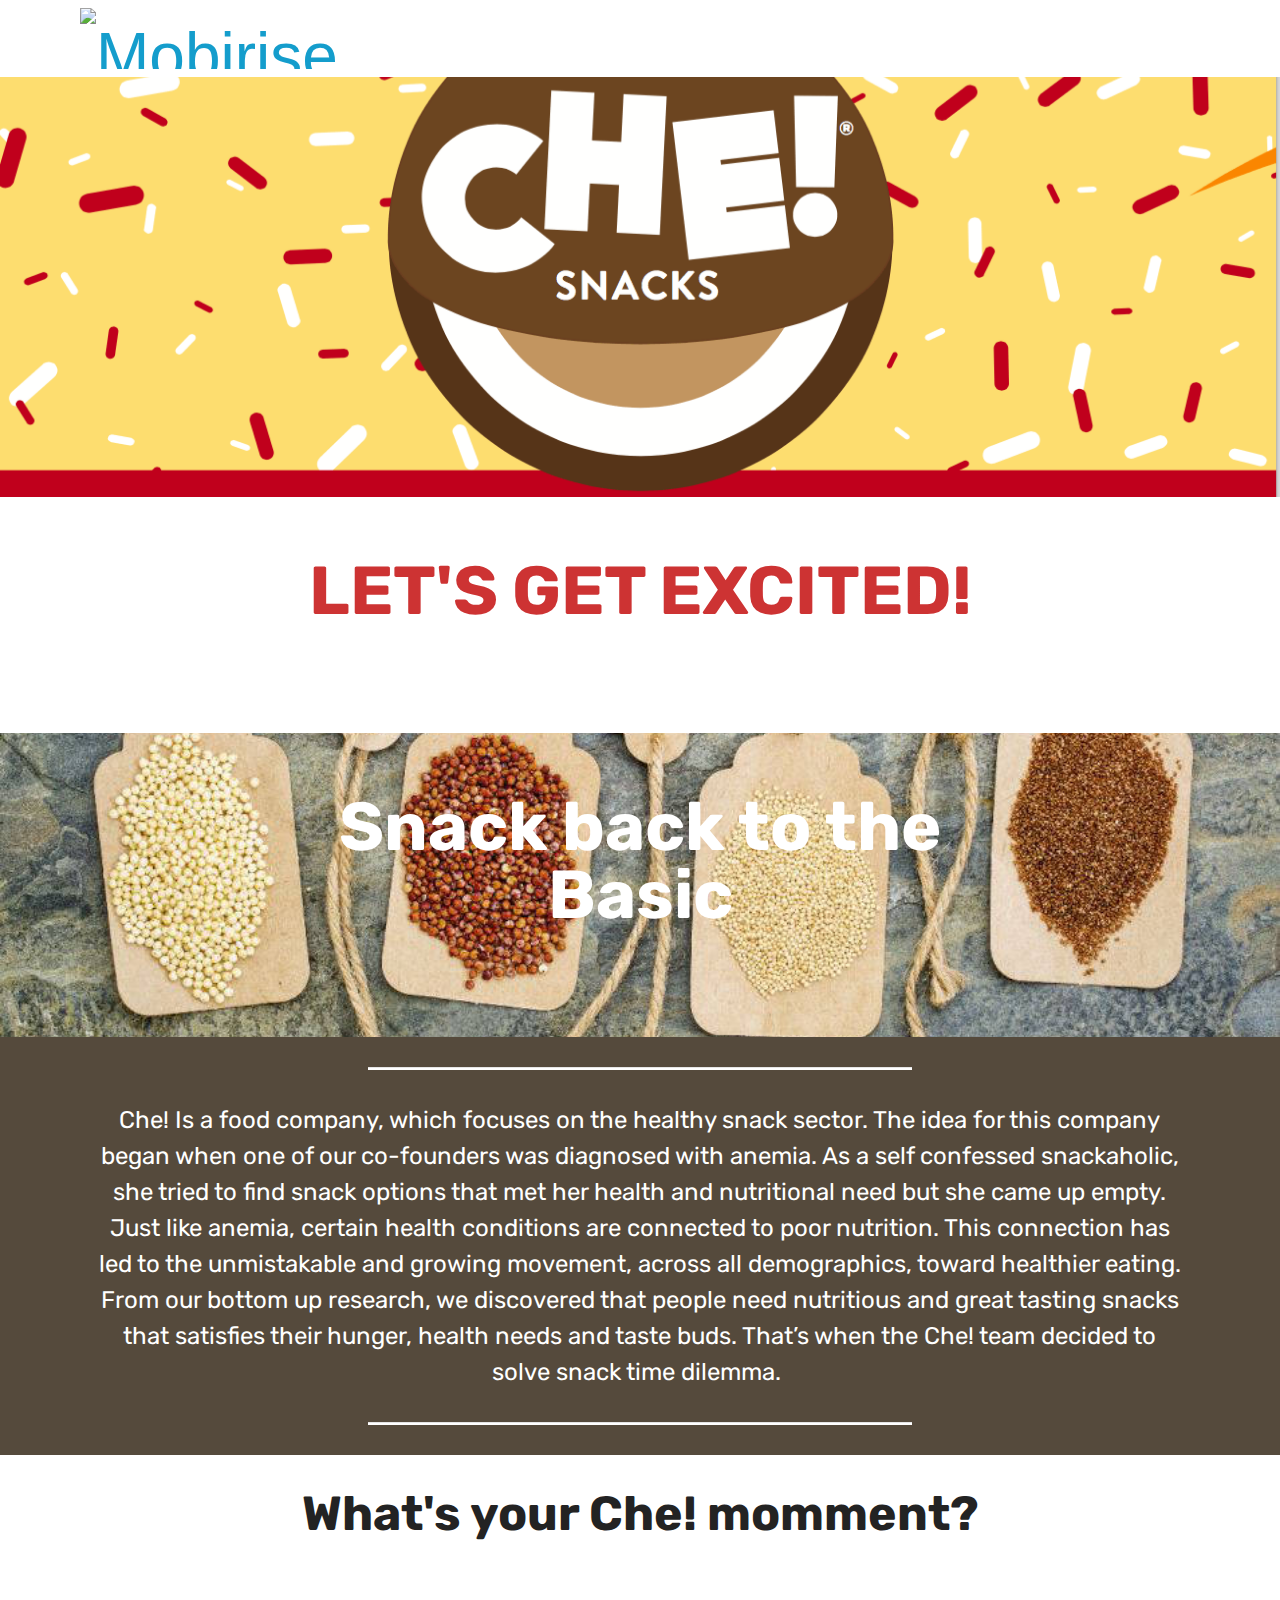
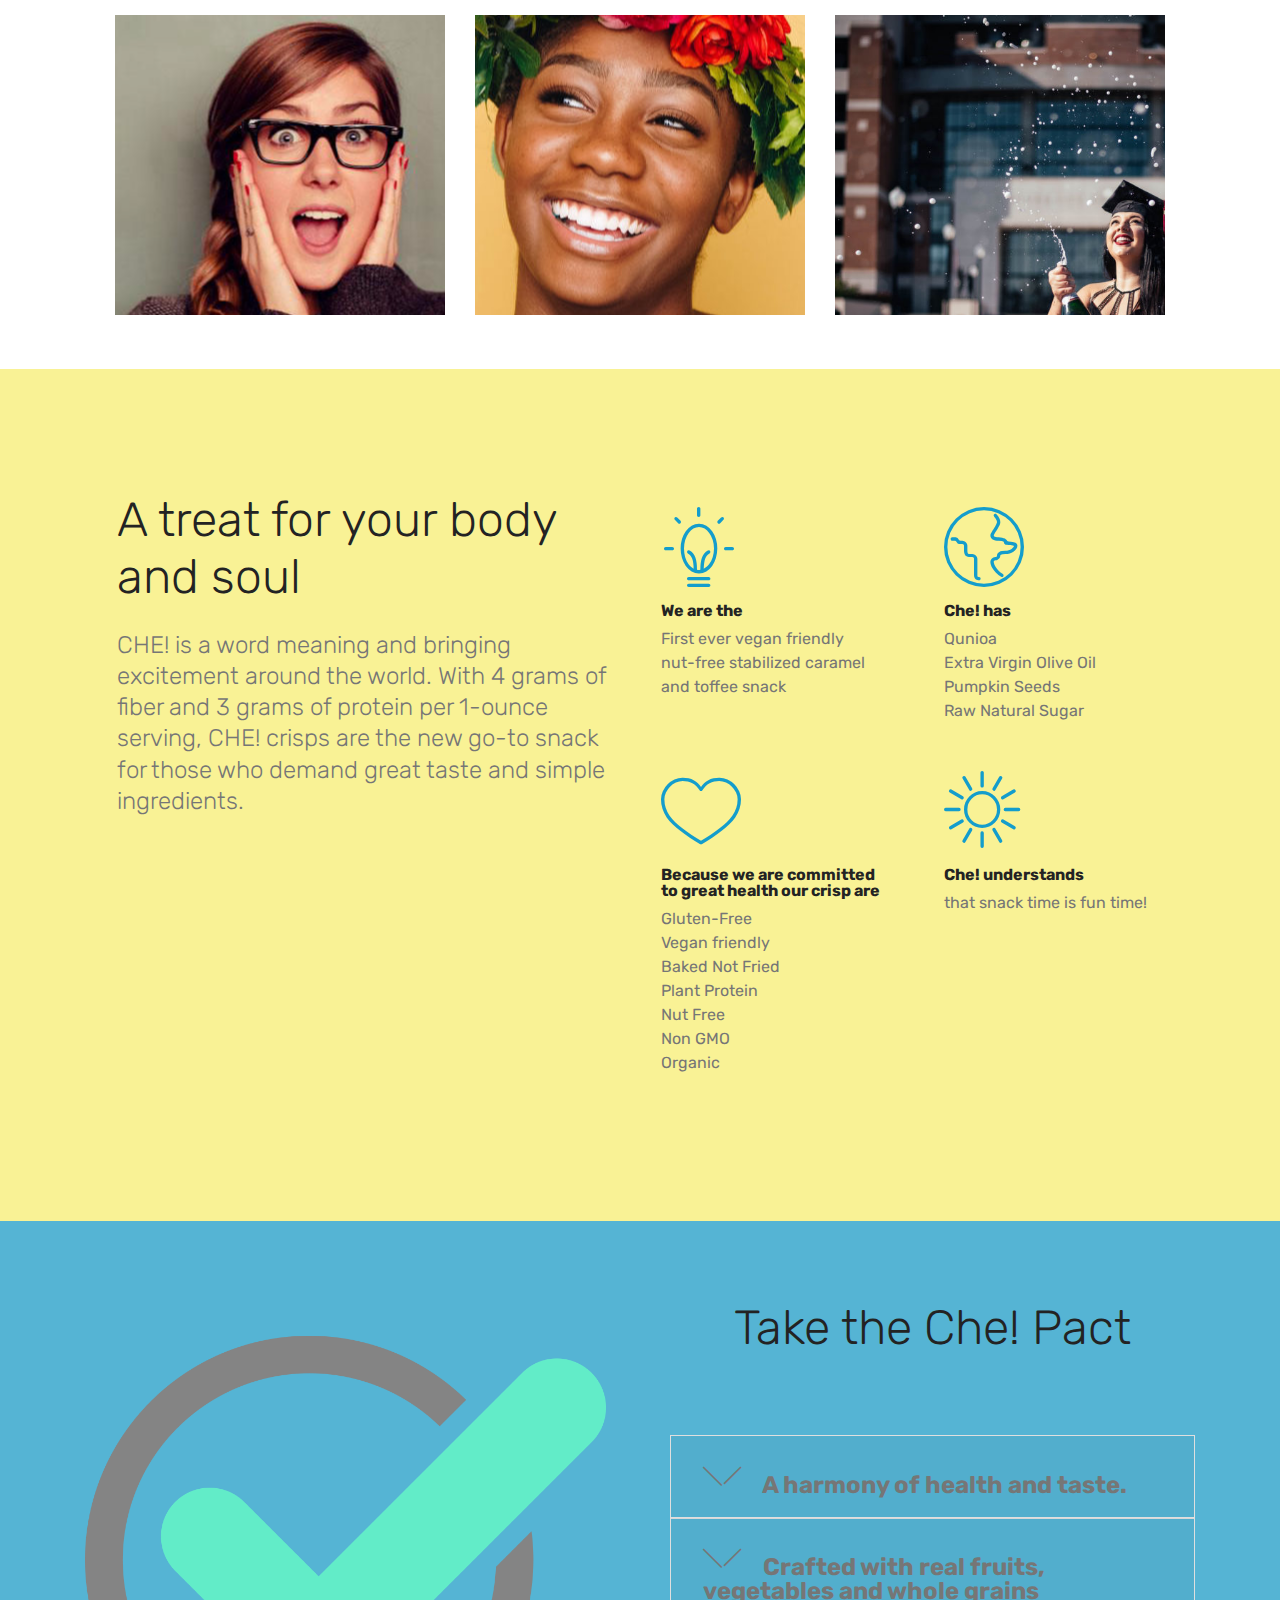
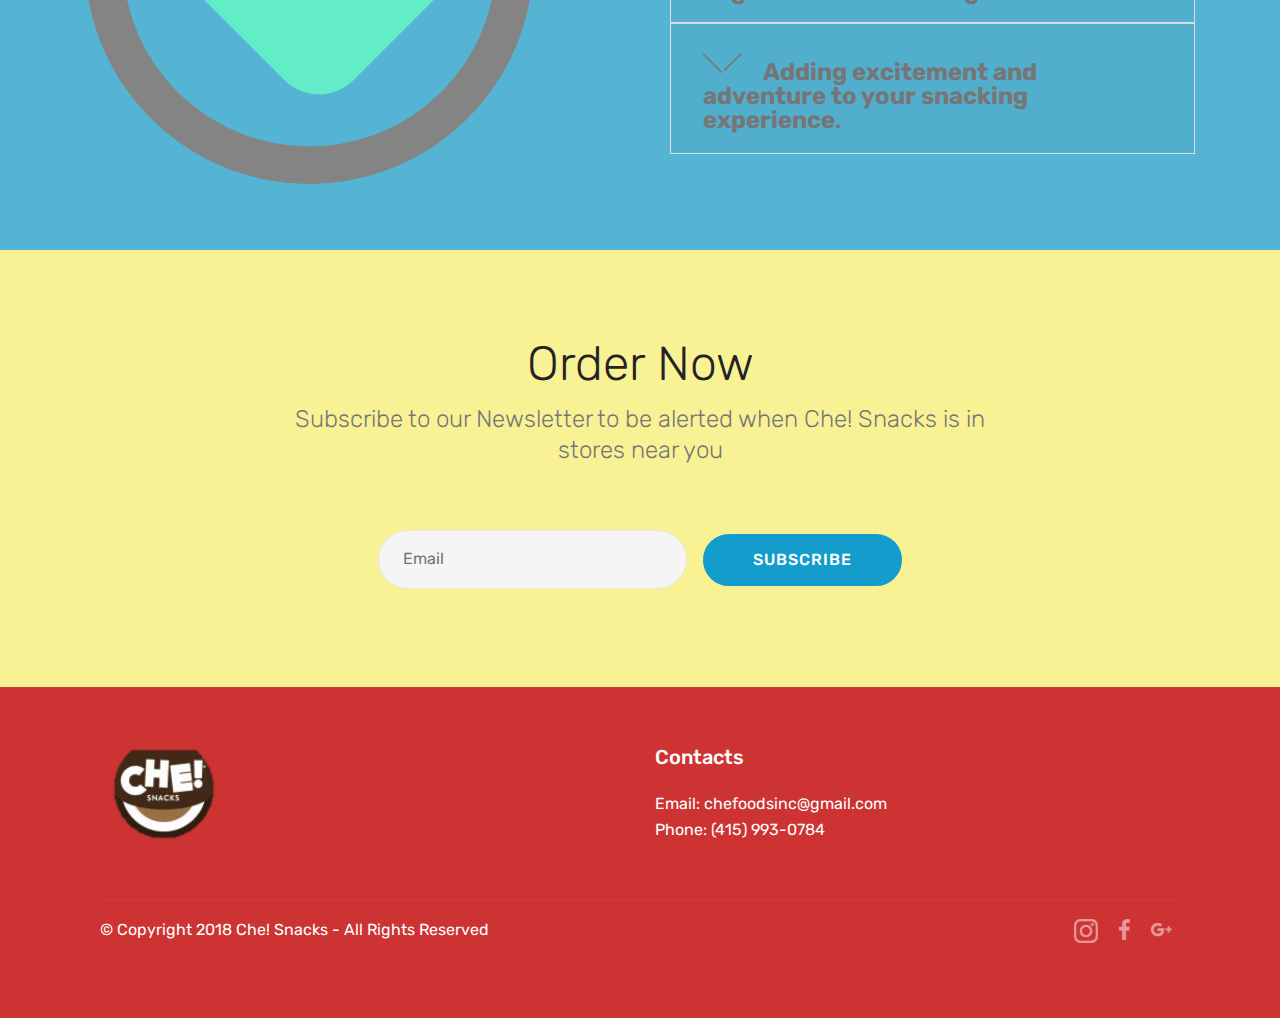
==== index.html @ 6f8c2b4f "Update index.html" ====
<!DOCTYPE html>
<html >
<head>
  <!-- Site made with Mobirise Website Builder v4.6.7, https://mobirise.com -->
  <meta charset="UTF-8">
  <meta http-equiv="X-UA-Compatible" content="IE=edge">
  <meta name="generator" content="Mobirise v4.6.7, mobirise.com">
  <meta name="viewport" content="width=device-width, initial-scale=1, minimum-scale=1">
  <link rel="shortcut icon" href="assets/images/che-logo.png" type="image/x-icon">
  <meta name="description" content="">
  <title>Home</title>
  <link rel="stylesheet" href="assets/web/assets/mobirise-icons/mobirise-icons.css">
  <link rel="stylesheet" href="assets/tether/tether.min.css">
  <link rel="stylesheet" href="assets/bootstrap/css/bootstrap.min.css">
  <link rel="stylesheet" href="assets/bootstrap/css/bootstrap-grid.min.css">
  <link rel="stylesheet" href="assets/bootstrap/css/bootstrap-reboot.min.css">
  <link rel="stylesheet" href="assets/dropdown/css/style.css">
  <link rel="stylesheet" href="assets/socicon/css/styles.css">
  <link rel="stylesheet" href="assets/theme/css/style.css">
  <link rel="stylesheet" href="assets/mobirise/css/mbr-additional.css" type="text/css">
  
  
  
</head>
<body>
  <section class="menu cid-qO1RiA4rN6" once="menu" id="menu1-e">

    

    <nav class="navbar navbar-expand beta-menu navbar-dropdown align-items-center navbar-fixed-top navbar-toggleable-sm">
        <button class="navbar-toggler navbar-toggler-right" type="button" data-toggle="collapse" data-target="#navbarSupportedContent" aria-controls="navbarSupportedContent" aria-expanded="false" aria-label="Toggle navigation">
            <div class="hamburger">
                <span></span>
                <span></span>
                <span></span>
                <span></span>
            </div>
        </button>
        <div class="menu-logo">
            <div class="navbar-brand">
                <span class="navbar-logo">
                    <a href="https://chesnacks.com/">
                         <img src="assets/images/che-logo.png" alt="Mobirise" title="" style="height: 3.8rem;">
                    </a>
                </span>
                
            </div>
        </div>
        <div class="collapse navbar-collapse" id="navbarSupportedContent">
            
            
        </div>
    </nav>
</section>

<section class="engine"><a href="https://mobirise.ws/e">best website design software</a></section><section class="cid-qO80eVeSdP" id="image2-11">

    

    <figure class="mbr-figure">
        <div class="image-block" style="width: 100%;">
            <img src="assets/images/che-classic-3-1303x506.png" alt="Mobirise" title="">
            
        </div>
    </figure>
</section>

<section class="mbr-section content5 cid-qO7YKLffdT" id="content5-z">

    

    

    <div class="container">
        <div class="media-container-row">
            <div class="title col-12 col-md-8">
                <h2 class="align-center mbr-bold mbr-white pb-3 mbr-fonts-style display-1">LET'S GET EXCITED!</h2>
                <h3 class="mbr-section-subtitle align-center mbr-light mbr-white pb-3 mbr-fonts-style display-5"></h3>
                
                
            </div>
        </div>
    </div>
</section>

<section class="mbr-section content5 cid-qO8dg7ZeqA mbr-parallax-background" id="content5-16">

    

    

    <div class="container">
        <div class="media-container-row">
            <div class="title col-12 col-md-8">
                <h2 class="align-center mbr-bold mbr-white pb-3 mbr-fonts-style display-1">
                    Snack back to the Basic</h2>
                <h3 class="mbr-section-subtitle align-center mbr-light mbr-white pb-3 mbr-fonts-style display-5"></h3>
                
                
            </div>
        </div>
    </div>
</section>

<section class="mbr-section article content10 cid-qO8dQHTdaf" id="content10-17">
    
     

    <div class="container">
        <div class="inner-container" style="width: 98%;">
            <hr class="line" style="width: 50%;">
            <div class="section-text align-center mbr-white mbr-fonts-style display-5">Che! Is a food company, which focuses on the healthy snack sector. The idea for this company began when one of our co-founders was diagnosed with anemia. As a self confessed snackaholic, she tried to find snack options that met her health and nutritional need but she came up empty. Just like anemia, certain health conditions are connected to poor nutrition. This connection has led to the unmistakable and growing movement, across all demographics, toward healthier eating. From our bottom up research, we discovered that people need nutritious and great tasting snacks that satisfies their hunger, health needs and taste buds. That’s when the Che! team decided to solve snack time dilemma.&nbsp;</div>
            <hr class="line" style="width: 50%;">
        </div>
    </div>
</section>

<section class="features15 cid-qO3P4urcSn" id="features15-r">

    

    
    <div class="container">
        <h2 class="mbr-section-title pb-3 align-center mbr-fonts-style display-2"><strong>
            What's your Che! momment?</strong></h2>
        <h3 class="mbr-section-subtitle display-5 align-center mbr-fonts-style"></h3>

        <div class="media-container-row container pt-5 mt-2">

            <div class="col-12 col-md-6 mb-4 col-lg-4">
                <div class="card flip-card p-5 align-center">
                    <div class="card-front card_cont">
                        <img src="assets/images/customer-service-1-745x311.jpg" alt="Mobirise" title="">
                    </div>
                    <div class="card_back card_cont">
                        <h4 class="card-title display-5 py-2 mbr-fonts-style">
                            Classic</h4>
                        <p class="mbr-text mbr-fonts-style display-4">"A surprise or an event that brings joy to your day".</p>
                    </div>
                </div>
            </div>

            <div class="col-12 col-md-6 mb-4 col-lg-4">
                
                <div class="card flip-card p-5 align-center">
                    <div class="card-front card_cont">
                        <img src="assets/images/mbr-4-1100x733.jpg" alt="Mobirise" title="">
                    </div>
                    <div class="card_back card_cont">
                        <h4 class="card-title py-2 mbr-fonts-style display-5">
                            Sweet</h4>
                        <p class="mbr-text mbr-fonts-style display-7">&nbsp;"Smiling because something or someone has delighted your heart".</p>
                    </div>
                </div>
            </div>
            
            <div class="col-12 col-md-6 mb-4 col-lg-4">
                <div class="card flip-card p-5 align-center">
                    <div class="card-front card_cont">
                        <img src="assets/images/mbr-840x620.jpg" alt="Mobirise" title="">
                    </div>
                    <div class="card_back card_cont">
                        <h4 class="card-title py-2 mbr-fonts-style display-5">
                            Crunchy</h4>
                        <p class="mbr-text mbr-fonts-style display-7">"Life biggest momments and transitions should be shared".</p>
                    </div>
                </div> 
            </div>

            
        </div>
</div></section>
  
  <section class="counters2 counters cid-qOAVzwo6Ih visible" id="counters2-19">

    

    

    <div class="container pt-4 mt-2">
        <div class="media-container-row">
            <div class="media-block" style="width: 49%;">
                <h2 class="mbr-section-title pb-3 align-left mbr-fonts-style display-2">A treat for your body and soul</h2>
                <h3 class="mbr-section-subtitle pb-5 align-left mbr-fonts-style display-5">CHE! is a word meaning and bringing excitement around the world. With 4 grams of fiber and 3 grams of protein per 1-ounce serving, CHE! crisps are the new go-to snack for those who demand great taste and simple ingredients.&nbsp;</h3>
                <div class="mbr-figure">
                    <img src="assets/images/bag.jpg" alt="" title="">
                </div>
            </div>
            <div class="cards-block">
                <div class="cards-container">
                    <div class="card px-3 align-left col-12 col-md-6">
                        <div class="panel-item p-3">
                            <div class="card-img pb-3">
                                <span class="mbr-iconfont pr-2 mbri-idea"></span>
                                <h3 class="count py-3 mbr-fonts-style display-2"></h3>
                            </div>
                            <div class="card-text">
                                <h4 class="mbr-content-title mbr-bold mbr-fonts-style display-7">
                                    We are the</h4>
                                <p class="mbr-content-text mbr-fonts-style display-7">First ever vegan friendly nut-free stabilized caramel and toffee snack</p>
                            </div>
                        </div>
                    </div>
                    <div class="card px-3 align-left col-12 col-md-6">
                        <div class="panel-item p-3">
                            <div class="card-img pb-3">
                                <span class="mbr-iconfont pr-2 mbri-globe"></span>
                                <h3 class="count py-3 mbr-fonts-style display-2"></h3>
                            </div>
                            <div class="card-text">
                                <h4 class="mbr-content-title mbr-bold mbr-fonts-style display-7">
                                    Che! has</h4>
                                <p class="mbr-content-text mbr-fonts-style display-7">Qunioa<br>Extra Virgin Olive Oil<br>Pumpkin Seeds<br>Raw Natural Sugar<br>
                                </p>
                            </div>
                        </div>
                    </div>
                    <div class="card px-3 align-left col-12 col-md-6">
                        <div class="panel-item p-3">
                            <div class="card-img pb-3">
                                <span class="mbr-iconfont pr-2 mbri-hearth"></span>
                                <h3 class="count py-3 mbr-fonts-style display-2"></h3>
                            </div>
                            <div class="card-text">
                                <h4 class="mbr-content-title mbr-bold mbr-fonts-style display-7">
                                    Because we are committed to great health our crisp are</h4>
                                <p class="mbr-content-text mbr-fonts-style display-7">Gluten-Free<br>Vegan&nbsp;friendly<br>Baked Not Fried<br>Plant Protein<br>Nut Free<br>Non GMO<br>Organic<br><br></p>
                            </div>
                        </div>
                    </div>
                    <div class="card px-3 align-left col-12 col-md-6">
                        <div class="panel-item p-3">
                            <div class="card-img pb-3">
                                <span class="mbr-iconfont pr-2 mbri-sun2"></span>
                                <h3 class="count py-3 mbr-fonts-style display-2"></h3>
                            </div>
                            <div class="card-texts">
                                <h4 class="mbr-content-title mbr-bold mbr-fonts-style display-7">
                                    Che! understands</h4>
                                <p class="mbr-content-text mbr-fonts-style display-7">
                                        that snack time is fun time!</p>
                            </div>
                        </div>
                    </div>
                </div>
            </div>
        </div>
    </div>
</section>
  
  
  
  
  
  
  
  

<section class="accordion2 cid-qO7IZancyB" id="accordion2-u">

    


    
    <div class="container">
        <div class="media-container-row pt-5">
            <div class="accordion-content">
                <h2 class="mbr-section-title align-center pb-3 mbr-fonts-style display-2">
                        Take the Che! Pact</h2>
                
                <div id="bootstrap-accordion_16" class="panel-group accordionStyles accordion pt-5 mt-3" role="tablist" aria-multiselectable="true">
                        <div class="card">
                            <div class="card-header" role="tab" id="headingOne">
                                <a role="button" class="collapsed panel-title text-black" data-toggle="collapse" data-core="" href="#collapse1_16" aria-expanded="false" aria-controls="collapse1">
                                    <h4 class="mbr-fonts-style display-5">
                                        <span class="sign mbr-iconfont mbri-arrow-down inactive"></span><strong>&nbsp;A harmony of health and taste.&nbsp;</strong></h4>
                                </a>
                            </div>
                            <div id="collapse1_16" class="panel-collapse noScroll collapse" role="tabpanel" aria-labelledby="headingOne" data-parent="#bootstrap-accordion_16">
                                <div class="panel-body p-4">
                                    <p class="mbr-fonts-style panel-text display-7">At Che, we develop recipes and flavors which satisfy the taste, health and nutritional needs of customers just like you. With Che! Your health and taste buds count, which is why we create every bite to enhance the productive lifestyle of our consumers.</p>
                                </div>
                            </div>
                        </div>
                
                        <div class="card">
                            <div class="card-header" role="tab" id="headingTwo">
                                <a role="button" class="collapsed panel-title text-black" data-toggle="collapse" data-core="" href="#collapse2_16" aria-expanded="false" aria-controls="collapse2">
                                    <h4 class="mbr-fonts-style mbr-fonts-style display-5">
                                        <span class="sign mbr-iconfont mbri-arrow-down inactive"></span>&nbsp;<strong>Crafted with real fruits, vegetables and whole grains</strong>&nbsp;</h4>
                                </a>
                                
                            </div>
                            <div id="collapse2_16" class="panel-collapse noScroll collapse" role="tabpanel" aria-labelledby="headingTwo" data-parent="#bootstrap-accordion_16">
                                <div class="panel-body p-4">
                                    <p class="mbr-fonts-style panel-text display-7">At Che, we developed proprietary recipes with healthy and non-traditional ingredients. This means that we do not use any potato, corn and sugar syrups in our snacks. We combined ancient grains, fruits and vegetables to create a sweet, great tasting, low calorie crisp packed with key nutrients needed in the daily life of a consumer.</p>
                                </div>
                            </div>
                        </div>
                
                        <div class="card">
                            <div class="card-header" role="tab" id="headingThree">
                                <a role="button" class="collapsed panel-title text-black" data-toggle="collapse" data-core="" href="#collapse3_16" aria-expanded="false" aria-controls="collapse3">
                                    <h4 class="mbr-fonts-style display-5">
                                        <span class="sign mbr-iconfont mbri-arrow-down inactive"></span>&nbsp;<strong>Adding excitement and adventure to your snacking experience</strong>.</h4>
                                </a>
                            </div>
                            <div id="collapse3_16" class="panel-collapse noScroll collapse" role="tabpanel" aria-labelledby="headingThree" data-parent="#bootstrap-accordion_16">
                                <div class="panel-body p-4">
                                    <p class="mbr-fonts-style panel-text display-7">Our product is not a cookie, not a cracker and not a chip. It’s CHE!, a word meaning and bringing more “excitement” to the world in the form of a healthy snack!<br></p>
                                </div>
                            </div>
                        </div>
                
                        
                
                        
                
                        
                </div>
            </div>
            <div class="mbr-figure" style="width: 105%;">
                    <img src="assets/images/chepact.png" alt="Mobirise" title="">
            </div>
        </div>
    </div>
</section>

<section class="mbr-section form3 cid-qO3XHjHid6" id="form3-s">

    

    

    <div class="container">
        <div class="row justify-content-center">
            <div class="title col-12 col-lg-8">
                <h2 class="align-center pb-2 mbr-fonts-style display-2">
                    Order Now</h2>
                <h3 class="mbr-section-subtitle align-center pb-5 mbr-light mbr-fonts-style display-5">
                    Subscribe to our Newsletter to be alerted when Che! Snacks is in stores near you</h3>
            </div>
        </div>

        <div class="row py-2 justify-content-center">
            <div class="col-12 col-lg-6  col-md-8 " data-form-type="formoid">
                <div data-form-alert="" hidden="">
                        Thanks for filling out the form!
                </div>
                <form class="mbr-form" action="https://mobirise.com/" method="post" data-form-title="Mobirise Form"><input type="hidden" name="email" data-form-email="true" value="y5MFlIm71McAo6XWN8nCHSjm3wcXzvOzAozg+pgdsl0Uuiav42mF0H3UH1X+DWxSndqVottc27DGq7xKSPs0o91grQ0ssksIIz6xSLy2q0poPch0MFm1dSqrblfK/vaS" data-form-field="Email">
                    <div class="mbr-subscribe input-group">
                        <input class="form-control" type="email" name="email" placeholder="Email" data-form-field="Email" required="" id="email-form3-s">
                        <span class="input-group-btn"><button href="" type="submit" class="btn btn-primary display-4">SUBSCRIBE</button></span>
                    </div>
                </form>
            </div>
        </div>
    </div>
</section>

<section class="cid-qO1RiCNyWA" id="footer1-g">

    

    

    <div class="container">
        <div class="media-container-row content text-white">
            <div class="col-12 col-md-3">
                <div class="media-wrap">
                    <a href="https://mobirise.com/">
                        <img src="assets/images/contact-254x192.png" alt="Mobirise" title="">
                    </a>
                </div>
            </div>
            <div class="col-12 col-md-3 mbr-fonts-style display-7">
                <h5 class="pb-3"></h5>
                <p class="mbr-text"><br><br></p>
            </div>
            <div class="col-12 col-md-3 mbr-fonts-style display-7">
                <h5 class="pb-3">
                    Contacts
                </h5>
                <p class="mbr-text">
                    Email: chefoodsinc@gmail.com 
                    <br>Phone: (415) 993-0784 &nbsp; &nbsp; &nbsp; &nbsp; &nbsp; &nbsp; &nbsp; &nbsp; &nbsp; &nbsp;&nbsp;<br></p>
            </div>
            <div class="col-12 col-md-3 mbr-fonts-style display-7">
                <h5 class="pb-3"></h5>
                <p class="mbr-text"></p>
            </div>
        </div>
        <div class="footer-lower">
            <div class="media-container-row">
                <div class="col-sm-12">
                    <hr>
                </div>
            </div>
            <div class="media-container-row mbr-white">
                <div class="col-sm-6 copyright">
                    <p class="mbr-text mbr-fonts-style display-7">
                        © Copyright 2018 Che! Snacks - All Rights Reserved
                    </p>
                </div>
                <div class="col-md-6">
                    <div class="social-list align-right">
                
                        <div class="soc-item">
                            <a href="https://www.instagram.com/chesnacks/" target="_blank">
                                <span class="mbr-iconfont mbr-iconfont-social socicon-instagram socicon" style="font-size: 24px;"></span>
                            </a>
                        </div>
                      
                       <div class="soc-item">
                            <a href="https://www.facebook.com/EatCheSnacks" target="_blank">
                                <span class="mbr-iconfont mbr-iconfont-social socicon-facebook socicon"></span>
                            </a>
                        </div>
                      <div class="soc-item">
                            <a href="https://plus.google.com/u/5/108209113927444561966" target="_blank">
                                <span class="mbr-iconfont mbr-iconfont-social socicon-googleplus socicon"></span>
                            </a>
                        </div>
                        
                        
                        
                    </div>
                </div>
            </div>
        </div>
    </div>
</section>


  <script src="assets/web/assets/jquery/jquery.min.js"></script>
  <script src="assets/popper/popper.min.js"></script>
  <script src="assets/tether/tether.min.js"></script>
  <script src="assets/bootstrap/js/bootstrap.min.js"></script>
  <script src="assets/smoothscroll/smooth-scroll.js"></script>
  <script src="assets/dropdown/js/script.min.js"></script>
  <script src="assets/parallax/jarallax.min.js"></script>
  <script src="assets/mbr-flip-card/mbr-flip-card.js"></script>
  <script src="assets/mbr-switch-arrow/mbr-switch-arrow.js"></script>
  <script src="assets/touchswipe/jquery.touch-swipe.min.js"></script>
  <script src="assets/theme/js/script.js"></script>
  <script src="assets/formoid/formoid.min.js"></script>
  
  
</body>
</html>
---- assets/web/assets/mobirise-icons/mobirise-icons.css ----
@font-face {
  font-family: 'MobiriseIcons';
  src:  url('mobirise-icons.eot?spat4u');
  src:  url('mobirise-icons.eot?spat4u#iefix') format('embedded-opentype'),
    url('mobirise-icons.ttf?spat4u') format('truetype'),
    url('mobirise-icons.woff?spat4u') format('woff'),
    url('mobirise-icons.svg?spat4u#MobiriseIcons') format('svg');
  font-weight: normal;
  font-style: normal;
}

[class^="mbri-"], [class*=" mbri-"] {
  /* use !important to prevent issues with browser extensions that change fonts */
  font-family: MobiriseIcons !important;
  speak: none;
  font-style: normal;
  font-weight: normal;
  font-variant: normal;
  text-transform: none;
  line-height: 1;

  /* Better Font Rendering =========== */
  -webkit-font-smoothing: antialiased;
  -moz-osx-font-smoothing: grayscale;
}

.mbri-add-submenu:before {
  content: "\e900";
}
.mbri-alert:before {
  content: "\e901";
}
.mbri-align-center:before {
  content: "\e902";
}
.mbri-align-justify:before {
  content: "\e903";
}
.mbri-align-left:before {
  content: "\e904";
}
.mbri-align-right:before {
  content: "\e905";
}
.mbri-android:before {
  content: "\e906";
}
.mbri-apple:before {
  content: "\e907";
}
.mbri-arrow-down:before {
  content: "\e908";
}
.mbri-arrow-next:before {
  content: "\e909";
}
.mbri-arrow-prev:before {
  content: "\e90a";
}
.mbri-arrow-up:before {
  content: "\e90b";
}
.mbri-bold:before {
  content: "\e90c";
}
.mbri-bookmark:before {
  content: "\e90d";
}
.mbri-bootstrap:before {
  content: "\e90e";
}
.mbri-briefcase:before {
  content: "\e90f";
}
.mbri-browse:before {
  content: "\e910";
}
.mbri-bulleted-list:before {
  content: "\e911";
}
.mbri-calendar:before {
  content: "\e912";
}
.mbri-camera:before {
  content: "\e913";
}
.mbri-cart-add:before {
  content: "\e914";
}
.mbri-cart-full:before {
  content: "\e915";
}
.mbri-cash:before {
  content: "\e916";
}
.mbri-change-style:before {
  content: "\e917";
}
.mbri-chat:before {
  content: "\e918";
}
.mbri-clock:before {
  content: "\e919";
}
.mbri-close:before {
  content: "\e91a";
}
.mbri-cloud:before {
  content: "\e91b";
}
.mbri-code:before {
  content: "\e91c";
}
.mbri-contact-form:before {
  content: "\e91d";
}
.mbri-credit-card:before {
  content: "\e91e";
}
.mbri-cursor-click:before {
  content: "\e91f";
}
.mbri-cust-feedback:before {
  content: "\e920";
}
.mbri-database:before {
  content: "\e921";
}
.mbri-delivery:before {
  content: "\e922";
}
.mbri-desktop:before {
  content: "\e923";
}
.mbri-devices:before {
  content: "\e924";
}
.mbri-down:before {
  content: "\e925";
}
.mbri-download:before {
  content: "\e989";
}
.mbri-drag-n-drop:before {
  content: "\e927";
}
.mbri-drag-n-drop2:before {
  content: "\e928";
}
.mbri-edit:before {
  content: "\e929";
}
.mbri-edit2:before {
  content: "\e92a";
}
.mbri-error:before {
  content: "\e92b";
}
.mbri-extension:before {
  content: "\e92c";
}
.mbri-features:before {
  content: "\e92d";
}
.mbri-file:before {
  content: "\e92e";
}
.mbri-flag:before {
  content: "\e92f";
}
.mbri-folder:before {
  content: "\e930";
}
.mbri-gift:before {
  content: "\e931";
}
.mbri-github:before {
  content: "\e932";
}
.mbri-globe:before {
  content: "\e933";
}
.mbri-globe-2:before {
  content: "\e934";
}
.mbri-growing-chart:before {
  content: "\e935";
}
.mbri-hearth:before {
  content: "\e936";
}
.mbri-help:before {
  content: "\e937";
}
.mbri-home:before {
  content: "\e938";
}
.mbri-hot-cup:before {
  content: "\e939";
}
.mbri-idea:before {
  content: "\e93a";
}
.mbri-image-gallery:before {
  content: "\e93b";
}
.mbri-image-slider:before {
  content: "\e93c";
}
.mbri-info:before {
  content: "\e93d";
}
.mbri-italic:before {
  content: "\e93e";
}
.mbri-key:before {
  content: "\e93f";
}
.mbri-laptop:before {
  content: "\e940";
}
.mbri-layers:before {
  content: "\e941";
}
.mbri-left-right:before {
  content: "\e942";
}
.mbri-left:before {
  content: "\e943";
}
.mbri-letter:before {
  content: "\e944";
}
.mbri-like:before {
  content: "\e945";
}
.mbri-link:before {
  content: "\e946";
}
.mbri-lock:before {
  content: "\e947";
}
.mbri-login:before {
  content: "\e948";
}
.mbri-logout:before {
  content: "\e949";
}
.mbri-magic-stick:before {
  content: "\e94a";
}
.mbri-map-pin:before {
  content: "\e94b";
}
.mbri-menu:before {
  content: "\e94c";
}
.mbri-mobile:before {
  content: "\e94d";
}
.mbri-mobile2:before {
  content: "\e94e";
}
.mbri-mobirise:before {
  content: "\e94f";
}
.mbri-more-horizontal:before {
  content: "\e950";
}
.mbri-more-vertical:before {
  content: "\e951";
}
.mbri-music:before {
  content: "\e952";
}
.mbri-new-file:before {
  content: "\e953";
}
.mbri-numbered-list:before {
  content: "\e954";
}
.mbri-opened-folder:before {
  content: "\e955";
}
.mbri-pages:before {
  content: "\e956";
}
.mbri-paper-plane:before {
  content: "\e957";
}
.mbri-paperclip:before {
  content: "\e958";
}
.mbri-photo:before {
  content: "\e959";
}
.mbri-photos:before {
  content: "\e95a";
}
.mbri-pin:before {
  content: "\e95b";
}
.mbri-play:before {
  content: "\e95c";
}
.mbri-plus:before {
  content: "\e95d";
}
.mbri-preview:before {
  content: "\e95e";
}
.mbri-print:before {
  content: "\e95f";
}
.mbri-protect:before {
  content: "\e960";
}
.mbri-question:before {
  content: "\e961";
}
.mbri-quote-left:before {
  content: "\e962";
}
.mbri-quote-right:before {
  content: "\e963";
}
.mbri-refresh:before {
  content: "\e964";
}
.mbri-responsive:before {
  content: "\e965";
}
.mbri-right:before {
  content: "\e966";
}
.mbri-rocket:before {
  content: "\e967";
}
.mbri-sad-face:before {
  content: "\e968";
}
.mbri-sale:before {
  content: "\e969";
}
.mbri-save:before {
  content: "\e96a";
}
.mbri-search:before {
  content: "\e96b";
}
.mbri-setting:before {
  content: "\e96c";
}
.mbri-setting2:before {
  content: "\e96d";
}
.mbri-setting3:before {
  content: "\e96e";
}
.mbri-share:before {
  content: "\e96f";
}
.mbri-shopping-bag:before {
  content: "\e970";
}
.mbri-shopping-basket:before {
  content: "\e971";
}
.mbri-shopping-cart:before {
  content: "\e972";
}
.mbri-sites:before {
  content: "\e973";
}
.mbri-smile-face:before {
  content: "\e974";
}
.mbri-speed:before {
  content: "\e975";
}
.mbri-star:before {
  content: "\e976";
}
.mbri-success:before {
  content: "\e977";
}
.mbri-sun:before {
  content: "\e978";
}
.mbri-sun2:before {
  content: "\e979";
}
.mbri-tablet:before {
  content: "\e97a";
}
.mbri-tablet-vertical:before {
  content: "\e97b";
}
.mbri-target:before {
  content: "\e97c";
}
.mbri-timer:before {
  content: "\e97d";
}
.mbri-to-ftp:before {
  content: "\e97e";
}
.mbri-to-local-drive:before {
  content: "\e97f";
}
.mbri-touch-swipe:before {
  content: "\e980";
}
.mbri-touch:before {
  content: "\e981";
}
.mbri-trash:before {
  content: "\e982";
}
.mbri-underline:before {
  content: "\e983";
}
.mbri-unlink:before {
  content: "\e984";
}
.mbri-unlock:before {
  content: "\e985";
}
.mbri-up-down:before {
  content: "\e986";
}
.mbri-up:before {
  content: "\e987";
}
.mbri-update:before {
  content: "\e988";
}
.mbri-upload:before {
 content: "\e926"; 
}
.mbri-user:before {
  content: "\e98a";
}
.mbri-user2:before {
  content: "\e98b";
}
.mbri-users:before {
  content: "\e98c";
}
.mbri-video:before {
  content: "\e98d";
}
.mbri-video-play:before {
  content: "\e98e";
}
.mbri-watch:before {
  content: "\e98f";
}
.mbri-website-theme:before {
  content: "\e990";
}
.mbri-wifi:before {
  content: "\e991";
}
.mbri-windows:before {
  content: "\e992";
}
.mbri-zoom-out:before {
  content: "\e993";
}
.mbri-redo:before {
  content: "\e994";
}
.mbri-undo:before {
  content: "\e995";
}
---- assets/dropdown/css/style.css ----
.navbar-dropdown {
  left: 0;
  padding: 0;
  position: absolute;
  right: 0;
  top: 0;
  transition: all 0.45s ease;
  z-index: 1030;
  background: #282828; }
  .navbar-dropdown .navbar-logo {
    margin-right: 0.8rem;
    transition: margin 0.3s ease-in-out;
    vertical-align: middle; }
    .navbar-dropdown .navbar-logo img {
      height: 3.125rem;
      transition: all 0.3s ease-in-out; }
    .navbar-dropdown .navbar-logo.mbr-iconfont {
      font-size: 3.125rem;
      line-height: 3.125rem; }
  .navbar-dropdown .navbar-caption {
    font-weight: 700;
    white-space: normal;
    vertical-align: -4px;
    line-height: 3.125rem !important; }
    .navbar-dropdown .navbar-caption, .navbar-dropdown .navbar-caption:hover {
      color: inherit;
      text-decoration: none; }
  .navbar-dropdown .mbr-iconfont + .navbar-caption {
    vertical-align: -1px; }
  .navbar-dropdown.navbar-fixed-top {
    position: fixed; }
  .navbar-dropdown .navbar-brand span {
    vertical-align: -4px; }
  .navbar-dropdown.bg-color.transparent {
    background: none; }
  .navbar-dropdown.navbar-short .navbar-brand {
    padding: 0.625rem 0; }
    .navbar-dropdown.navbar-short .navbar-brand span {
      vertical-align: -1px; }
  .navbar-dropdown.navbar-short .navbar-caption {
    line-height: 2.375rem !important;
    vertical-align: -2px; }
  .navbar-dropdown.navbar-short .navbar-logo {
    margin-right: 0.5rem; }
    .navbar-dropdown.navbar-short .navbar-logo img {
      height: 2.375rem; }
    .navbar-dropdown.navbar-short .navbar-logo.mbr-iconfont {
      font-size: 2.375rem;
      line-height: 2.375rem; }
  .navbar-dropdown.navbar-short .mbr-table-cell {
    height: 3.625rem; }
  .navbar-dropdown .navbar-close {
    left: 0.6875rem;
    position: fixed;
    top: 0.75rem;
    z-index: 1000; }
  .navbar-dropdown .hamburger-icon {
    content: "";
    display: inline-block;
    vertical-align: middle;
    width: 16px;
    -webkit-box-shadow: 0 -6px 0 1px #282828,0 0 0 1px #282828,0 6px 0 1px #282828;
    -moz-box-shadow: 0 -6px 0 1px #282828,0 0 0 1px #282828,0 6px 0 1px #282828;
    box-shadow: 0 -6px 0 1px #282828,0 0 0 1px #282828,0 6px 0 1px #282828; }

.dropdown-menu .dropdown-toggle[data-toggle="dropdown-submenu"]::after {
  border-bottom: 0.35em solid transparent;
  border-left: 0.35em solid;
  border-right: 0;
  border-top: 0.35em solid transparent;
  margin-left: 0.3rem; }

.dropdown-menu .dropdown-item:focus {
  outline: 0; }

.nav-dropdown {
  font-size: 0.75rem;
  font-weight: 500;
  height: auto !important; }
  .nav-dropdown .nav-btn {
    padding-left: 1rem; }
  .nav-dropdown .link {
    margin: .667em 1.667em;
    font-weight: 500;
    padding: 0;
    transition: color .2s ease-in-out; }
    .nav-dropdown .link.dropdown-toggle {
      margin-right: 2.583em; }
      .nav-dropdown .link.dropdown-toggle::after {
        margin-left: .25rem;
        border-top: 0.35em solid;
        border-right: 0.35em solid transparent;
        border-left: 0.35em solid transparent;
        border-bottom: 0; }
      .nav-dropdown .link.dropdown-toggle[aria-expanded="true"] {
        margin: 0;
        padding: 0.667em 3.263em  0.667em 1.667em; }
  .nav-dropdown .link::after,
  .nav-dropdown .dropdown-item::after {
    color: inherit; }
  .nav-dropdown .btn {
    font-size: 0.75rem;
    font-weight: 700;
    letter-spacing: 0;
    margin-bottom: 0;
    padding-left: 1.25rem;
    padding-right: 1.25rem; }
  .nav-dropdown .dropdown-menu {
    border-radius: 0;
    border: 0;
    left: 0;
    margin: 0;
    padding-bottom: 1.25rem;
    padding-top: 1.25rem;
    position: relative; }
  .nav-dropdown .dropdown-submenu {
    margin-left: 0.125rem;
    top: 0; }
  .nav-dropdown .dropdown-item {
    font-weight: 500;
    line-height: 2;
    padding: 0.3846em 4.615em 0.3846em 1.5385em;
    position: relative;
    transition: color .2s ease-in-out, background-color .2s ease-in-out; }
    .nav-dropdown .dropdown-item::after {
      margin-top: -0.3077em;
      position: absolute;
      right: 1.1538em;
      top: 50%; }
    .nav-dropdown .dropdown-item:focus, .nav-dropdown .dropdown-item:hover {
      background: none; }

@media (max-width: 767px) {
  .nav-dropdown.navbar-toggleable-sm {
    bottom: 0;
    display: none;
    left: 0;
    overflow-x: hidden;
    position: fixed;
    top: 0;
    transform: translateX(-100%);
    -ms-transform: translateX(-100%);
    -webkit-transform: translateX(-100%);
    width: 18.75rem;
    z-index: 999; } }
.nav-dropdown.navbar-toggleable-xl {
  bottom: 0;
  display: none;
  left: 0;
  overflow-x: hidden;
  position: fixed;
  top: 0;
  transform: translateX(-100%);
  -ms-transform: translateX(-100%);
  -webkit-transform: translateX(-100%);
  width: 18.75rem;
  z-index: 999; }

.nav-dropdown-sm {
  display: block !important;
  overflow-x: hidden;
  overflow: auto;
  padding-top: 3.875rem; }
  .nav-dropdown-sm::after {
    content: "";
    display: block;
    height: 3rem;
    width: 100%; }
  .nav-dropdown-sm.collapse.in ~ .navbar-close {
    display: block !important; }
  .nav-dropdown-sm.collapsing, .nav-dropdown-sm.collapse.in {
    transform: translateX(0);
    -ms-transform: translateX(0);
    -webkit-transform: translateX(0);
    transition: all 0.25s ease-out;
    -webkit-transition: all 0.25s ease-out;
    background: #282828; }
  .nav-dropdown-sm.collapsing[aria-expanded="false"] {
    transform: translateX(-100%);
    -ms-transform: translateX(-100%);
    -webkit-transform: translateX(-100%); }
  .nav-dropdown-sm .nav-item {
    display: block;
    margin-left: 0 !important;
    padding-left: 0; }
  .nav-dropdown-sm .link,
  .nav-dropdown-sm .dropdown-item {
    border-top: 1px dotted rgba(255, 255, 255, 0.1);
    font-size: 0.8125rem;
    line-height: 1.6;
    margin: 0 !important;
    padding: 0.875rem 2.4rem 0.875rem 1.5625rem !important;
    position: relative;
    white-space: normal; }
    .nav-dropdown-sm .link:focus, .nav-dropdown-sm .link:hover,
    .nav-dropdown-sm .dropdown-item:focus,
    .nav-dropdown-sm .dropdown-item:hover {
      background: rgba(0, 0, 0, 0.2) !important;
      color: #c0a375; }
  .nav-dropdown-sm .nav-btn {
    position: relative;
    padding: 1.5625rem 1.5625rem 0 1.5625rem; }
    .nav-dropdown-sm .nav-btn::before {
      border-top: 1px dotted rgba(255, 255, 255, 0.1);
      content: "";
      left: 0;
      position: absolute;
      top: 0;
      width: 100%; }
    .nav-dropdown-sm .nav-btn + .nav-btn {
      padding-top: 0.625rem; }
      .nav-dropdown-sm .nav-btn + .nav-btn::before {
        display: none; }
  .nav-dropdown-sm .btn {
    padding: 0.625rem 0; }
  .nav-dropdown-sm .dropdown-toggle[data-toggle="dropdown-submenu"]::after {
    margin-left: .25rem;
    border-top: 0.35em solid;
    border-right: 0.35em solid transparent;
    border-left: 0.35em solid transparent;
    border-bottom: 0; }
  .nav-dropdown-sm .dropdown-toggle[data-toggle="dropdown-submenu"][aria-expanded="true"]::after {
    border-top: 0;
    border-right: 0.35em solid transparent;
    border-left: 0.35em solid transparent;
    border-bottom: 0.35em solid; }
  .nav-dropdown-sm .dropdown-menu {
    margin: 0;
    padding: 0;
    position: relative;
    top: 0;
    left: 0;
    width: 100%;
    border: 0;
    float: none;
    border-radius: 0;
    background: none; }
  .nav-dropdown-sm .dropdown-submenu {
    left: 100%;
    margin-left: 0.125rem;
    margin-top: -1.25rem;
    top: 0; }

.navbar-toggleable-sm .nav-dropdown .dropdown-menu {
  position: absolute; }

.navbar-toggleable-sm .nav-dropdown .dropdown-submenu {
  left: 100%;
  margin-left: 0.125rem;
  margin-top: -1.25rem;
  top: 0; }

.navbar-toggleable-sm.opened .nav-dropdown .dropdown-menu {
  position: relative; }

.navbar-toggleable-sm.opened .nav-dropdown .dropdown-submenu {
  left: 0;
  margin-left: 00rem;
  margin-top: 0rem;
  top: 0; }

.is-builder .nav-dropdown.collapsing {
  transition: none !important; }

/*# sourceMappingURL=style.css.map */
---- assets/socicon/css/styles.css ----
@charset "UTF-8";

@font-face {
  font-family: "socicon";
  src:url("../fonts/socicon.eot");
  src:url("../fonts/socicon.eot?#iefix") format("embedded-opentype"),
    url("../fonts/socicon.woff") format("woff"),
    url("../fonts/socicon.ttf") format("truetype"),
    url("../fonts/socicon.svg#socicon") format("svg");
  font-weight: normal;
  font-style: normal;

}

[data-icon]:before {
  font-family: "socicon" !important;
  content: attr(data-icon);
  font-style: normal !important;
  font-weight: normal !important;
  font-variant: normal !important;
  text-transform: none !important;
  speak: none;
  line-height: 1;
  -webkit-font-smoothing: antialiased;
  -moz-osx-font-smoothing: grayscale;
}

[class^="socicon-"]:before,
[class*=" socicon-"]:before {
  font-family: "socicon" !important;
  font-style: normal !important;
  font-weight: normal !important;
  font-variant: normal !important;
  text-transform: none !important;
  speak: none;
  line-height: 1;
  -webkit-font-smoothing: antialiased;
  -moz-osx-font-smoothing: grayscale;
}

.socicon-modelmayhem:before {
  content: "\e000";
}
.socicon-mixcloud:before {
  content: "\e001";
}
.socicon-drupal:before {
  content: "\e002";
}
.socicon-swarm:before {
  content: "\e003";
}
.socicon-istock:before {
  content: "\e004";
}
.socicon-yammer:before {
  content: "\e005";
}
.socicon-ello:before {
  content: "\e006";
}
.socicon-stackoverflow:before {
  content: "\e007";
}
.socicon-persona:before {
  content: "\e008";
}
.socicon-triplej:before {
  content: "\e009";
}
.socicon-houzz:before {
  content: "\e00a";
}
.socicon-rss:before {
  content: "\e00b";
}
.socicon-paypal:before {
  content: "\e00c";
}
.socicon-odnoklassniki:before {
  content: "\e00d";
}
.socicon-airbnb:before {
  content: "\e00e";
}
.socicon-periscope:before {
  content: "\e00f";
}
.socicon-outlook:before {
  content: "\e010";
}
.socicon-coderwall:before {
  content: "\e011";
}
.socicon-tripadvisor:before {
  content: "\e012";
}
.socicon-appnet:before {
  content: "\e013";
}
.socicon-goodreads:before {
  content: "\e014";
}
.socicon-tripit:before {
  content: "\e015";
}
.socicon-lanyrd:before {
  content: "\e016";
}
.socicon-slideshare:before {
  content: "\e017";
}
.socicon-buffer:before {
  content: "\e018";
}
.socicon-disqus:before {
  content: "\e019";
}
.socicon-vkontakte:before {
  content: "\e01a";
}
.socicon-whatsapp:before {
  content: "\e01b";
}
.socicon-patreon:before {
  content: "\e01c";
}
.socicon-storehouse:before {
  content: "\e01d";
}
.socicon-pocket:before {
  content: "\e01e";
}
.socicon-mail:before {
  content: "\e01f";
}
.socicon-blogger:before {
  content: "\e020";
}
.socicon-technorati:before {
  content: "\e021";
}
.socicon-reddit:before {
  content: "\e022";
}
.socicon-dribbble:before {
  content: "\e023";
}
.socicon-stumbleupon:before {
  content: "\e024";
}
.socicon-digg:before {
  content: "\e025";
}
.socicon-envato:before {
  content: "\e026";
}
.socicon-behance:before {
  content: "\e027";
}
.socicon-delicious:before {
  content: "\e028";
}
.socicon-deviantart:before {
  content: "\e029";
}
.socicon-forrst:before {
  content: "\e02a";
}
.socicon-play:before {
  content: "\e02b";
}
.socicon-zerply:before {
  content: "\e02c";
}
.socicon-wikipedia:before {
  content: "\e02d";
}
.socicon-apple:before {
  content: "\e02e";
}
.socicon-flattr:before {
  content: "\e02f";
}
.socicon-github:before {
  content: "\e030";
}
.socicon-renren:before {
  content: "\e031";
}
.socicon-friendfeed:before {
  content: "\e032";
}
.socicon-newsvine:before {
  content: "\e033";
}
.socicon-identica:before {
  content: "\e034";
}
.socicon-bebo:before {
  content: "\e035";
}
.socicon-zynga:before {
  content: "\e036";
}
.socicon-steam:before {
  content: "\e037";
}
.socicon-xbox:before {
  content: "\e038";
}
.socicon-windows:before {
  content: "\e039";
}
.socicon-qq:before {
  content: "\e03a";
}
.socicon-douban:before {
  content: "\e03b";
}
.socicon-meetup:before {
  content: "\e03c";
}
.socicon-playstation:before {
  content: "\e03d";
}
.socicon-android:before {
  content: "\e03e";
}
.socicon-snapchat:before {
  content: "\e03f";
}
.socicon-twitter:before {
  content: "\e040";
}
.socicon-facebook:before {
  content: "\e041";
}
.socicon-googleplus:before {
  content: "\e042";
}
.socicon-pinterest:before {
  content: "\e043";
}
.socicon-foursquare:before {
  content: "\e044";
}
.socicon-yahoo:before {
  content: "\e045";
}
.socicon-skype:before {
  content: "\e046";
}
.socicon-yelp:before {
  content: "\e047";
}
.socicon-feedburner:before {
  content: "\e048";
}
.socicon-linkedin:before {
  content: "\e049";
}
.socicon-viadeo:before {
  content: "\e04a";
}
.socicon-xing:before {
  content: "\e04b";
}
.socicon-myspace:before {
  content: "\e04c";
}
.socicon-soundcloud:before {
  content: "\e04d";
}
.socicon-spotify:before {
  content: "\e04e";
}
.socicon-grooveshark:before {
  content: "\e04f";
}
.socicon-lastfm:before {
  content: "\e050";
}
.socicon-youtube:before {
  content: "\e051";
}
.socicon-vimeo:before {
  content: "\e052";
}
.socicon-dailymotion:before {
  content: "\e053";
}
.socicon-vine:before {
  content: "\e054";
}
.socicon-flickr:before {
  content: "\e055";
}
.socicon-500px:before {
  content: "\e056";
}
.socicon-wordpress:before {
  content: "\e058";
}
.socicon-tumblr:before {
  content: "\e059";
}
.socicon-twitch:before {
  content: "\e05a";
}
.socicon-8tracks:before {
  content: "\e05b";
}
.socicon-amazon:before {
  content: "\e05c";
}
.socicon-icq:before {
  content: "\e05d";
}
.socicon-smugmug:before {
  content: "\e05e";
}
.socicon-ravelry:before {
  content: "\e05f";
}
.socicon-weibo:before {
  content: "\e060";
}
.socicon-baidu:before {
  content: "\e061";
}
.socicon-angellist:before {
  content: "\e062";
}
.socicon-ebay:before {
  content: "\e063";
}
.socicon-imdb:before {
  content: "\e064";
}
.socicon-stayfriends:before {
  content: "\e065";
}
.socicon-residentadvisor:before {
  content: "\e066";
}
.socicon-google:before {
  content: "\e067";
}
.socicon-yandex:before {
  content: "\e068";
}
.socicon-sharethis:before {
  content: "\e069";
}
.socicon-bandcamp:before {
  content: "\e06a";
}
.socicon-itunes:before {
  content: "\e06b";
}
.socicon-deezer:before {
  content: "\e06c";
}
.socicon-telegram:before {
  content: "\e06e";
}
.socicon-openid:before {
  content: "\e06f";
}
.socicon-amplement:before {
  content: "\e070";
}
.socicon-viber:before {
  content: "\e071";
}
.socicon-zomato:before {
  content: "\e072";
}
.socicon-draugiem:before {
  content: "\e074";
}
.socicon-endomodo:before {
  content: "\e075";
}
.socicon-filmweb:before {
  content: "\e076";
}
.socicon-stackexchange:before {
  content: "\e077";
}
.socicon-wykop:before {
  content: "\e078";
}
.socicon-teamspeak:before {
  content: "\e079";
}
.socicon-teamviewer:before {
  content: "\e07a";
}
.socicon-ventrilo:before {
  content: "\e07b";
}
.socicon-younow:before {
  content: "\e07c";
}
.socicon-raidcall:before {
  content: "\e07d";
}
.socicon-mumble:before {
  content: "\e07e";
}
.socicon-medium:before {
  content: "\e06d";
}
.socicon-bebee:before {
  content: "\e07f";
}
.socicon-hitbox:before {
  content: "\e080";
}
.socicon-reverbnation:before {
  content: "\e081";
}
.socicon-formulr:before {
  content: "\e082";
}
.socicon-instagram:before {
  content: "\e057";
}
.socicon-battlenet:before {
  content: "\e083";
}
.socicon-chrome:before {
  content: "\e084";
}
.socicon-discord:before {
  content: "\e086";
}
.socicon-issuu:before {
  content: "\e087";
}
.socicon-macos:before {
  content: "\e088";
}
.socicon-firefox:before {
  content: "\e089";
}
.socicon-opera:before {
  content: "\e08d";
}
.socicon-keybase:before {
  content: "\e090";
}
.socicon-alliance:before {
  content: "\e091";
}
.socicon-livejournal:before {
  content: "\e092";
}
.socicon-googlephotos:before {
  content: "\e093";
}
.socicon-horde:before {
  content: "\e094";
}
.socicon-etsy:before {
  content: "\e095";
}
.socicon-zapier:before {
  content: "\e096";
}
.socicon-google-scholar:before {
  content: "\e097";
}
.socicon-researchgate:before {
  content: "\e098";
}
.socicon-wechat:before {
  content: "\e099";
}
.socicon-strava:before {
  content: "\e09a";
}
.socicon-line:before {
  content: "\e09b";
}
.socicon-lyft:before {
  content: "\e09c";
}
.socicon-uber:before {
  content: "\e09d";
}
.socicon-songkick:before {
  content: "\e09e";
}
.socicon-viewbug:before {
  content: "\e09f";
}
.socicon-googlegroups:before {
  content: "\e0a0";
}
.socicon-quora:before {
  content: "\e073";
}
.socicon-diablo:before {
  content: "\e085";
}
.socicon-blizzard:before {
  content: "\e0a1";
}
.socicon-hearthstone:before {
  content: "\e08b";
}
.socicon-heroes:before {
  content: "\e08a";
}
.socicon-overwatch:before {
  content: "\e08c";
}
.socicon-warcraft:before {
  content: "\e08e";
}
.socicon-starcraft:before {
  content: "\e08f";
}
.socicon-beam:before {
  content: "\e0a2";
}
.socicon-curse:before {
  content: "\e0a3";
}
.socicon-player:before {
  content: "\e0a4";
}
.socicon-streamjar:before {
  content: "\e0a5";
}
.socicon-nintendo:before {
  content: "\e0a6";
}
.socicon-hellocoton:before {
  content: "\e0a7";
}
---- assets/theme/css/style.css ----
/*!
 * Mobirise v4 theme (https://mobirise.com/)
 * Copyright 2017 Mobirise
 */
section {
  background-color: #eeeeee; }

section,
.container,
.container-fluid {
  position: relative;
  word-wrap: break-word; }

a.mbr-iconfont:hover {
  text-decoration: none; }

.article .lead p, .article .lead ul, .article .lead ol, .article .lead pre, .article .lead blockquote {
  margin-bottom: 0; }

a {
  font-style: normal;
  font-weight: 400;
  cursor: pointer; }
  a, a:hover {
    text-decoration: none; }

figure {
  margin-bottom: 0; }

body {
  color: #232323; }

h1, h2, h3, h4, h5, h6,
.h1, .h2, .h3, .h4, .h5, .h6,
.display-1, .display-2, .display-3, .display-4 {
  line-height: 1;
  word-break: break-word;
  word-wrap: break-word; }

b, strong {
  font-weight: bold; }

blockquote {
  padding: 10px 0 10px 20px;
  position: relative;
  border-left: 2px solid;
  border-color: #ff3366; }

input:-webkit-autofill, input:-webkit-autofill:hover, input:-webkit-autofill:focus, input:-webkit-autofill:active {
  transition-delay: 9999s;
  transition-property: background-color, color; }

textarea[type="hidden"] {
  display: none; }

body {
  position: relative; }

section {
  background-position: 50% 50%;
  background-repeat: no-repeat;
  background-size: cover; }
  section .mbr-background-video,
  section .mbr-background-video-preview {
    position: absolute;
    bottom: 0;
    left: 0;
    right: 0;
    top: 0; }

.hidden {
  visibility: hidden; }

.mbr-z-index20 {
  z-index: 20; }

/*! Base colors */
.mbr-white {
  color: #ffffff; }

.mbr-black {
  color: #000000; }

.mbr-bg-white {
  background-color: #ffffff; }

.mbr-bg-black {
  background-color: #000000; }

/*! Text-aligns */
.align-left {
  text-align: left; }

.align-center {
  text-align: center; }

.align-right {
  text-align: right; }

@media (max-width: 767px) {
  .align-left, .align-center, .align-right, .mbr-section-btn, .mbr-section-title {
    text-align: center; } }
/*! Font-weight  */
.mbr-light {
  font-weight: 300; }

.mbr-regular {
  font-weight: 400; }

.mbr-semibold {
  font-weight: 500; }

.mbr-bold {
  font-weight: 700; }

/*! Media  */
.media-size-item {
  -webkit-flex: 1 1 auto;
  -moz-flex: 1 1 auto;
  -ms-flex: 1 1 auto;
  -o-flex: 1 1 auto;
  flex: 1 1 auto; }

.media-content {
  -webkit-flex-basis: 100%;
  flex-basis: 100%; }

.media-container-row {
  display: -ms-flexbox;
  display: -webkit-flex;
  display: flex;
  -webkit-flex-direction: row;
  -ms-flex-direction: row;
  flex-direction: row;
  -webkit-flex-wrap: wrap;
  -ms-flex-wrap: wrap;
  flex-wrap: wrap;
  -webkit-justify-content: center;
  -ms-flex-pack: center;
  justify-content: center;
  -webkit-align-content: center;
  -ms-flex-line-pack: center;
  align-content: center;
  -webkit-align-items: start;
  -ms-flex-align: start;
  align-items: start; }
  .media-container-row .media-size-item {
    width: 400px; }

.media-container-column {
  display: -ms-flexbox;
  display: -webkit-flex;
  display: flex;
  -webkit-flex-direction: column;
  -ms-flex-direction: column;
  flex-direction: column;
  -webkit-flex-wrap: wrap;
  -ms-flex-wrap: wrap;
  flex-wrap: wrap;
  -webkit-justify-content: center;
  -ms-flex-pack: center;
  justify-content: center;
  -webkit-align-content: center;
  -ms-flex-line-pack: center;
  align-content: center;
  -webkit-align-items: stretch;
  -ms-flex-align: stretch;
  align-items: stretch; }
  .media-container-column > * {
    width: 100%; }

@media (min-width: 992px) {
  .media-container-row {
    -webkit-flex-wrap: nowrap;
    -ms-flex-wrap: nowrap;
    flex-wrap: nowrap; } }
figure {
  overflow: hidden; }

figure[mbr-media-size] {
  transition: width 0.1s; }

.mbr-figure img, .mbr-figure iframe {
  display: block;
  width: 100%; }

.card {
  background-color: transparent;
  border: none; }

.card-img {
  text-align: center;
  flex-shrink: 0; }

.media {
  max-width: 100%;
  margin: 0 auto; }

.mbr-figure {
  -ms-flex-item-align: center;
  -ms-grid-row-align: center;
  -webkit-align-self: center;
  align-self: center; }

.media-container > div {
  max-width: 100%; }

.mbr-figure img, .card-img img {
  width: 100%; }

@media (max-width: 991px) {
  .media-size-item {
    width: auto !important; }

  .media {
    width: auto; }

  .mbr-figure {
    width: 100% !important; } }
/*! Buttons */
.mbr-section-btn {
  margin-left: -.25rem;
  margin-right: -.25rem;
  font-size: 0; }

nav .mbr-section-btn {
  margin-left: 0rem;
  margin-right: 0rem; }

/*! Btn icon margin */
.btn .mbr-iconfont, .btn.btn-sm .mbr-iconfont {
  cursor: pointer;
  margin-right: 0.5rem; }

.btn.btn-md .mbr-iconfont, .btn.btn-md .mbr-iconfont {
  margin-right: 0.8rem; }

.mbr-regular {
  font-weight: 400; }

.mbr-semibold {
  font-weight: 500; }

.mbr-bold {
  font-weight: 700; }

[type="submit"] {
  -webkit-appearance: none; }

/*! Full-screen */
.mbr-fullscreen .mbr-overlay {
  min-height: 100vh; }

.mbr-fullscreen {
  display: flex;
  display: -webkit-flex;
  display: -moz-flex;
  display: -ms-flex;
  display: -o-flex;
  align-items: center;
  -webkit-align-items: center;
  min-height: 100vh;
  padding-top: 3rem;
  padding-bottom: 3rem; }

/*! Map */
.map {
  height: 25rem;
  position: relative; }
  .map iframe {
    width: 100%;
    height: 100%; }

/* Form */
.form-asterisk {
  font-family: initial;
  position: absolute;
  top: -2px;
  font-weight: normal; }

/*! Scroll to top arrow */
.mbr-arrow-up {
  bottom: 25px;
  right: 90px;
  position: fixed;
  text-align: right;
  z-index: 5000;
  color: #ffffff;
  font-size: 32px;
  transform: rotate(180deg);
  -webkit-transform: rotate(180deg); }

.mbr-arrow-up a {
  background: rgba(0, 0, 0, 0.2);
  border-radius: 3px;
  color: #fff;
  display: inline-block;
  height: 60px;
  width: 60px;
  outline-style: none !important;
  position: relative;
  text-decoration: none;
  transition: all .3s ease-in-out;
  cursor: pointer;
  text-align: center; }
  .mbr-arrow-up a:hover {
    background-color: rgba(0, 0, 0, 0.4); }
  .mbr-arrow-up a i {
    line-height: 60px; }

.mbr-arrow-up-icon {
  display: block;
  color: #fff; }

.mbr-arrow-up-icon::before {
  content: "\203a";
  display: inline-block;
  font-family: serif;
  font-size: 32px;
  line-height: 1;
  font-style: normal;
  position: relative;
  top: 6px;
  left: -4px;
  -webkit-transform: rotate(-90deg);
  transform: rotate(-90deg); }

/*! Arrow Down */
.mbr-arrow {
  position: absolute;
  bottom: 45px;
  left: 50%;
  width: 60px;
  height: 60px;
  cursor: pointer;
  background-color: rgba(80, 80, 80, 0.5);
  border-radius: 50%;
  -webkit-transform: translateX(-50%);
  transform: translateX(-50%); }
  .mbr-arrow > a {
    display: inline-block;
    text-decoration: none;
    outline-style: none;
    -webkit-animation: arrowdown 1.7s ease-in-out infinite;
    animation: arrowdown 1.7s ease-in-out infinite; }
    .mbr-arrow > a > i {
      position: absolute;
      top: -2px;
      left: 15px;
      font-size: 2rem; }

@keyframes arrowdown {
  0% {
    transform: translateY(0px);
    -webkit-transform: translateY(0px); }
  50% {
    transform: translateY(-5px);
    -webkit-transform: translateY(-5px); }
  100% {
    transform: translateY(0px);
    -webkit-transform: translateY(0px); } }
@-webkit-keyframes arrowdown {
  0% {
    transform: translateY(0px);
    -webkit-transform: translateY(0px); }
  50% {
    transform: translateY(-5px);
    -webkit-transform: translateY(-5px); }
  100% {
    transform: translateY(0px);
    -webkit-transform: translateY(0px); } }
@media (max-width: 500px) {
  .mbr-arrow-up {
    left: 50%;
    right: auto;
    transform: translateX(-50%) rotate(180deg);
    -webkit-transform: translateX(-50%) rotate(180deg); } }
/*Gradients animation*/
@keyframes gradient-animation {
  from {
    background-position: 0% 100%;
    animation-timing-function: ease-in-out; }
  to {
    background-position: 100% 0%;
    animation-timing-function: ease-in-out; } }
@-webkit-keyframes gradient-animation {
  from {
    background-position: 0% 100%;
    animation-timing-function: ease-in-out; }
  to {
    background-position: 100% 0%;
    animation-timing-function: ease-in-out; } }
.bg-gradient {
  background-size: 200% 200%;
  animation: gradient-animation 5s infinite alternate;
  -webkit-animation: gradient-animation 5s infinite alternate; }

.menu .navbar-brand {
  display: -webkit-flex; }
  .menu .navbar-brand span {
    display: flex;
    display: -webkit-flex; }
  .menu .navbar-brand .navbar-caption-wrap {
    display: -webkit-flex; }
  .menu .navbar-brand .navbar-logo img {
    display: -webkit-flex; }
@media (min-width: 768px) and (max-width: 991px) {
  .menu .navbar-toggleable-sm .navbar-nav {
    display: -webkit-box;
    display: -webkit-flex;
    display: -ms-flexbox; } }
@media (min-width: 992px) {
  .menu .navbar-nav.nav-dropdown {
    display: -webkit-flex; }
  .menu .navbar-toggleable-sm .navbar-collapse {
    display: -webkit-flex !important; } }

/*# sourceMappingURL=style.css.map */
.engine {
	position: absolute;
	text-indent: -2400px;
	text-align: center;
	padding: 0;
	top: 0;
	left: -2400px;
}
---- assets/mobirise/css/mbr-additional.css ----
@import url(https://fonts.googleapis.com/css?family=Rubik:300,300i,400,400i,500,500i,700,700i,900,900i);





body {
  font-style: normal;
  line-height: 1.5;
}
.mbr-section-title {
  font-style: normal;
  line-height: 1.2;
}
.mbr-section-subtitle {
  line-height: 1.3;
}
.mbr-text {
  font-style: normal;
  line-height: 1.6;
}
.display-1 {
  font-family: 'Rubik', sans-serif;
  font-size: 4.25rem;
}
.display-1 > .mbr-iconfont {
  font-size: 6.8rem;
}
.display-2 {
  font-family: 'Rubik', sans-serif;
  font-size: 3rem;
}
.display-2 > .mbr-iconfont {
  font-size: 4.8rem;
}
.display-4 {
  font-family: 'Rubik', sans-serif;
  font-size: 1rem;
}
.display-4 > .mbr-iconfont {
  font-size: 1.6rem;
}
.display-5 {
  font-family: 'Rubik', sans-serif;
  font-size: 1.5rem;
}
.display-5 > .mbr-iconfont {
  font-size: 2.4rem;
}
.display-7 {
  font-family: 'Rubik', sans-serif;
  font-size: 1rem;
}
.display-7 > .mbr-iconfont {
  font-size: 1.6rem;
}
/* ---- Fluid typography for mobile devices ---- */
/* 1.4 - font scale ratio ( bootstrap == 1.42857 ) */
/* 100vw - current viewport width */
/* (48 - 20)  48 == 48rem == 768px, 20 == 20rem == 320px(minimal supported viewport) */
/* 0.65 - min scale variable, may vary */
@media (max-width: 768px) {
  .display-1 {
    font-size: 3.4rem;
    font-size: calc( 2.1374999999999997rem + (4.25 - 2.1374999999999997) * ((100vw - 20rem) / (48 - 20)));
    line-height: calc( 1.4 * (2.1374999999999997rem + (4.25 - 2.1374999999999997) * ((100vw - 20rem) / (48 - 20))));
  }
  .display-2 {
    font-size: 2.4rem;
    font-size: calc( 1.7rem + (3 - 1.7) * ((100vw - 20rem) / (48 - 20)));
    line-height: calc( 1.4 * (1.7rem + (3 - 1.7) * ((100vw - 20rem) / (48 - 20))));
  }
  .display-4 {
    font-size: 0.8rem;
    font-size: calc( 1rem + (1 - 1) * ((100vw - 20rem) / (48 - 20)));
    line-height: calc( 1.4 * (1rem + (1 - 1) * ((100vw - 20rem) / (48 - 20))));
  }
  .display-5 {
    font-size: 1.2rem;
    font-size: calc( 1.175rem + (1.5 - 1.175) * ((100vw - 20rem) / (48 - 20)));
    line-height: calc( 1.4 * (1.175rem + (1.5 - 1.175) * ((100vw - 20rem) / (48 - 20))));
  }
}
/* Buttons */
.btn {
  font-weight: 500;
  border-width: 2px;
  font-style: normal;
  letter-spacing: 1px;
  margin: .4rem .8rem;
  white-space: normal;
  -webkit-transition: all 0.3s ease-in-out;
  -moz-transition: all 0.3s ease-in-out;
  transition: all 0.3s ease-in-out;
  padding: 1rem 3rem;
  border-radius: 3px;
  display: inline-flex;
  align-items: center;
  justify-content: center;
  word-break: break-word;
}
.btn-sm {
  font-weight: 500;
  letter-spacing: 1px;
  -webkit-transition: all 0.3s ease-in-out;
  -moz-transition: all 0.3s ease-in-out;
  transition: all 0.3s ease-in-out;
  padding: 0.6rem 1.5rem;
  border-radius: 3px;
}
.btn-md {
  font-weight: 500;
  letter-spacing: 1px;
  margin: .4rem .8rem !important;
  -webkit-transition: all 0.3s ease-in-out;
  -moz-transition: all 0.3s ease-in-out;
  transition: all 0.3s ease-in-out;
  padding: 1rem 3rem;
  border-radius: 3px;
}
.btn-lg {
  font-weight: 500;
  letter-spacing: 1px;
  margin: .4rem .8rem !important;
  -webkit-transition: all 0.3s ease-in-out;
  -moz-transition: all 0.3s ease-in-out;
  transition: all 0.3s ease-in-out;
  padding: 1.2rem 3.2rem;
  border-radius: 3px;
}
.bg-primary {
  background-color: #149dcc !important;
}
.bg-success {
  background-color: #f7ed4a !important;
}
.bg-info {
  background-color: #82786e !important;
}
.bg-warning {
  background-color: #879a9f !important;
}
.bg-danger {
  background-color: #b1a374 !important;
}
.btn-primary,
.btn-primary:active {
  background-color: #149dcc !important;
  border-color: #149dcc !important;
  color: #ffffff !important;
}
.btn-primary:hover,
.btn-primary:focus,
.btn-primary.focus,
.btn-primary.active {
  color: #ffffff !important;
  background-color: #0d6786 !important;
  border-color: #0d6786 !important;
}
.btn-primary.disabled,
.btn-primary:disabled {
  color: #ffffff !important;
  background-color: #0d6786 !important;
  border-color: #0d6786 !important;
}
.btn-secondary,
.btn-secondary:active {
  background-color: #ff3366 !important;
  border-color: #ff3366 !important;
  color: #ffffff !important;
}
.btn-secondary:hover,
.btn-secondary:focus,
.btn-secondary.focus,
.btn-secondary.active {
  color: #ffffff !important;
  background-color: #e50039 !important;
  border-color: #e50039 !important;
}
.btn-secondary.disabled,
.btn-secondary:disabled {
  color: #ffffff !important;
  background-color: #e50039 !important;
  border-color: #e50039 !important;
}
.btn-info,
.btn-info:active {
  background-color: #82786e !important;
  border-color: #82786e !important;
  color: #ffffff !important;
}
.btn-info:hover,
.btn-info:focus,
.btn-info.focus,
.btn-info.active {
  color: #ffffff !important;
  background-color: #59524b !important;
  border-color: #59524b !important;
}
.btn-info.disabled,
.btn-info:disabled {
  color: #ffffff !important;
  background-color: #59524b !important;
  border-color: #59524b !important;
}
.btn-success,
.btn-success:active {
  background-color: #f7ed4a !important;
  border-color: #f7ed4a !important;
  color: #3f3c03 !important;
}
.btn-success:hover,
.btn-success:focus,
.btn-success.focus,
.btn-success.active {
  color: #3f3c03 !important;
  background-color: #eadd0a !important;
  border-color: #eadd0a !important;
}
.btn-success.disabled,
.btn-success:disabled {
  color: #3f3c03 !important;
  background-color: #eadd0a !important;
  border-color: #eadd0a !important;
}
.btn-warning,
.btn-warning:active {
  background-color: #879a9f !important;
  border-color: #879a9f !important;
  color: #ffffff !important;
}
.btn-warning:hover,
.btn-warning:focus,
.btn-warning.focus,
.btn-warning.active {
  color: #ffffff !important;
  background-color: #617479 !important;
  border-color: #617479 !important;
}
.btn-warning.disabled,
.btn-warning:disabled {
  color: #ffffff !important;
  background-color: #617479 !important;
  border-color: #617479 !important;
}
.btn-danger,
.btn-danger:active {
  background-color: #b1a374 !important;
  border-color: #b1a374 !important;
  color: #ffffff !important;
}
.btn-danger:hover,
.btn-danger:focus,
.btn-danger.focus,
.btn-danger.active {
  color: #ffffff !important;
  background-color: #8b7d4e !important;
  border-color: #8b7d4e !important;
}
.btn-danger.disabled,
.btn-danger:disabled {
  color: #ffffff !important;
  background-color: #8b7d4e !important;
  border-color: #8b7d4e !important;
}
.btn-white {
  color: #333333 !important;
}
.btn-white,
.btn-white:active {
  background-color: #ffffff !important;
  border-color: #ffffff !important;
  color: #808080 !important;
}
.btn-white:hover,
.btn-white:focus,
.btn-white.focus,
.btn-white.active {
  color: #808080 !important;
  background-color: #d9d9d9 !important;
  border-color: #d9d9d9 !important;
}
.btn-white.disabled,
.btn-white:disabled {
  color: #808080 !important;
  background-color: #d9d9d9 !important;
  border-color: #d9d9d9 !important;
}
.btn-black,
.btn-black:active {
  background-color: #333333 !important;
  border-color: #333333 !important;
  color: #ffffff !important;
}
.btn-black:hover,
.btn-black:focus,
.btn-black.focus,
.btn-black.active {
  color: #ffffff !important;
  background-color: #0d0d0d !important;
  border-color: #0d0d0d !important;
}
.btn-black.disabled,
.btn-black:disabled {
  color: #ffffff !important;
  background-color: #0d0d0d !important;
  border-color: #0d0d0d !important;
}
.btn-primary-outline,
.btn-primary-outline:active {
  background: none;
  border-color: #0b566f;
  color: #0b566f;
}
.btn-primary-outline:hover,
.btn-primary-outline:focus,
.btn-primary-outline.focus,
.btn-primary-outline.active {
  color: #ffffff;
  background-color: #149dcc;
  border-color: #149dcc;
}
.btn-primary-outline.disabled,
.btn-primary-outline:disabled {
  color: #ffffff !important;
  background-color: #149dcc !important;
  border-color: #149dcc !important;
}
.btn-secondary-outline,
.btn-secondary-outline:active {
  background: none;
  border-color: #cc0033;
  color: #cc0033;
}
.btn-secondary-outline:hover,
.btn-secondary-outline:focus,
.btn-secondary-outline.focus,
.btn-secondary-outline.active {
  color: #ffffff;
  background-color: #ff3366;
  border-color: #ff3366;
}
.btn-secondary-outline.disabled,
.btn-secondary-outline:disabled {
  color: #ffffff !important;
  background-color: #ff3366 !important;
  border-color: #ff3366 !important;
}
.btn-info-outline,
.btn-info-outline:active {
  background: none;
  border-color: #4b453f;
  color: #4b453f;
}
.btn-info-outline:hover,
.btn-info-outline:focus,
.btn-info-outline.focus,
.btn-info-outline.active {
  color: #ffffff;
  background-color: #82786e;
  border-color: #82786e;
}
.btn-info-outline.disabled,
.btn-info-outline:disabled {
  color: #ffffff !important;
  background-color: #82786e !important;
  border-color: #82786e !important;
}
.btn-success-outline,
.btn-success-outline:active {
  background: none;
  border-color: #d2c609;
  color: #d2c609;
}
.btn-success-outline:hover,
.btn-success-outline:focus,
.btn-success-outline.focus,
.btn-success-outline.active {
  color: #3f3c03;
  background-color: #f7ed4a;
  border-color: #f7ed4a;
}
.btn-success-outline.disabled,
.btn-success-outline:disabled {
  color: #3f3c03 !important;
  background-color: #f7ed4a !important;
  border-color: #f7ed4a !important;
}
.btn-warning-outline,
.btn-warning-outline:active {
  background: none;
  border-color: #55666b;
  color: #55666b;
}
.btn-warning-outline:hover,
.btn-warning-outline:focus,
.btn-warning-outline.focus,
.btn-warning-outline.active {
  color: #ffffff;
  background-color: #879a9f;
  border-color: #879a9f;
}
.btn-warning-outline.disabled,
.btn-warning-outline:disabled {
  color: #ffffff !important;
  background-color: #879a9f !important;
  border-color: #879a9f !important;
}
.btn-danger-outline,
.btn-danger-outline:active {
  background: none;
  border-color: #7a6e45;
  color: #7a6e45;
}
.btn-danger-outline:hover,
.btn-danger-outline:focus,
.btn-danger-outline.focus,
.btn-danger-outline.active {
  color: #ffffff;
  background-color: #b1a374;
  border-color: #b1a374;
}
.btn-danger-outline.disabled,
.btn-danger-outline:disabled {
  color: #ffffff !important;
  background-color: #b1a374 !important;
  border-color: #b1a374 !important;
}
.btn-black-outline,
.btn-black-outline:active {
  background: none;
  border-color: #000000;
  color: #000000;
}
.btn-black-outline:hover,
.btn-black-outline:focus,
.btn-black-outline.focus,
.btn-black-outline.active {
  color: #ffffff;
  background-color: #333333;
  border-color: #333333;
}
.btn-black-outline.disabled,
.btn-black-outline:disabled {
  color: #ffffff !important;
  background-color: #333333 !important;
  border-color: #333333 !important;
}
.btn-white-outline,
.btn-white-outline:active,
.btn-white-outline.active {
  background: none;
  border-color: #ffffff;
  color: #ffffff;
}
.btn-white-outline:hover,
.btn-white-outline:focus,
.btn-white-outline.focus {
  color: #333333;
  background-color: #ffffff;
  border-color: #ffffff;
}
.text-primary {
  color: #149dcc !important;
}
.text-secondary {
  color: #ff3366 !important;
}
.text-success {
  color: #f7ed4a !important;
}
.text-info {
  color: #82786e !important;
}
.text-warning {
  color: #879a9f !important;
}
.text-danger {
  color: #b1a374 !important;
}
.text-white {
  color: #ffffff !important;
}
.text-black {
  color: #000000 !important;
}
a.text-primary:hover,
a.text-primary:focus {
  color: #0b566f !important;
}
a.text-secondary:hover,
a.text-secondary:focus {
  color: #cc0033 !important;
}
a.text-success:hover,
a.text-success:focus {
  color: #d2c609 !important;
}
a.text-info:hover,
a.text-info:focus {
  color: #4b453f !important;
}
a.text-warning:hover,
a.text-warning:focus {
  color: #55666b !important;
}
a.text-danger:hover,
a.text-danger:focus {
  color: #7a6e45 !important;
}
a.text-white:hover,
a.text-white:focus {
  color: #b3b3b3 !important;
}
a.text-black:hover,
a.text-black:focus {
  color: #4d4d4d !important;
}
.alert-success {
  background-color: #70c770;
}
.alert-info {
  background-color: #82786e;
}
.alert-warning {
  background-color: #879a9f;
}
.alert-danger {
  background-color: #b1a374;
}
.mbr-section-btn a.btn:not(.btn-form) {
  border-radius: 100px;
}
.mbr-section-btn a.btn:not(.btn-form):hover,
.mbr-section-btn a.btn:not(.btn-form):focus {
  box-shadow: none !important;
}
.mbr-section-btn a.btn:not(.btn-form):hover,
.mbr-section-btn a.btn:not(.btn-form):focus {
  box-shadow: 0 10px 40px 0 rgba(0, 0, 0, 0.2) !important;
  -webkit-box-shadow: 0 10px 40px 0 rgba(0, 0, 0, 0.2) !important;
}
.mbr-gallery-filter li a {
  border-radius: 100px !important;
}
.mbr-gallery-filter li.active .btn {
  background-color: #149dcc;
  border-color: #149dcc;
  color: #ffffff;
}
.mbr-gallery-filter li.active .btn:focus {
  box-shadow: none;
}
.nav-tabs .nav-link {
  border-radius: 100px !important;
}
.btn-form {
  border-radius: 0;
}
.btn-form:hover {
  cursor: pointer;
}
a,
a:hover {
  color: #149dcc;
}
.mbr-plan-header.bg-primary .mbr-plan-subtitle,
.mbr-plan-header.bg-primary .mbr-plan-price-desc {
  color: #b4e6f8;
}
.mbr-plan-header.bg-success .mbr-plan-subtitle,
.mbr-plan-header.bg-success .mbr-plan-price-desc {
  color: #ffffff;
}
.mbr-plan-header.bg-info .mbr-plan-subtitle,
.mbr-plan-header.bg-info .mbr-plan-price-desc {
  color: #beb8b2;
}
.mbr-plan-header.bg-warning .mbr-plan-subtitle,
.mbr-plan-header.bg-warning .mbr-plan-price-desc {
  color: #ced6d8;
}
.mbr-plan-header.bg-danger .mbr-plan-subtitle,
.mbr-plan-header.bg-danger .mbr-plan-price-desc {
  color: #dfd9c6;
}
/* Scroll to top button*/
.scrollToTop_wraper {
  display: none;
}
#scrollToTop a i:before {
  content: '';
  position: absolute;
  height: 40%;
  top: 25%;
  background: #fff;
  width: 2px;
  left: calc(50% - 1px);
}
#scrollToTop a i:after {
  content: '';
  position: absolute;
  display: block;
  border-top: 2px solid #fff;
  border-right: 2px solid #fff;
  width: 40%;
  height: 40%;
  left: 30%;
  bottom: 30%;
  transform: rotate(135deg);
}
/* Others*/
.note-check a[data-value=Rubik] {
  font-style: normal;
}
.mbr-arrow a {
  color: #ffffff;
}
@media (max-width: 767px) {
  .mbr-arrow {
    display: none;
  }
}
.form-control-label {
  position: relative;
  cursor: pointer;
  margin-bottom: .357em;
  padding: 0;
}
.alert {
  color: #ffffff;
  border-radius: 0;
  border: 0;
  font-size: .875rem;
  line-height: 1.5;
  margin-bottom: 1.875rem;
  padding: 1.25rem;
  position: relative;
}
.alert.alert-form::after {
  background-color: inherit;
  bottom: -7px;
  content: "";
  display: block;
  height: 14px;
  left: 50%;
  margin-left: -7px;
  position: absolute;
  transform: rotate(45deg);
  width: 14px;
}
.form-control {
  background-color: #f5f5f5;
  box-shadow: none;
  color: #565656;
  font-family: 'Rubik', sans-serif;
  font-size: 1rem;
  line-height: 1.43;
  min-height: 3.5em;
  padding: 1.07em .5em;
}
.form-control > .mbr-iconfont {
  font-size: 1.6rem;
}
.form-control,
.form-control:focus {
  border: 1px solid #e8e8e8;
}
.form-active .form-control:invalid {
  border-color: red;
}
.mbr-overlay {
  background-color: #000;
  bottom: 0;
  left: 0;
  opacity: .5;
  position: absolute;
  right: 0;
  top: 0;
  z-index: 0;
}
blockquote {
  font-style: italic;
  padding: 10px 0 10px 20px;
  font-size: 1.09rem;
  position: relative;
  border-color: #149dcc;
  border-width: 3px;
}
ul,
ol,
pre,
blockquote {
  margin-bottom: 2.3125rem;
}
pre {
  background: #f4f4f4;
  padding: 10px 24px;
  white-space: pre-wrap;
}
.inactive {
  -webkit-user-select: none;
  -moz-user-select: none;
  -ms-user-select: none;
  user-select: none;
  pointer-events: none;
  -webkit-user-drag: none;
  user-drag: none;
}
.mbr-section__comments .row {
  justify-content: center;
}
/* Forms */
.mbr-form .btn {
  margin: .4rem 0;
}
.mbr-form .input-group-btn a.btn {
  border-radius: 100px !important;
}
.mbr-form .input-group-btn a.btn:hover {
  box-shadow: 0 10px 40px 0 rgba(0, 0, 0, 0.2);
}
.mbr-form .input-group-btn button[type="submit"] {
  border-radius: 100px !important;
  padding: 1rem 3rem;
}
.mbr-form .input-group-btn button[type="submit"]:hover {
  box-shadow: 0 10px 40px 0 rgba(0, 0, 0, 0.2);
}
.form2 .form-control {
  border-top-left-radius: 100px;
  border-bottom-left-radius: 100px;
}
.form2 .input-group-btn a.btn {
  border-top-left-radius: 0 !important;
  border-bottom-left-radius: 0 !important;
}
.form2 .input-group-btn button[type="submit"] {
  border-top-left-radius: 0 !important;
  border-bottom-left-radius: 0 !important;
}
.form3 input[type="email"] {
  border-radius: 100px !important;
}
@media (max-width: 349px) {
  .form2 input[type="email"] {
    border-radius: 100px !important;
  }
  .form2 .input-group-btn a.btn {
    border-radius: 100px !important;
  }
  .form2 .input-group-btn button[type="submit"] {
    border-radius: 100px !important;
  }
}
@media (max-width: 767px) {
  .btn {
    font-size: .75rem !important;
  }
  .btn .mbr-iconfont {
    font-size: 1rem !important;
  }
}
/* Social block */
.btn-social {
  font-size: 20px;
  border-radius: 50%;
  padding: 0;
  width: 44px;
  height: 44px;
  line-height: 44px;
  text-align: center;
  position: relative;
  border: 2px solid #c0a375;
  border-color: #149dcc;
  color: #232323;
  cursor: pointer;
}
.btn-social i {
  top: 0;
  line-height: 44px;
  width: 44px;
}
.btn-social:hover {
  color: #fff;
  background: #149dcc;
}
.btn-social + .btn {
  margin-left: .1rem;
}
/* Footer */
.mbr-footer-content li::before,
.mbr-footer .mbr-contacts li::before {
  background: #149dcc;
}
.mbr-footer-content li a:hover,
.mbr-footer .mbr-contacts li a:hover {
  color: #149dcc;
}
.footer3 input[type="email"],
.footer4 input[type="email"] {
  border-radius: 100px !important;
}
.footer3 .input-group-btn a.btn,
.footer4 .input-group-btn a.btn {
  border-radius: 100px !important;
}
.footer3 .input-group-btn button[type="submit"],
.footer4 .input-group-btn button[type="submit"] {
  border-radius: 100px !important;
}
/* Headers*/
.header13 .form-inline input[type="email"],
.header14 .form-inline input[type="email"] {
  border-radius: 100px;
}
.header13 .form-inline input[type="text"],
.header14 .form-inline input[type="text"] {
  border-radius: 100px;
}
.header13 .form-inline input[type="tel"],
.header14 .form-inline input[type="tel"] {
  border-radius: 100px;
}
.header13 .form-inline a.btn,
.header14 .form-inline a.btn {
  border-radius: 100px;
}
.header13 .form-inline button,
.header14 .form-inline button {
  border-radius: 100px !important;
}
.offset-1 {
  margin-left: 8.33333%;
}
.offset-2 {
  margin-left: 16.66667%;
}
.offset-3 {
  margin-left: 25%;
}
.offset-4 {
  margin-left: 33.33333%;
}
.offset-5 {
  margin-left: 41.66667%;
}
.offset-6 {
  margin-left: 50%;
}
.offset-7 {
  margin-left: 58.33333%;
}
.offset-8 {
  margin-left: 66.66667%;
}
.offset-9 {
  margin-left: 75%;
}
.offset-10 {
  margin-left: 83.33333%;
}
.offset-11 {
  margin-left: 91.66667%;
}
@media (min-width: 576px) {
  .offset-sm-0 {
    margin-left: 0%;
  }
  .offset-sm-1 {
    margin-left: 8.33333%;
  }
  .offset-sm-2 {
    margin-left: 16.66667%;
  }
  .offset-sm-3 {
    margin-left: 25%;
  }
  .offset-sm-4 {
    margin-left: 33.33333%;
  }
  .offset-sm-5 {
    margin-left: 41.66667%;
  }
  .offset-sm-6 {
    margin-left: 50%;
  }
  .offset-sm-7 {
    margin-left: 58.33333%;
  }
  .offset-sm-8 {
    margin-left: 66.66667%;
  }
  .offset-sm-9 {
    margin-left: 75%;
  }
  .offset-sm-10 {
    margin-left: 83.33333%;
  }
  .offset-sm-11 {
    margin-left: 91.66667%;
  }
}
@media (min-width: 768px) {
  .offset-md-0 {
    margin-left: 0%;
  }
  .offset-md-1 {
    margin-left: 8.33333%;
  }
  .offset-md-2 {
    margin-left: 16.66667%;
  }
  .offset-md-3 {
    margin-left: 25%;
  }
  .offset-md-4 {
    margin-left: 33.33333%;
  }
  .offset-md-5 {
    margin-left: 41.66667%;
  }
  .offset-md-6 {
    margin-left: 50%;
  }
  .offset-md-7 {
    margin-left: 58.33333%;
  }
  .offset-md-8 {
    margin-left: 66.66667%;
  }
  .offset-md-9 {
    margin-left: 75%;
  }
  .offset-md-10 {
    margin-left: 83.33333%;
  }
  .offset-md-11 {
    margin-left: 91.66667%;
  }
}
@media (min-width: 992px) {
  .offset-lg-0 {
    margin-left: 0%;
  }
  .offset-lg-1 {
    margin-left: 8.33333%;
  }
  .offset-lg-2 {
    margin-left: 16.66667%;
  }
  .offset-lg-3 {
    margin-left: 25%;
  }
  .offset-lg-4 {
    margin-left: 33.33333%;
  }
  .offset-lg-5 {
    margin-left: 41.66667%;
  }
  .offset-lg-6 {
    margin-left: 50%;
  }
  .offset-lg-7 {
    margin-left: 58.33333%;
  }
  .offset-lg-8 {
    margin-left: 66.66667%;
  }
  .offset-lg-9 {
    margin-left: 75%;
  }
  .offset-lg-10 {
    margin-left: 83.33333%;
  }
  .offset-lg-11 {
    margin-left: 91.66667%;
  }
}
@media (min-width: 1200px) {
  .offset-xl-0 {
    margin-left: 0%;
  }
  .offset-xl-1 {
    margin-left: 8.33333%;
  }
  .offset-xl-2 {
    margin-left: 16.66667%;
  }
  .offset-xl-3 {
    margin-left: 25%;
  }
  .offset-xl-4 {
    margin-left: 33.33333%;
  }
  .offset-xl-5 {
    margin-left: 41.66667%;
  }
  .offset-xl-6 {
    margin-left: 50%;
  }
  .offset-xl-7 {
    margin-left: 58.33333%;
  }
  .offset-xl-8 {
    margin-left: 66.66667%;
  }
  .offset-xl-9 {
    margin-left: 75%;
  }
  .offset-xl-10 {
    margin-left: 83.33333%;
  }
  .offset-xl-11 {
    margin-left: 91.66667%;
  }
}
.navbar-toggler {
  -webkit-align-self: flex-start;
  -ms-flex-item-align: start;
  align-self: flex-start;
  padding: 0.25rem 0.75rem;
  font-size: 1.25rem;
  line-height: 1;
  background: transparent;
  border: 1px solid transparent;
  -webkit-border-radius: 0.25rem;
  border-radius: 0.25rem;
}
.navbar-toggler:focus,
.navbar-toggler:hover {
  text-decoration: none;
}
.navbar-toggler-icon {
  display: inline-block;
  width: 1.5em;
  height: 1.5em;
  vertical-align: middle;
  content: "";
  background: no-repeat center center;
  -webkit-background-size: 100% 100%;
  -o-background-size: 100% 100%;
  background-size: 100% 100%;
}
.navbar-toggler-left {
  position: absolute;
  left: 1rem;
}
.navbar-toggler-right {
  position: absolute;
  right: 1rem;
}
@media (max-width: 575px) {
  .navbar-toggleable .navbar-nav .dropdown-menu {
    position: static;
    float: none;
  }
  .navbar-toggleable > .container {
    padding-right: 0;
    padding-left: 0;
  }
}
@media (min-width: 576px) {
  .navbar-toggleable {
    -webkit-box-orient: horizontal;
    -webkit-box-direction: normal;
    -webkit-flex-direction: row;
    -ms-flex-direction: row;
    flex-direction: row;
    -webkit-flex-wrap: nowrap;
    -ms-flex-wrap: nowrap;
    flex-wrap: nowrap;
    -webkit-box-align: center;
    -webkit-align-items: center;
    -ms-flex-align: center;
    align-items: center;
  }
  .navbar-toggleable .navbar-nav {
    -webkit-box-orient: horizontal;
    -webkit-box-direction: normal;
    -webkit-flex-direction: row;
    -ms-flex-direction: row;
    flex-direction: row;
  }
  .navbar-toggleable .navbar-nav .nav-link {
    padding-right: .5rem;
    padding-left: .5rem;
  }
  .navbar-toggleable > .container {
    display: -webkit-box;
    display: -webkit-flex;
    display: -ms-flexbox;
    display: flex;
    -webkit-flex-wrap: nowrap;
    -ms-flex-wrap: nowrap;
    flex-wrap: nowrap;
    -webkit-box-align: center;
    -webkit-align-items: center;
    -ms-flex-align: center;
    align-items: center;
  }
  .navbar-toggleable .navbar-collapse {
    display: -webkit-box !important;
    display: -webkit-flex !important;
    display: -ms-flexbox !important;
    display: flex !important;
    width: 100%;
  }
  .navbar-toggleable .navbar-toggler {
    display: none;
  }
}
@media (max-width: 767px) {
  .navbar-toggleable-sm .navbar-nav .dropdown-menu {
    position: static;
    float: none;
  }
  .navbar-toggleable-sm > .container {
    padding-right: 0;
    padding-left: 0;
  }
}
@media (min-width: 768px) {
  .navbar-toggleable-sm {
    -webkit-box-orient: horizontal;
    -webkit-box-direction: normal;
    -webkit-flex-direction: row;
    -ms-flex-direction: row;
    flex-direction: row;
    -webkit-flex-wrap: nowrap;
    -ms-flex-wrap: nowrap;
    flex-wrap: nowrap;
    -webkit-box-align: center;
    -webkit-align-items: center;
    -ms-flex-align: center;
    align-items: center;
  }
  .navbar-toggleable-sm .navbar-nav {
    -webkit-box-orient: horizontal;
    -webkit-box-direction: normal;
    -webkit-flex-direction: row;
    -ms-flex-direction: row;
    flex-direction: row;
  }
  .navbar-toggleable-sm .navbar-nav .nav-link {
    padding-right: .5rem;
    padding-left: .5rem;
  }
  .navbar-toggleable-sm > .container {
    display: -webkit-box;
    display: -webkit-flex;
    display: -ms-flexbox;
    display: flex;
    -webkit-flex-wrap: nowrap;
    -ms-flex-wrap: nowrap;
    flex-wrap: nowrap;
    -webkit-box-align: center;
    -webkit-align-items: center;
    -ms-flex-align: center;
    align-items: center;
  }
  .navbar-toggleable-sm .navbar-collapse {
    display: -webkit-box !important;
    display: -webkit-flex !important;
    display: -ms-flexbox !important;
    display: flex !important;
    width: 100%;
  }
  .navbar-toggleable-sm .navbar-toggler {
    display: none;
  }
}
@media (max-width: 991px) {
  .navbar-toggleable-md .navbar-nav .dropdown-menu {
    position: static;
    float: none;
  }
  .navbar-toggleable-md > .container {
    padding-right: 0;
    padding-left: 0;
  }
}
@media (min-width: 992px) {
  .navbar-toggleable-md {
    -webkit-box-orient: horizontal;
    -webkit-box-direction: normal;
    -webkit-flex-direction: row;
    -ms-flex-direction: row;
    flex-direction: row;
    -webkit-flex-wrap: nowrap;
    -ms-flex-wrap: nowrap;
    flex-wrap: nowrap;
    -webkit-box-align: center;
    -webkit-align-items: center;
    -ms-flex-align: center;
    align-items: center;
  }
  .navbar-toggleable-md .navbar-nav {
    -webkit-box-orient: horizontal;
    -webkit-box-direction: normal;
    -webkit-flex-direction: row;
    -ms-flex-direction: row;
    flex-direction: row;
  }
  .navbar-toggleable-md .navbar-nav .nav-link {
    padding-right: .5rem;
    padding-left: .5rem;
  }
  .navbar-toggleable-md > .container {
    display: -webkit-box;
    display: -webkit-flex;
    display: -ms-flexbox;
    display: flex;
    -webkit-flex-wrap: nowrap;
    -ms-flex-wrap: nowrap;
    flex-wrap: nowrap;
    -webkit-box-align: center;
    -webkit-align-items: center;
    -ms-flex-align: center;
    align-items: center;
  }
  .navbar-toggleable-md .navbar-collapse {
    display: -webkit-box !important;
    display: -webkit-flex !important;
    display: -ms-flexbox !important;
    display: flex !important;
    width: 100%;
  }
  .navbar-toggleable-md .navbar-toggler {
    display: none;
  }
}
@media (max-width: 1199px) {
  .navbar-toggleable-lg .navbar-nav .dropdown-menu {
    position: static;
    float: none;
  }
  .navbar-toggleable-lg > .container {
    padding-right: 0;
    padding-left: 0;
  }
}
@media (min-width: 1200px) {
  .navbar-toggleable-lg {
    -webkit-box-orient: horizontal;
    -webkit-box-direction: normal;
    -webkit-flex-direction: row;
    -ms-flex-direction: row;
    flex-direction: row;
    -webkit-flex-wrap: nowrap;
    -ms-flex-wrap: nowrap;
    flex-wrap: nowrap;
    -webkit-box-align: center;
    -webkit-align-items: center;
    -ms-flex-align: center;
    align-items: center;
  }
  .navbar-toggleable-lg .navbar-nav {
    -webkit-box-orient: horizontal;
    -webkit-box-direction: normal;
    -webkit-flex-direction: row;
    -ms-flex-direction: row;
    flex-direction: row;
  }
  .navbar-toggleable-lg .navbar-nav .nav-link {
    padding-right: .5rem;
    padding-left: .5rem;
  }
  .navbar-toggleable-lg > .container {
    display: -webkit-box;
    display: -webkit-flex;
    display: -ms-flexbox;
    display: flex;
    -webkit-flex-wrap: nowrap;
    -ms-flex-wrap: nowrap;
    flex-wrap: nowrap;
    -webkit-box-align: center;
    -webkit-align-items: center;
    -ms-flex-align: center;
    align-items: center;
  }
  .navbar-toggleable-lg .navbar-collapse {
    display: -webkit-box !important;
    display: -webkit-flex !important;
    display: -ms-flexbox !important;
    display: flex !important;
    width: 100%;
  }
  .navbar-toggleable-lg .navbar-toggler {
    display: none;
  }
}
.navbar-toggleable-xl {
  -webkit-box-orient: horizontal;
  -webkit-box-direction: normal;
  -webkit-flex-direction: row;
  -ms-flex-direction: row;
  flex-direction: row;
  -webkit-flex-wrap: nowrap;
  -ms-flex-wrap: nowrap;
  flex-wrap: nowrap;
  -webkit-box-align: center;
  -webkit-align-items: center;
  -ms-flex-align: center;
  align-items: center;
}
.navbar-toggleable-xl .navbar-nav .dropdown-menu {
  position: static;
  float: none;
}
.navbar-toggleable-xl > .container {
  padding-right: 0;
  padding-left: 0;
}
.navbar-toggleable-xl .navbar-nav {
  -webkit-box-orient: horizontal;
  -webkit-box-direction: normal;
  -webkit-flex-direction: row;
  -ms-flex-direction: row;
  flex-direction: row;
}
.navbar-toggleable-xl .navbar-nav .nav-link {
  padding-right: .5rem;
  padding-left: .5rem;
}
.navbar-toggleable-xl > .container {
  display: -webkit-box;
  display: -webkit-flex;
  display: -ms-flexbox;
  display: flex;
  -webkit-flex-wrap: nowrap;
  -ms-flex-wrap: nowrap;
  flex-wrap: nowrap;
  -webkit-box-align: center;
  -webkit-align-items: center;
  -ms-flex-align: center;
  align-items: center;
}
.navbar-toggleable-xl .navbar-collapse {
  display: -webkit-box !important;
  display: -webkit-flex !important;
  display: -ms-flexbox !important;
  display: flex !important;
  width: 100%;
}
.navbar-toggleable-xl .navbar-toggler {
  display: none;
}
.card-img {
  width: auto;
}
.menu .navbar.collapsed:not(.beta-menu) {
  flex-direction: column;
}
.carousel-item.active,
.carousel-item-next,
.carousel-item-prev {
  display: -webkit-box;
  display: -webkit-flex;
  display: -ms-flexbox;
  display: flex;
}
.note-air-layout .dropup .dropdown-menu,
.note-air-layout .navbar-fixed-bottom .dropdown .dropdown-menu {
  bottom: initial !important;
}
html,
body {
  height: auto;
  min-height: 100vh;
}
.dropup .dropdown-toggle::after {
  display: none;
}
.cid-qO80eVeSdP {
  background: #ffffff;
}
.cid-qO80eVeSdP .image-block {
  margin: auto;
  width: 100% !important;
}
.cid-qO80eVeSdP .mbr-figure {
  margin: 0 auto;
}
.cid-qO80eVeSdP figcaption {
  position: relative;
}
.cid-qO80eVeSdP figcaption div {
  position: absolute;
  bottom: 0;
  width: 100%;
}
@media (max-width: 768px) {
  .cid-qO80eVeSdP .image-block {
    width: 100% !important;
  }
}
.cid-qO1RiA4rN6 .navbar {
  padding: .5rem 0;
  background: #ffffff;
  transition: none;
  min-height: 77px;
}
.cid-qO1RiA4rN6 .navbar-dropdown.bg-color.transparent.opened {
  background: #ffffff;
}
.cid-qO1RiA4rN6 a {
  font-style: normal;
}
.cid-qO1RiA4rN6 .nav-item span {
  padding-right: 0.4em;
  line-height: 0.5em;
  vertical-align: text-bottom;
  position: relative;
  text-decoration: none;
}
.cid-qO1RiA4rN6 .nav-item a {
  display: flex;
  align-items: center;
  justify-content: center;
  padding: 0.7rem 0 !important;
  margin: 0rem .65rem !important;
}
.cid-qO1RiA4rN6 .nav-item:focus,
.cid-qO1RiA4rN6 .nav-link:focus {
  outline: none;
}
.cid-qO1RiA4rN6 .btn {
  padding: 0.4rem 1.5rem;
  display: inline-flex;
  align-items: center;
}
.cid-qO1RiA4rN6 .btn .mbr-iconfont {
  font-size: 1.6rem;
}
.cid-qO1RiA4rN6 .menu-logo {
  margin-right: auto;
}
.cid-qO1RiA4rN6 .menu-logo .navbar-brand {
  display: flex;
  margin-left: 5rem;
  padding: 0;
  transition: padding .2s;
  min-height: 3.8rem;
  align-items: center;
}
.cid-qO1RiA4rN6 .menu-logo .navbar-brand .navbar-caption-wrap {
  display: -webkit-flex;
  -webkit-align-items: center;
  align-items: center;
  word-break: break-word;
  min-width: 7rem;
  margin: .3rem 0;
}
.cid-qO1RiA4rN6 .menu-logo .navbar-brand .navbar-caption-wrap .navbar-caption {
  line-height: 1.2rem !important;
  padding-right: 2rem;
}
.cid-qO1RiA4rN6 .menu-logo .navbar-brand .navbar-logo {
  font-size: 4rem;
  transition: font-size 0.25s;
}
.cid-qO1RiA4rN6 .menu-logo .navbar-brand .navbar-logo img {
  display: flex;
}
.cid-qO1RiA4rN6 .menu-logo .navbar-brand .navbar-logo .mbr-iconfont {
  transition: font-size 0.25s;
}
.cid-qO1RiA4rN6 .navbar-toggleable-sm .navbar-collapse {
  justify-content: flex-end;
  -webkit-justify-content: flex-end;
  padding-right: 5rem;
  width: auto;
}
.cid-qO1RiA4rN6 .navbar-toggleable-sm .navbar-collapse .navbar-nav {
  flex-wrap: wrap;
  -webkit-flex-wrap: wrap;
  padding-left: 0;
}
.cid-qO1RiA4rN6 .navbar-toggleable-sm .navbar-collapse .navbar-nav .nav-item {
  -webkit-align-self: center;
  align-self: center;
}
.cid-qO1RiA4rN6 .navbar-toggleable-sm .navbar-collapse .navbar-buttons {
  padding-left: 0;
  padding-bottom: 0;
}
.cid-qO1RiA4rN6 .dropdown .dropdown-menu {
  background: #ffffff;
  display: none;
  position: absolute;
  min-width: 5rem;
  padding-top: 1.4rem;
  padding-bottom: 1.4rem;
  text-align: left;
}
.cid-qO1RiA4rN6 .dropdown .dropdown-menu .dropdown-item {
  width: auto;
  padding: 0.235em 1.5385em 0.235em 1.5385em !important;
}
.cid-qO1RiA4rN6 .dropdown .dropdown-menu .dropdown-item::after {
  right: 0.5rem;
}
.cid-qO1RiA4rN6 .dropdown .dropdown-menu .dropdown-submenu {
  margin: 0;
}
.cid-qO1RiA4rN6 .dropdown.open > .dropdown-menu {
  display: block;
}
.cid-qO1RiA4rN6 .navbar-toggleable-sm.opened:after {
  position: absolute;
  width: 100vw;
  height: 100vh;
  content: '';
  background-color: rgba(0, 0, 0, 0.1);
  left: 0;
  bottom: 0;
  transform: translateY(100%);
  -webkit-transform: translateY(100%);
  z-index: 1000;
}
.cid-qO1RiA4rN6 .navbar.navbar-short {
  min-height: 60px;
  transition: all .2s;
}
.cid-qO1RiA4rN6 .navbar.navbar-short .navbar-toggler-right {
  top: 20px;
}
.cid-qO1RiA4rN6 .navbar.navbar-short .navbar-logo a {
  font-size: 2.5rem !important;
  line-height: 2.5rem;
  transition: font-size 0.25s;
}
.cid-qO1RiA4rN6 .navbar.navbar-short .navbar-logo a .mbr-iconfont {
  font-size: 2.5rem !important;
}
.cid-qO1RiA4rN6 .navbar.navbar-short .navbar-logo a img {
  height: 3rem !important;
}
.cid-qO1RiA4rN6 .navbar.navbar-short .navbar-brand {
  min-height: 3rem;
}
.cid-qO1RiA4rN6 button.navbar-toggler {
  width: 31px;
  height: 18px;
  cursor: pointer;
  transition: all .2s;
  top: 1.5rem;
  right: 1rem;
}
.cid-qO1RiA4rN6 button.navbar-toggler:focus {
  outline: none;
}
.cid-qO1RiA4rN6 button.navbar-toggler .hamburger span {
  position: absolute;
  right: 0;
  width: 30px;
  height: 2px;
  border-right: 5px;
  background-color: #ffffff;
}
.cid-qO1RiA4rN6 button.navbar-toggler .hamburger span:nth-child(1) {
  top: 0;
  transition: all .2s;
}
.cid-qO1RiA4rN6 button.navbar-toggler .hamburger span:nth-child(2) {
  top: 8px;
  transition: all .15s;
}
.cid-qO1RiA4rN6 button.navbar-toggler .hamburger span:nth-child(3) {
  top: 8px;
  transition: all .15s;
}
.cid-qO1RiA4rN6 button.navbar-toggler .hamburger span:nth-child(4) {
  top: 16px;
  transition: all .2s;
}
.cid-qO1RiA4rN6 nav.opened .hamburger span:nth-child(1) {
  top: 8px;
  width: 0;
  opacity: 0;
  right: 50%;
  transition: all .2s;
}
.cid-qO1RiA4rN6 nav.opened .hamburger span:nth-child(2) {
  -webkit-transform: rotate(45deg);
  transform: rotate(45deg);
  transition: all .25s;
}
.cid-qO1RiA4rN6 nav.opened .hamburger span:nth-child(3) {
  -webkit-transform: rotate(-45deg);
  transform: rotate(-45deg);
  transition: all .25s;
}
.cid-qO1RiA4rN6 nav.opened .hamburger span:nth-child(4) {
  top: 8px;
  width: 0;
  opacity: 0;
  right: 50%;
  transition: all .2s;
}
.cid-qO1RiA4rN6 .collapsed.navbar-expand {
  flex-direction: column;
}
.cid-qO1RiA4rN6 .collapsed .btn {
  display: flex;
}
.cid-qO1RiA4rN6 .collapsed .navbar-collapse {
  display: none !important;
  padding-right: 0 !important;
}
.cid-qO1RiA4rN6 .collapsed .navbar-collapse.collapsing,
.cid-qO1RiA4rN6 .collapsed .navbar-collapse.show {
  display: block !important;
}
.cid-qO1RiA4rN6 .collapsed .navbar-collapse.collapsing .navbar-nav,
.cid-qO1RiA4rN6 .collapsed .navbar-collapse.show .navbar-nav {
  display: block;
  text-align: center;
}
.cid-qO1RiA4rN6 .collapsed .navbar-collapse.collapsing .navbar-nav .nav-item,
.cid-qO1RiA4rN6 .collapsed .navbar-collapse.show .navbar-nav .nav-item {
  clear: both;
}
.cid-qO1RiA4rN6 .collapsed .navbar-collapse.collapsing .navbar-nav .nav-item:last-child,
.cid-qO1RiA4rN6 .collapsed .navbar-collapse.show .navbar-nav .nav-item:last-child {
  margin-bottom: 1rem;
}
.cid-qO1RiA4rN6 .collapsed .navbar-collapse.collapsing .navbar-buttons,
.cid-qO1RiA4rN6 .collapsed .navbar-collapse.show .navbar-buttons {
  text-align: center;
}
.cid-qO1RiA4rN6 .collapsed .navbar-collapse.collapsing .navbar-buttons:last-child,
.cid-qO1RiA4rN6 .collapsed .navbar-collapse.show .navbar-buttons:last-child {
  margin-bottom: 1rem;
}
.cid-qO1RiA4rN6 .collapsed button.navbar-toggler {
  display: block;
}
.cid-qO1RiA4rN6 .collapsed .navbar-brand {
  margin-left: 1rem !important;
}
.cid-qO1RiA4rN6 .collapsed .navbar-toggleable-sm {
  flex-direction: column;
  -webkit-flex-direction: column;
}
.cid-qO1RiA4rN6 .collapsed .dropdown .dropdown-menu {
  width: 100%;
  text-align: center;
  position: relative;
  opacity: 0;
  display: block;
  height: 0;
  visibility: hidden;
  padding: 0;
  transition-duration: .5s;
  transition-property: opacity,padding,height;
}
.cid-qO1RiA4rN6 .collapsed .dropdown.open > .dropdown-menu {
  position: relative;
  opacity: 1;
  height: auto;
  padding: 1.4rem 0;
  visibility: visible;
}
.cid-qO1RiA4rN6 .collapsed .dropdown .dropdown-submenu {
  left: 0;
  text-align: center;
  width: 100%;
}
.cid-qO1RiA4rN6 .collapsed .dropdown .dropdown-toggle[data-toggle="dropdown-submenu"]::after {
  margin-top: 0;
  position: inherit;
  right: 0;
  top: 50%;
  display: inline-block;
  width: 0;
  height: 0;
  margin-left: .3em;
  vertical-align: middle;
  content: "";
  border-top: .30em solid;
  border-right: .30em solid transparent;
  border-left: .30em solid transparent;
}
@media (max-width: 991px) {
  .cid-qO1RiA4rN6 .navbar-expand {
    flex-direction: column;
  }
  .cid-qO1RiA4rN6 img {
    height: 3.8rem !important;
  }
  .cid-qO1RiA4rN6 .btn {
    display: flex;
  }
  .cid-qO1RiA4rN6 button.navbar-toggler {
    display: block;
  }
  .cid-qO1RiA4rN6 .navbar-brand {
    margin-left: 1rem !important;
  }
  .cid-qO1RiA4rN6 .navbar-toggleable-sm {
    flex-direction: column;
    -webkit-flex-direction: column;
  }
  .cid-qO1RiA4rN6 .navbar-collapse {
    display: none !important;
    padding-right: 0 !important;
  }
  .cid-qO1RiA4rN6 .navbar-collapse.collapsing,
  .cid-qO1RiA4rN6 .navbar-collapse.show {
    display: block !important;
  }
  .cid-qO1RiA4rN6 .navbar-collapse.collapsing .navbar-nav,
  .cid-qO1RiA4rN6 .navbar-collapse.show .navbar-nav {
    display: block;
    text-align: center;
  }
  .cid-qO1RiA4rN6 .navbar-collapse.collapsing .navbar-nav .nav-item,
  .cid-qO1RiA4rN6 .navbar-collapse.show .navbar-nav .nav-item {
    clear: both;
  }
  .cid-qO1RiA4rN6 .navbar-collapse.collapsing .navbar-nav .nav-item:last-child,
  .cid-qO1RiA4rN6 .navbar-collapse.show .navbar-nav .nav-item:last-child {
    margin-bottom: 1rem;
  }
  .cid-qO1RiA4rN6 .navbar-collapse.collapsing .navbar-buttons,
  .cid-qO1RiA4rN6 .navbar-collapse.show .navbar-buttons {
    text-align: center;
  }
  .cid-qO1RiA4rN6 .navbar-collapse.collapsing .navbar-buttons:last-child,
  .cid-qO1RiA4rN6 .navbar-collapse.show .navbar-buttons:last-child {
    margin-bottom: 1rem;
  }
  .cid-qO1RiA4rN6 .dropdown .dropdown-menu {
    width: 100%;
    text-align: center;
    position: relative;
    opacity: 0;
    display: block;
    height: 0;
    visibility: hidden;
    padding: 0;
    transition-duration: .5s;
    transition-property: opacity,padding,height;
  }
  .cid-qO1RiA4rN6 .dropdown.open > .dropdown-menu {
    position: relative;
    opacity: 1;
    height: auto;
    padding: 1.4rem 0;
    visibility: visible;
  }
  .cid-qO1RiA4rN6 .dropdown .dropdown-submenu {
    left: 0;
    text-align: center;
    width: 100%;
  }
  .cid-qO1RiA4rN6 .dropdown .dropdown-toggle[data-toggle="dropdown-submenu"]::after {
    margin-top: 0;
    position: inherit;
    right: 0;
    top: 50%;
    display: inline-block;
    width: 0;
    height: 0;
    margin-left: .3em;
    vertical-align: middle;
    content: "";
    border-top: .30em solid;
    border-right: .30em solid transparent;
    border-left: .30em solid transparent;
  }
}
@media (min-width: 767px) {
  .cid-qO1RiA4rN6 .menu-logo {
    flex-shrink: 0;
  }
}
.cid-qO1RiA4rN6 .navbar-collapse {
  flex-basis: auto;
}
.cid-qO1RiA4rN6 .nav-link:hover,
.cid-qO1RiA4rN6 .dropdown-item:hover {
  color: #c1c1c1 !important;
}
.cid-qO7YKLffdT {
  padding-top: 60px;
  padding-bottom: 60px;
  background-color: #ffffff;
}
.cid-qO7YKLffdT H2 {
  color: #cd3333;
}
.cid-qO8dg7ZeqA {
  padding-top: 60px;
  padding-bottom: 60px;
  background-image: url("../../../assets/images/fb2dd3c1f8075306297e77ce22c59ded91f77ba7-1-955x508.jpg");
}
.cid-qO8dQHTdaf {
  padding-top: 30px;
  padding-bottom: 30px;
  background-color: #554a3c;
}
.cid-qO8dQHTdaf .line {
  background-color: #ffffff;
  color: #ffffff;
  align: center;
  height: 2px;
  margin: 0 auto;
}
.cid-qO8dQHTdaf .section-text {
  padding: 2rem 0;
}
.cid-qO8dQHTdaf .inner-container {
  margin: 0 auto;
}
@media (max-width: 768px) {
  .cid-qO8dQHTdaf .inner-container {
    width: 100% !important;
  }
}
.cid-qO3P4urcSn {
  padding-top: 30px;
  padding-bottom: 30px;
  background-color: #ffffff;
}
.cid-qO3P4urcSn .mbr-section-subtitle {
  color: #767676;
  font-weight: 300;
}
.cid-qO3P4urcSn .media-container-row {
  word-wrap: break-word;
  word-break: break-word;
  align-items: stretch;
  -webkit-align-items: stretch;
}
.cid-qO3P4urcSn .card_cont {
  -o-transition: all .5s;
  -ms-transition: all .5s;
  -moz-transition: all .5s;
  -webkit-transition: all .5s;
  transition: all .5s;
  -o-backface-visibility: hidden;
  -ms-backface-visibility: hidden;
  -moz-backface-visibility: hidden;
  -webkit-backface-visibility: hidden;
  backface-visibility: hidden;
  position: absolute;
  top: 0px;
  left: 0px;
  text-align: center;
  background-color: #eee;
}
.cid-qO3P4urcSn .card-front {
  z-index: 2;
  padding: 0;
  width: 100%;
  height: 100%;
  overflow: hidden;
}
.cid-qO3P4urcSn .card-front img {
  min-height: 100%;
  min-width: 100%;
  width: auto;
  max-width: 600px;
}
.cid-qO3P4urcSn .card_back {
  width: 100%;
  height: 100%;
  padding: 30px 30px;
  color: #ffffff;
  background-color: #cd3333;
  z-index: 1;
  margin: 0;
  text-align: center;
  overflow: hidden;
  -o-transform: rotateX(-180deg);
  -ms-transform: rotateX(-180deg);
  -moz-transform: rotateX(-180deg);
  -webkit-transform: rotateX(-180deg);
  transform: rotateX(-180deg);
}
.cid-qO3P4urcSn .card {
  min-height: 300px;
}
.cid-qO3P4urcSn .card:hover .card-front {
  z-index: 1;
  -o-transform: rotateX(180deg);
  -ms-transform: rotateX(180deg);
  -moz-transform: rotateX(180deg);
  -webkit-transform: rotateX(180deg);
  transform: rotateX(180deg);
}
.cid-qO3P4urcSn .card:hover .card_back {
  z-index: 2;
  -o-transform: rotateX(0deg);
  -ms-transform: rotateX(0deg);
  -moz-transform: rotateX(0deg);
  -webkit-transform: rotateX(0deg);
  transform: rotateX(0deg);
}
.cid-qO3P4urcSn .builderCard .card_back {
  border-bottom-left-radius: 100px;
}
.cid-qO3P4urcSn .builderCard .card_cont {
  -o-backface-visibility: hidden;
  -ms-backface-visibility: hidd;
  -moz-backface-visibility: visible;
  -webkit-backface-visibility: visible;
  backface-visibility: visible;
}
.cid-qO3P4urcSn .mbr-section-title {
  text-align: center;
}
.cid-qOAVzwo6Ih {
  padding-top: 90px;
  padding-bottom: 90px;
  background-color: #f9f295;
}
.cid-qOAVzwo6Ih .mbr-section-subtitle {
  color: #767676;
  font-weight: 300;
}
.cid-qOAVzwo6Ih .mbr-content-text {
  color: #767676;
}
.cid-qOAVzwo6Ih .card {
  word-wrap: break-word;
  flex-shrink: 0;
  -webkit-flex-shrink: 0;
}
.cid-qOAVzwo6Ih .mbr-iconfont {
  font-size: 80px;
  color: #149dcc;
}
.cid-qOAVzwo6Ih .cards-container {
  display: flex;
  flex-direction: row;
  -webkit-flex-direction: row;
  flex-wrap: wrap;
  -webkit-flex-wrap: wrap;
  justify-content: center;
  -webkit-justify-content: center;
  word-break: break-word;
}
.cid-qOAVzwo6Ih .media-block {
  flex-shrink: 0;
  -webkit-flex-shrink: 0;
  padding-left: 2rem;
}
.cid-qOAVzwo6Ih .cards-block {
  flex-basis: 100%;
  -webkit-flex-basis: 100%;
}
.cid-qOAVzwo6Ih .card-img {
  display: -webkit-flex;
  align-items: center;
  -webkit-align-items: center;
  flex-wrap: wrap;
  -webkit-flex-wrap: wrap;
}
@media (max-width: 991px) {
  .cid-qOAVzwo6Ih .media-block {
    flex-basis: 100%;
    -webkit-flex-basis: 100%;
    padding-left: 0;
    padding-bottom: 2rem;
  }
}
.cid-qO7IZancyB {
  padding-top: 30px;
  padding-bottom: 30px;
  background-color: #55b4d4;
}
.cid-qO7IZancyB p {
  color: #767676;
}
.cid-qO7IZancyB .mbr-section-subtitle {
  color: #767676;
}
.cid-qO7IZancyB .accordion-content {
  flex-basis: 100%;
  -webkit-flex-basis: 100%;
}
.cid-qO7IZancyB .panel-group {
  width: 100%;
}
.cid-qO7IZancyB .card {
  border-radius: 0px;
  margin-bottom: -1px;
}
.cid-qO7IZancyB .card .card-header {
  border-radius: 0px;
  border: 0px;
  padding: 0;
}
.cid-qO7IZancyB .card .card-header a.panel-title {
  margin-bottom: 0;
  font-style: normal;
  font-weight: 500;
  display: block;
  text-decoration: none !important;
  margin-top: -1px;
  line-height: normal;
}
.cid-qO7IZancyB .card .card-header a.panel-title:focus {
  text-decoration: none !important;
}
.cid-qO7IZancyB .card .card-header a.panel-title h4 {
  padding: 1.3rem 2rem;
  border: 1px solid #dfdfdf;
  margin-bottom: 0;
}
.cid-qO7IZancyB .card .card-header a.panel-title h4 .sign {
  padding-right: 1rem;
}
.cid-qO7IZancyB .mbr-figure {
  -webkit-align-self: flex-start;
  align-self: flex-start;
  padding-left: 4rem;
  padding-left: 0;
  padding-right: 4rem;
}
.cid-qO7IZancyB .media-container-row {
  -webkit-flex-direction: row-reverse;
  flex-direction: row-reverse;
}
@media (max-width: 991px) {
  .cid-qO7IZancyB .media-container-row {
    -webkit-flex-direction: column-reverse;
    flex-direction: column-reverse;
  }
  .cid-qO7IZancyB .mbr-figure {
    padding-right: 0;
    padding-left: 0;
    padding-top: 2rem;
    padding-top: 0;
    padding-bottom: 2rem;
  }
}
.cid-qO7IZancyB H4 {
  color: #767676;
  text-align: left;
}
.cid-qO7IZancyB .panel-text {
  color: #232323;
}
.cid-qO7IZancyB B {
  color: #232323;
}
.cid-qO3XHjHid6 {
  padding-top: 90px;
  padding-bottom: 90px;
  background-color: #f9f295;
}
.cid-qO3XHjHid6 .mbr-section-subtitle {
  color: #767676;
}
.cid-qO3XHjHid6 .formoid {
  margin: auto;
}
.cid-qO3XHjHid6 .form-control {
  padding-left: 1.5rem;
  padding-right: 1.5rem;
}
.cid-qO3XHjHid6 a.btn {
  flex: 0 0 auto;
  -webkit-flex: 0 0 auto;
}
.cid-qO3XHjHid6 .input-group-btn {
  align-self: center;
  -webkit-align-self: center;
  z-index: 3;
}
.cid-qO3XHjHid6 .input-group-btn .btn {
  padding-top: 1rem;
  padding-bottom: 1rem;
  border-top-right-radius: 3px;
  border-bottom-right-radius: 3px;
}
.cid-qO3XHjHid6 a:not([href]):not([tabindex]) {
  color: #fff;
}
.cid-qO3XHjHid6 a.btn-white:not([href]):not([tabindex]) {
  color: #333;
}
.cid-qO3XHjHid6 .mbr-subscribe .input-group-btn {
  display: inline-block;
}
.cid-qO3XHjHid6 .mbr-subscribe .input-group-btn button,
.cid-qO3XHjHid6 .mbr-subscribe .input-group-btn a {
  margin-top: 0 !important;
  margin-bottom: 0 !important;
}
@media (max-width: 350px) {
  .cid-qO3XHjHid6 .mbr-subscribe {
    flex-direction: column;
    -webkit-flex-direction: column;
  }
  .cid-qO3XHjHid6 input[type="email"] {
    width: 100%;
    margin-bottom: 2px;
  }
  .cid-qO3XHjHid6 .input-group-btn {
    width: 100%;
  }
  .cid-qO3XHjHid6 .input-group-btn .btn {
    border-radius: 3px;
  }
}
@media (max-width: 768px) {
  .cid-qO3XHjHid6 .input-group-btn a.btn {
    width: 100%;
  }
  .cid-qO3XHjHid6 .input-group-btn {
    width: calc(92%);
  }
  .cid-qO3XHjHid6 .input-group-btn button[type="submit"] {
    width: 100%;
  }
  .cid-qO3XHjHid6 .input-group {
    display: flex;
    flex-direction: column;
    flex-wrap: wrap;
    margin: auto;
    max-width: 300px;
  }
  .cid-qO3XHjHid6 .input-group input[type="email"] {
    width: 100%;
    margin-bottom: 3px;
  }
  .cid-qO3XHjHid6 .input-group span {
    display: inline;
    padding-left: 0;
    padding-right: 0;
  }
  .cid-qO3XHjHid6 .input-group-btn button,
  .cid-qO3XHjHid6 .input-group-btn a {
    margin-left: 0 !important;
    margin-right: 0 !important;
  }
}
@media (min-width: 769px) {
  .cid-qO3XHjHid6 .mbr-subscribe > * {
    margin: 0 0.5rem;
  }
}
.cid-qO1RiCNyWA {
  padding-top: 60px;
  padding-bottom: 60px;
  background-color: #cd3333;
}
@media (max-width: 767px) {
  .cid-qO1RiCNyWA .content {
    text-align: center;
  }
  .cid-qO1RiCNyWA .content > div:not(:last-child) {
    margin-bottom: 2rem;
  }
}
@media (max-width: 767px) {
  .cid-qO1RiCNyWA .media-wrap {
    margin-bottom: 1rem;
  }
}
.cid-qO1RiCNyWA .media-wrap .mbr-iconfont-logo {
  font-size: 7.5rem;
  color: #f36;
}
.cid-qO1RiCNyWA .media-wrap img {
  height: 6rem;
}
@media (max-width: 767px) {
  .cid-qO1RiCNyWA .footer-lower .copyright {
    margin-bottom: 1rem;
    text-align: center;
  }
}
.cid-qO1RiCNyWA .footer-lower hr {
  margin: 1rem 0;
  border-color: #fff;
  opacity: .05;
}
.cid-qO1RiCNyWA .footer-lower .social-list {
  padding-left: 0;
  margin-bottom: 0;
  list-style: none;
  display: flex;
  flex-wrap: wrap;
  justify-content: flex-end;
  -webkit-justify-content: flex-end;
}
.cid-qO1RiCNyWA .footer-lower .social-list .mbr-iconfont-social {
  font-size: 1.3rem;
  color: #fff;
}
.cid-qO1RiCNyWA .footer-lower .social-list .soc-item {
  margin: 0 .5rem;
}
.cid-qO1RiCNyWA .footer-lower .social-list a {
  margin: 0;
  opacity: .5;
  -webkit-transition: .2s linear;
  transition: .2s linear;
}
.cid-qO1RiCNyWA .footer-lower .social-list a:hover {
  opacity: 1;
}
@media (max-width: 767px) {
  .cid-qO1RiCNyWA .footer-lower .social-list {
    justify-content: center;
    -webkit-justify-content: center;
  }
}
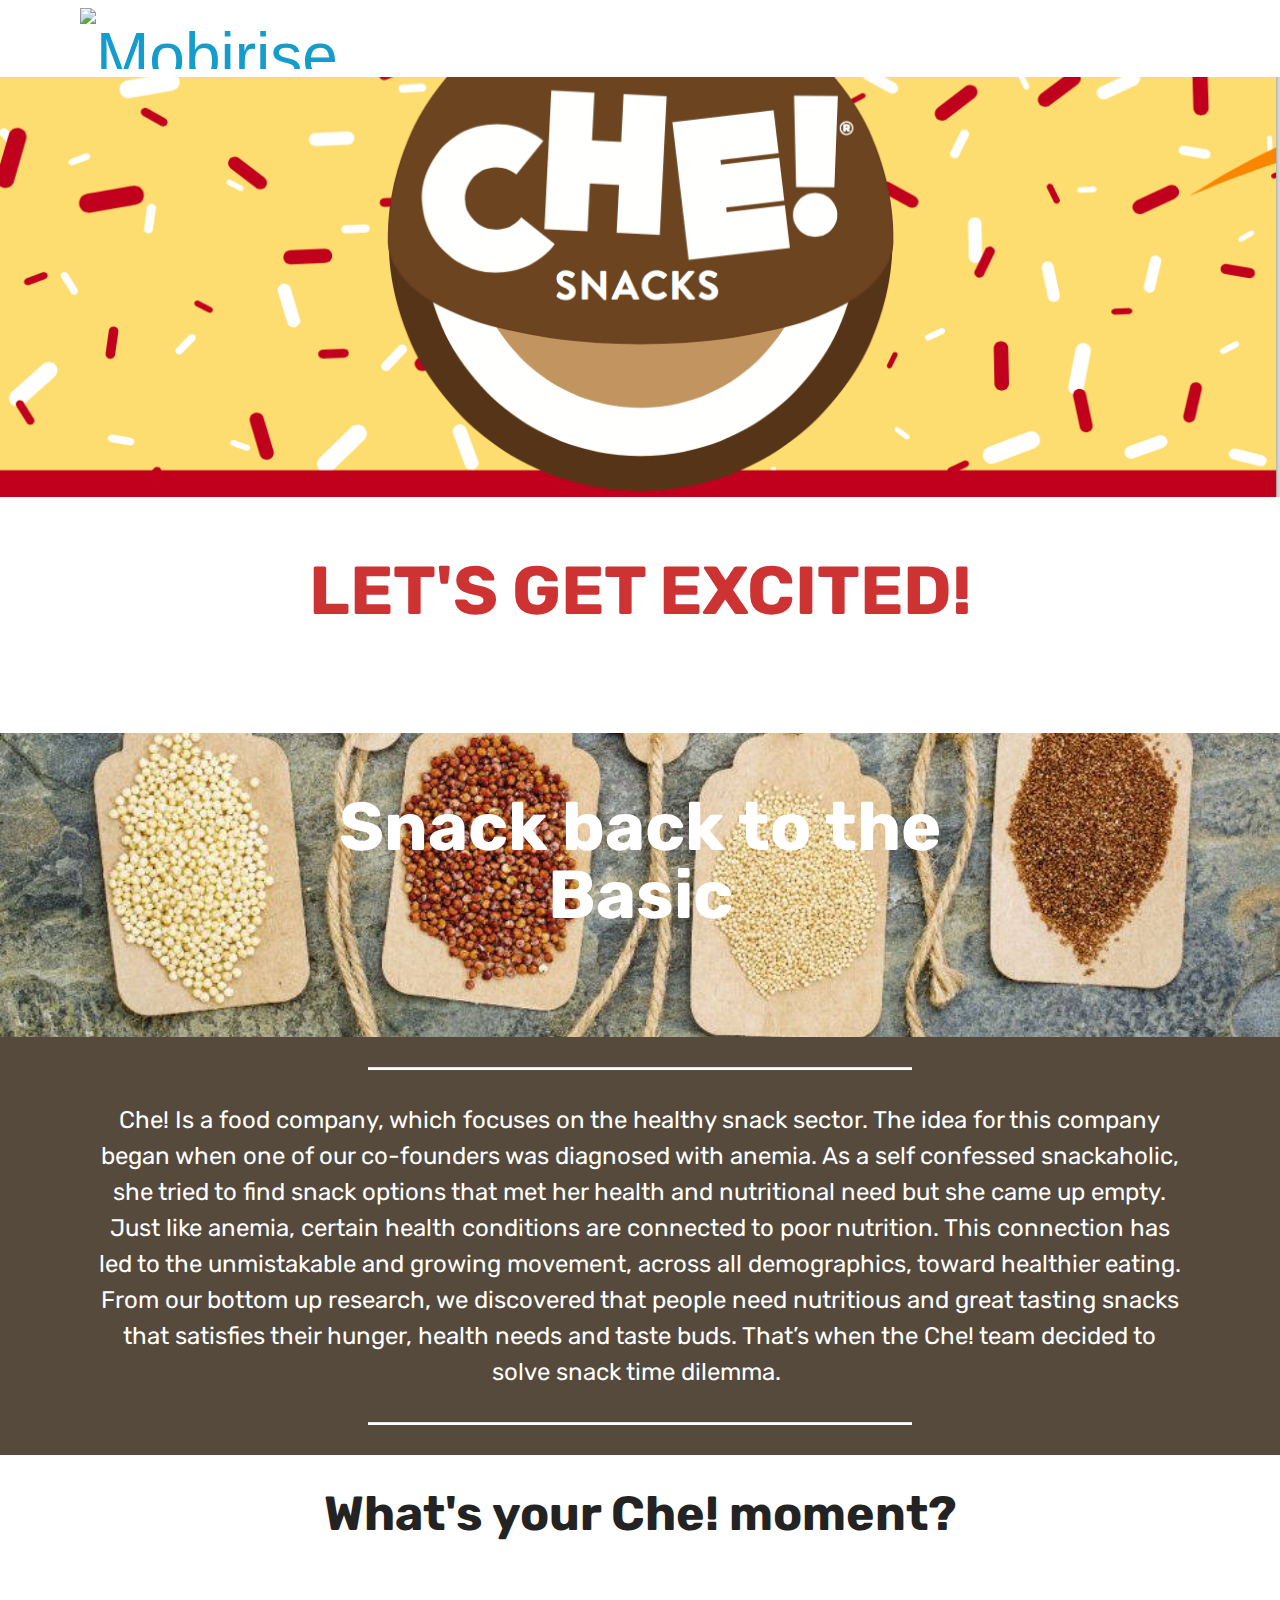
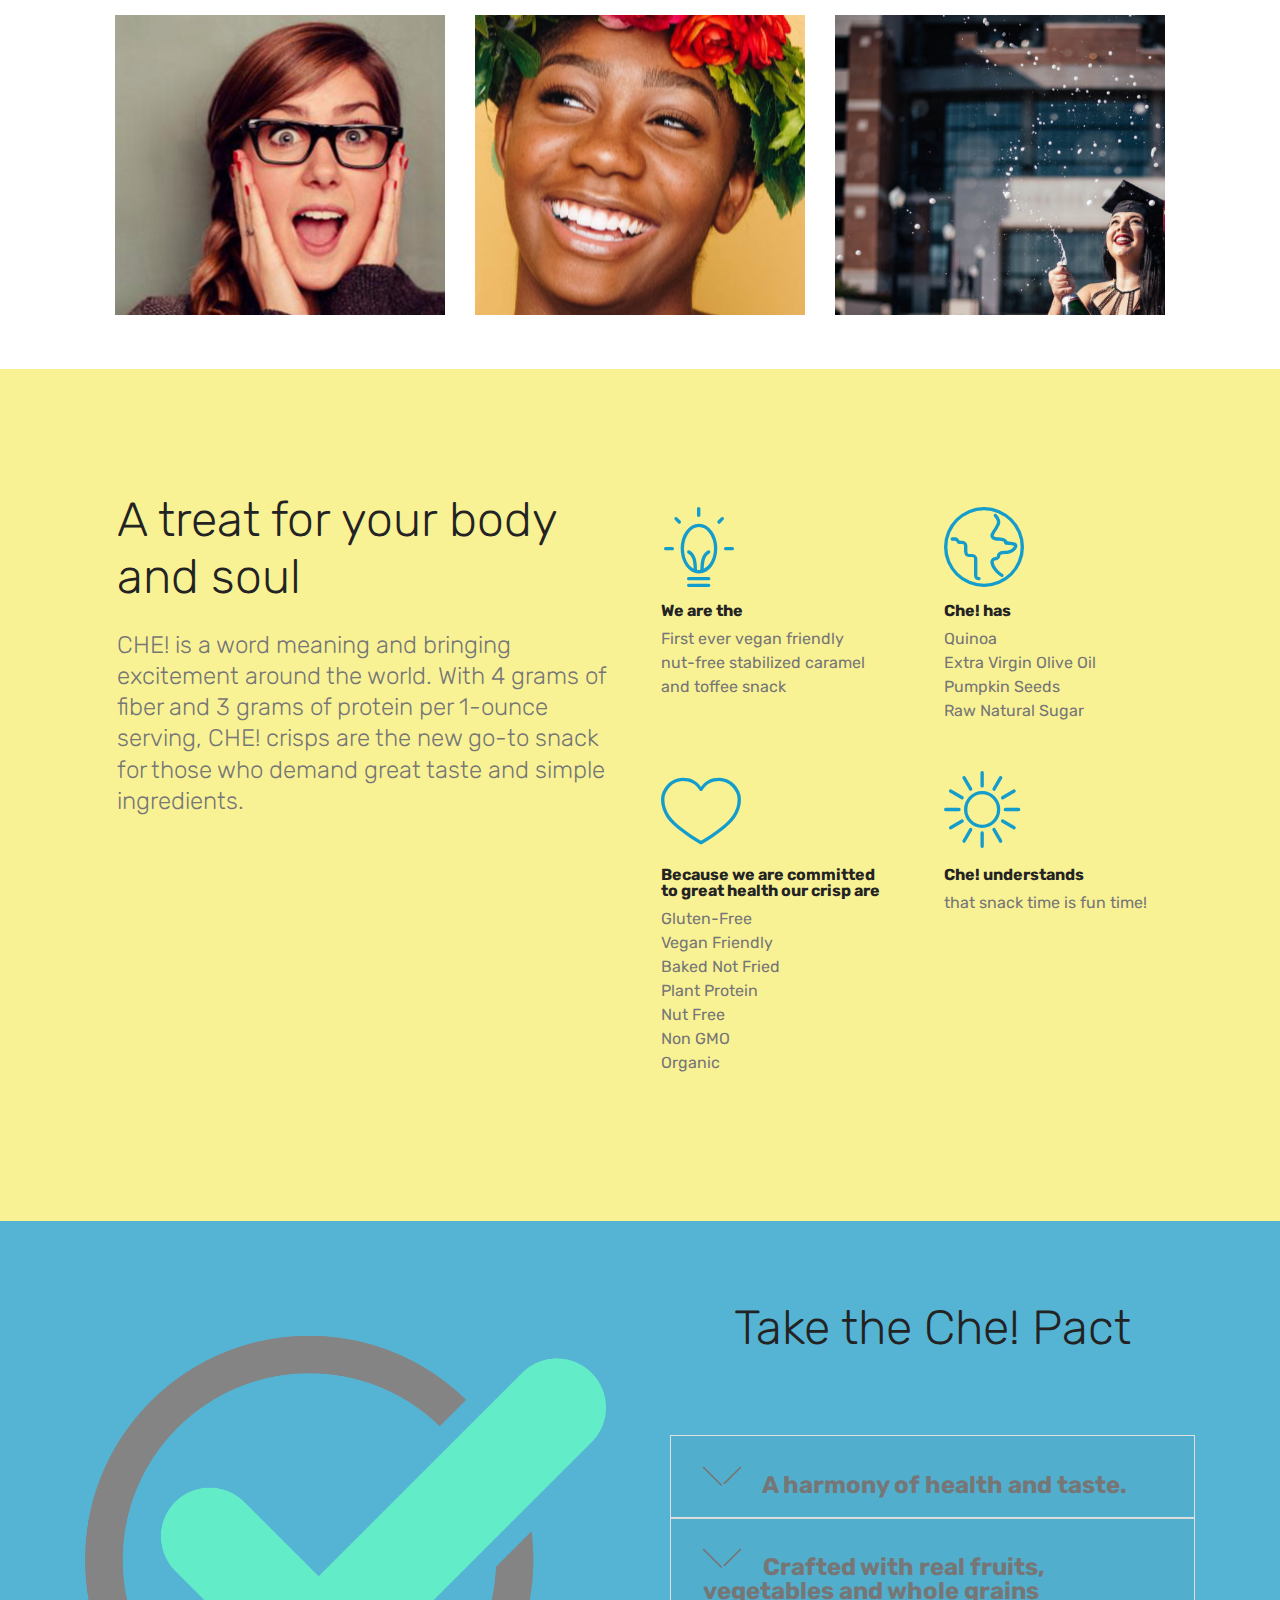
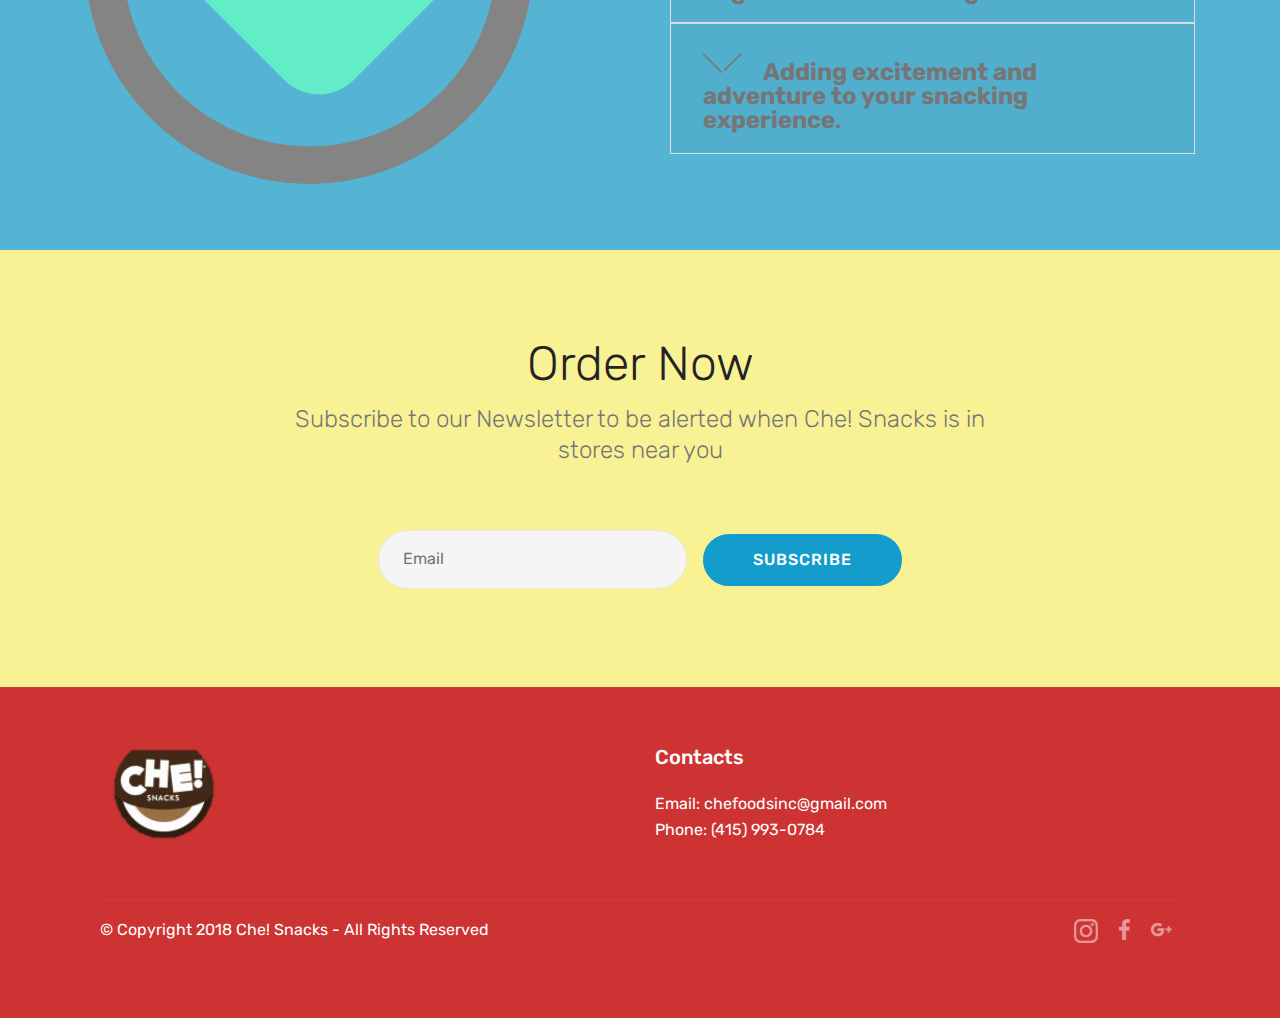
==== commit 848faddd: "Update index.html" ====
--- a/index.html
+++ b/index.html
@@ -122,7 +122,7 @@
     
     <div class="container">
         <h2 class="mbr-section-title pb-3 align-center mbr-fonts-style display-2"><strong>
-            What's your Che! momment?</strong></h2>
+            What's your Che! moment?</strong></h2>
         <h3 class="mbr-section-subtitle display-5 align-center mbr-fonts-style"></h3>
 
         <div class="media-container-row container pt-5 mt-2">
@@ -210,7 +210,7 @@
                             <div class="card-text">
                                 <h4 class="mbr-content-title mbr-bold mbr-fonts-style display-7">
                                     Che! has</h4>
-                                <p class="mbr-content-text mbr-fonts-style display-7">Qunioa<br>Extra Virgin Olive Oil<br>Pumpkin Seeds<br>Raw Natural Sugar<br>
+                                <p class="mbr-content-text mbr-fonts-style display-7">Quinoa<br>Extra Virgin Olive Oil<br>Pumpkin Seeds<br>Raw Natural Sugar<br>
                                 </p>
                             </div>
                         </div>
@@ -224,7 +224,7 @@
                             <div class="card-text">
                                 <h4 class="mbr-content-title mbr-bold mbr-fonts-style display-7">
                                     Because we are committed to great health our crisp are</h4>
-                                <p class="mbr-content-text mbr-fonts-style display-7">Gluten-Free<br>Vegan&nbsp;friendly<br>Baked Not Fried<br>Plant Protein<br>Nut Free<br>Non GMO<br>Organic<br><br></p>
+                                <p class="mbr-content-text mbr-fonts-style display-7">Gluten-Free<br>Vegan&nbsp;Friendly<br>Baked Not Fried<br>Plant Protein<br>Nut Free<br>Non GMO<br>Organic<br><br></p>
                             </div>
                         </div>
                     </div>
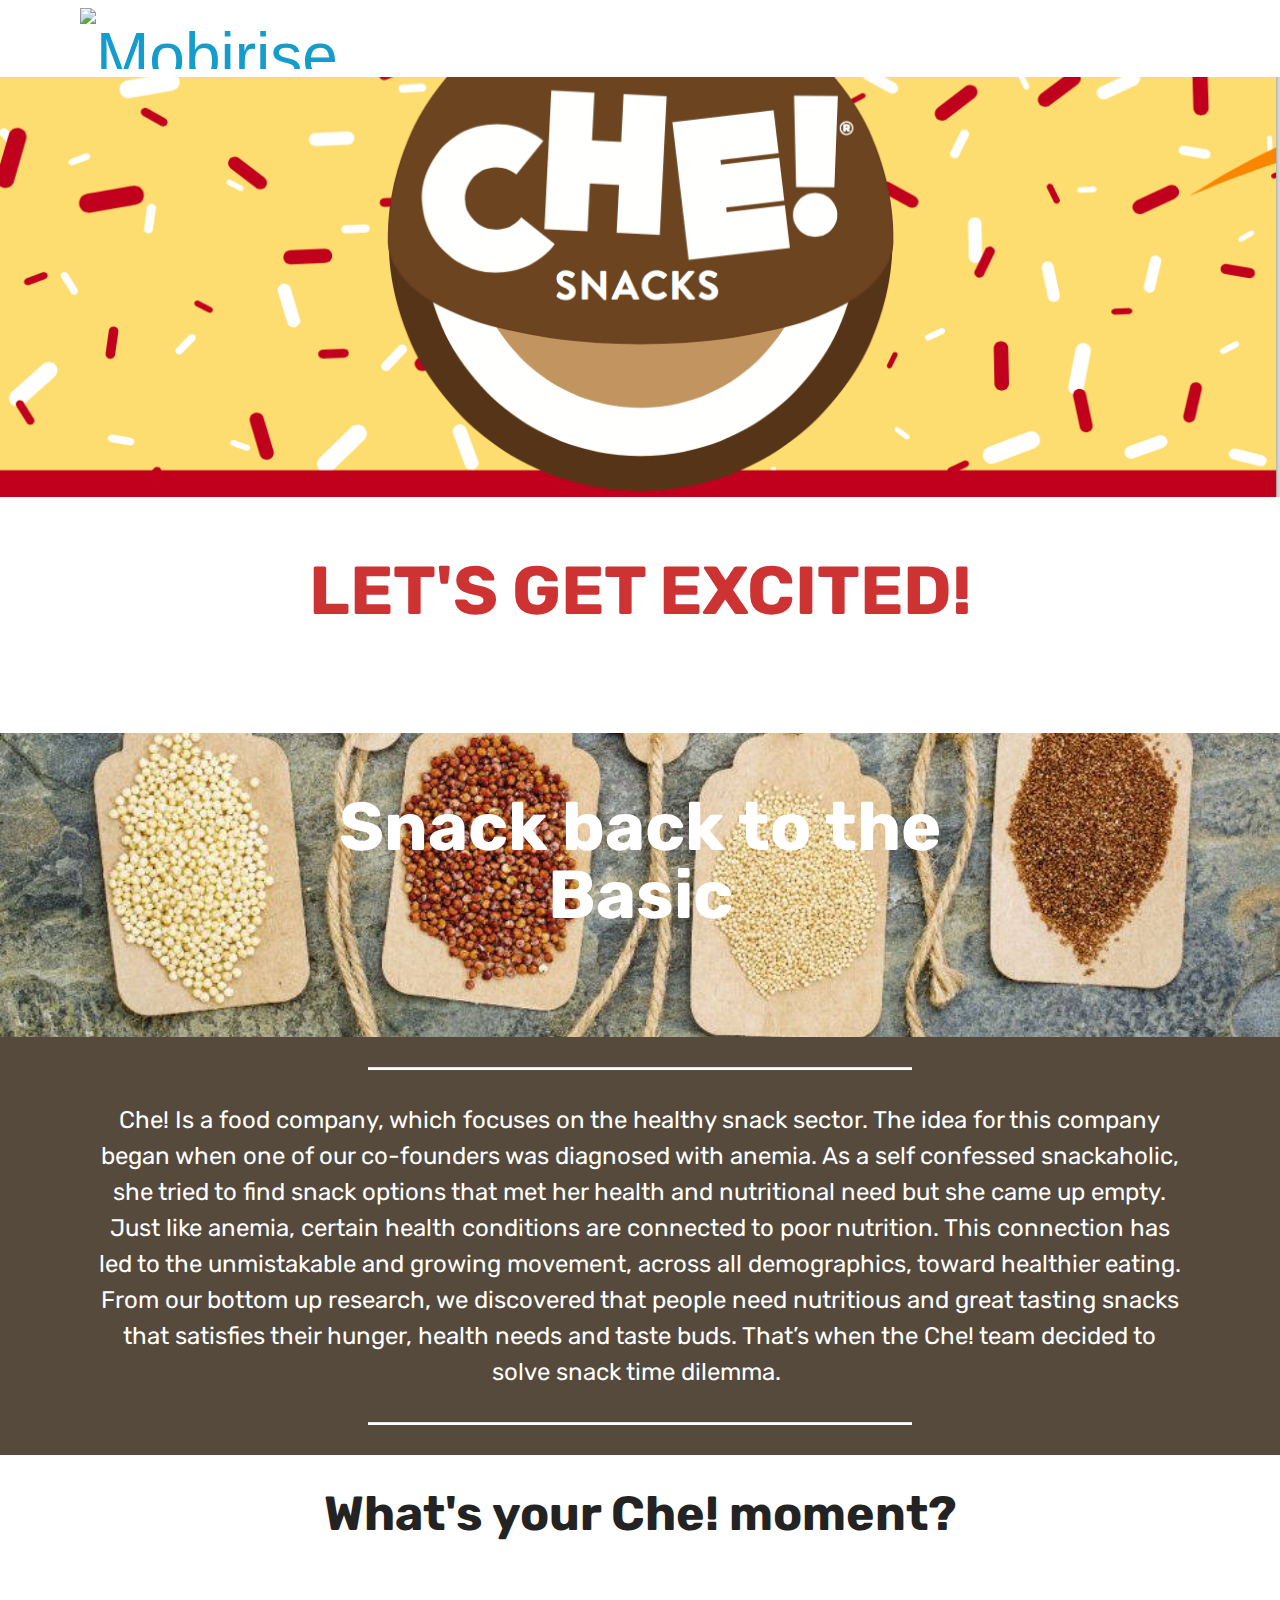
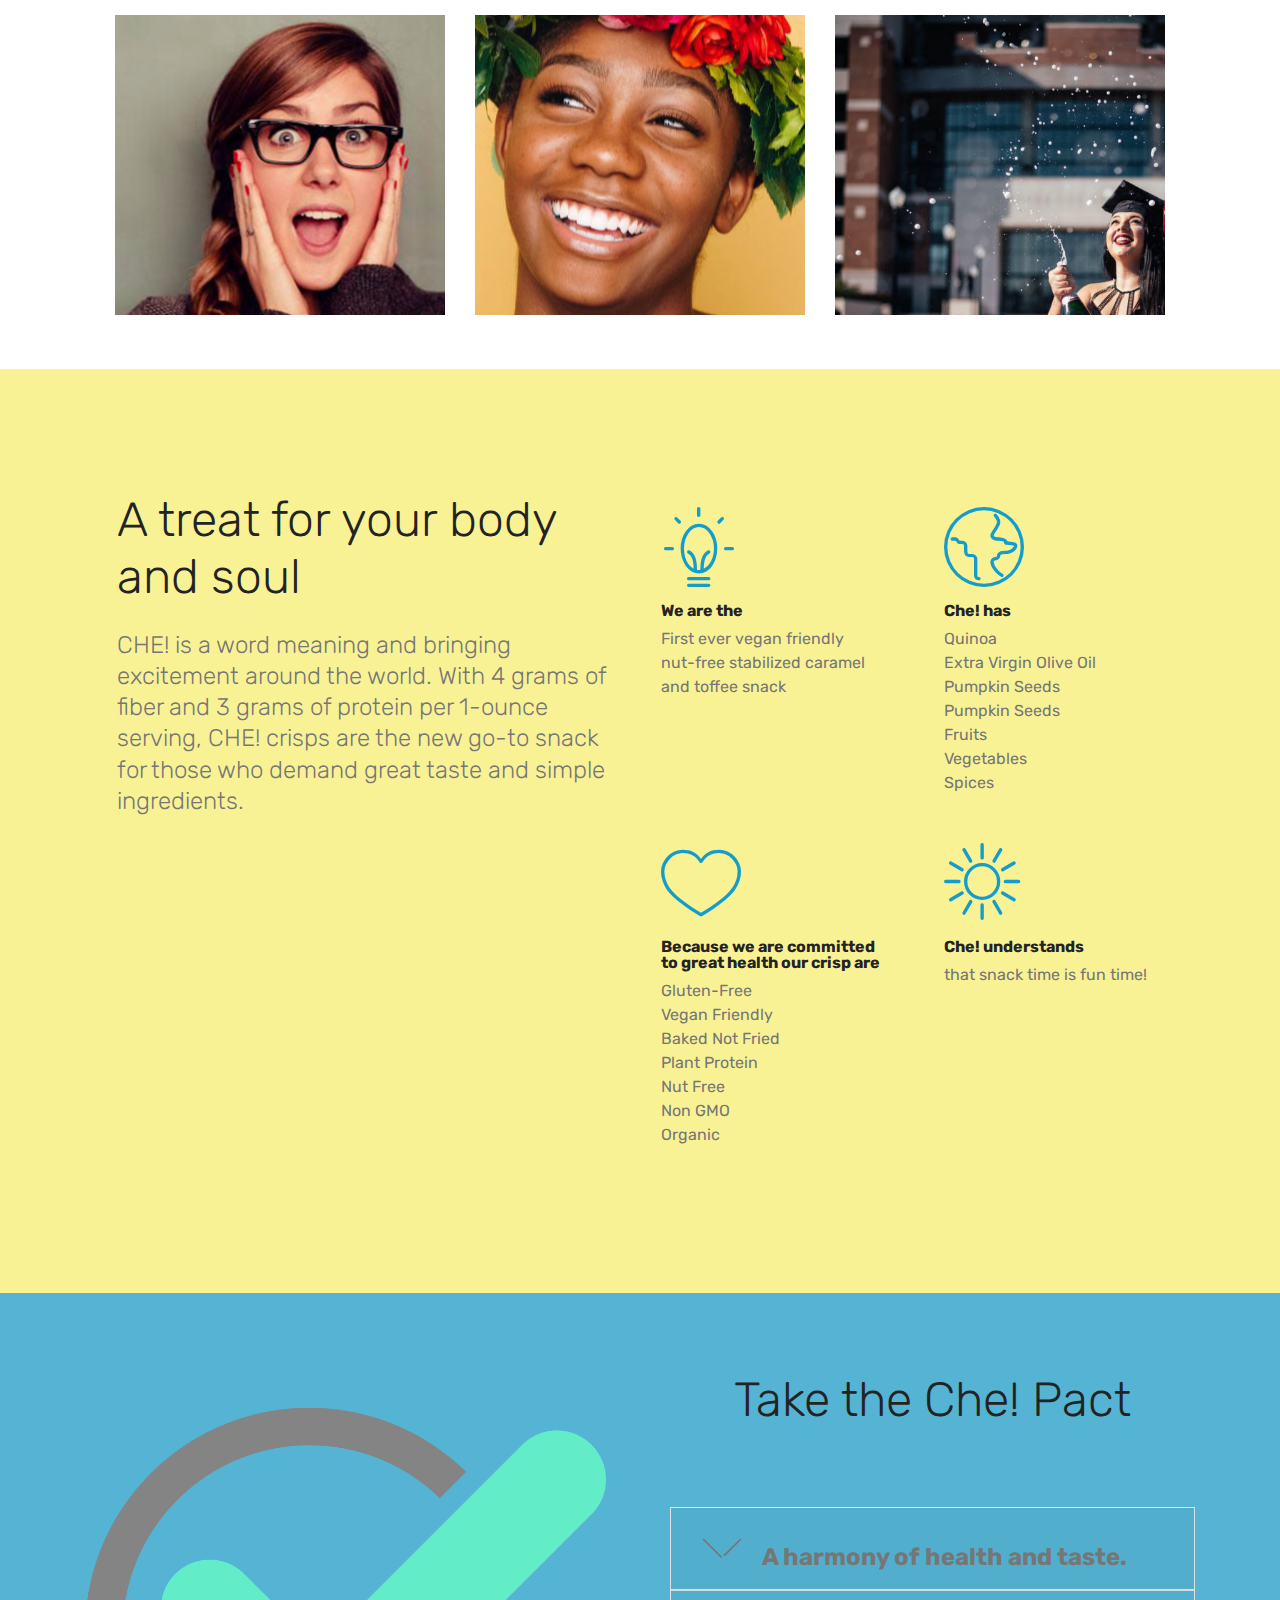
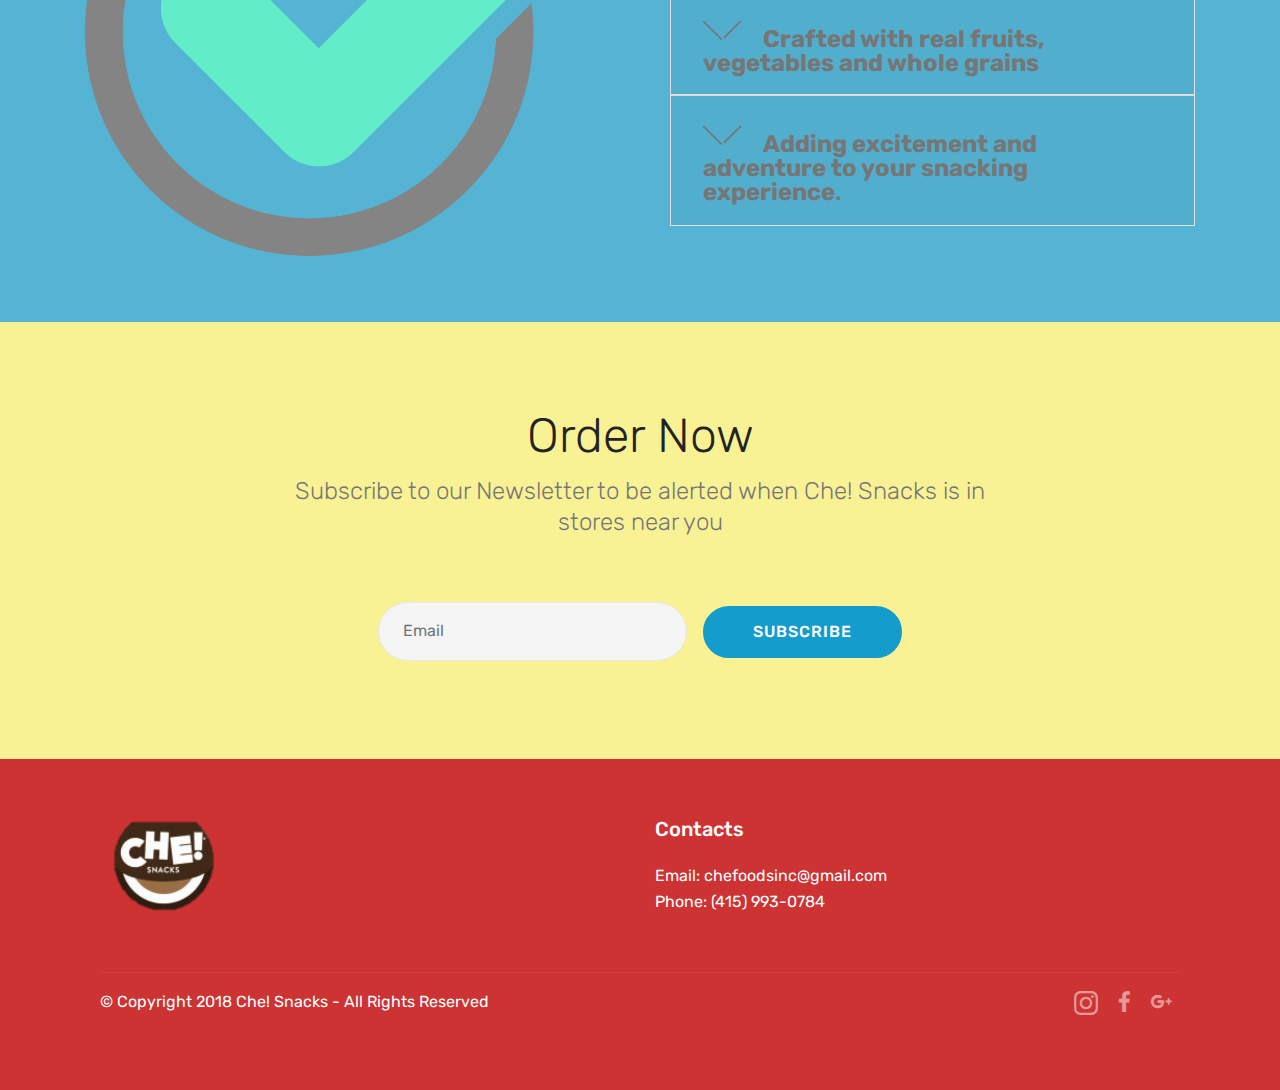
==== commit 1bf4bb97: "Update index.html" ====
--- a/index.html
+++ b/index.html
@@ -210,7 +210,8 @@
                             <div class="card-text">
                                 <h4 class="mbr-content-title mbr-bold mbr-fonts-style display-7">
                                     Che! has</h4>
-                                <p class="mbr-content-text mbr-fonts-style display-7">Quinoa<br>Extra Virgin Olive Oil<br>Pumpkin Seeds<br>Raw Natural Sugar<br>
+                                <p class="mbr-content-text mbr-fonts-style display-7">Quinoa<br>Extra Virgin Olive Oil<br>Pumpkin Seeds<br>Pumpkin Seeds<br>Fruits<br>Vegetables<br> Spices
+<br>
                                 </p>
                             </div>
                         </div>
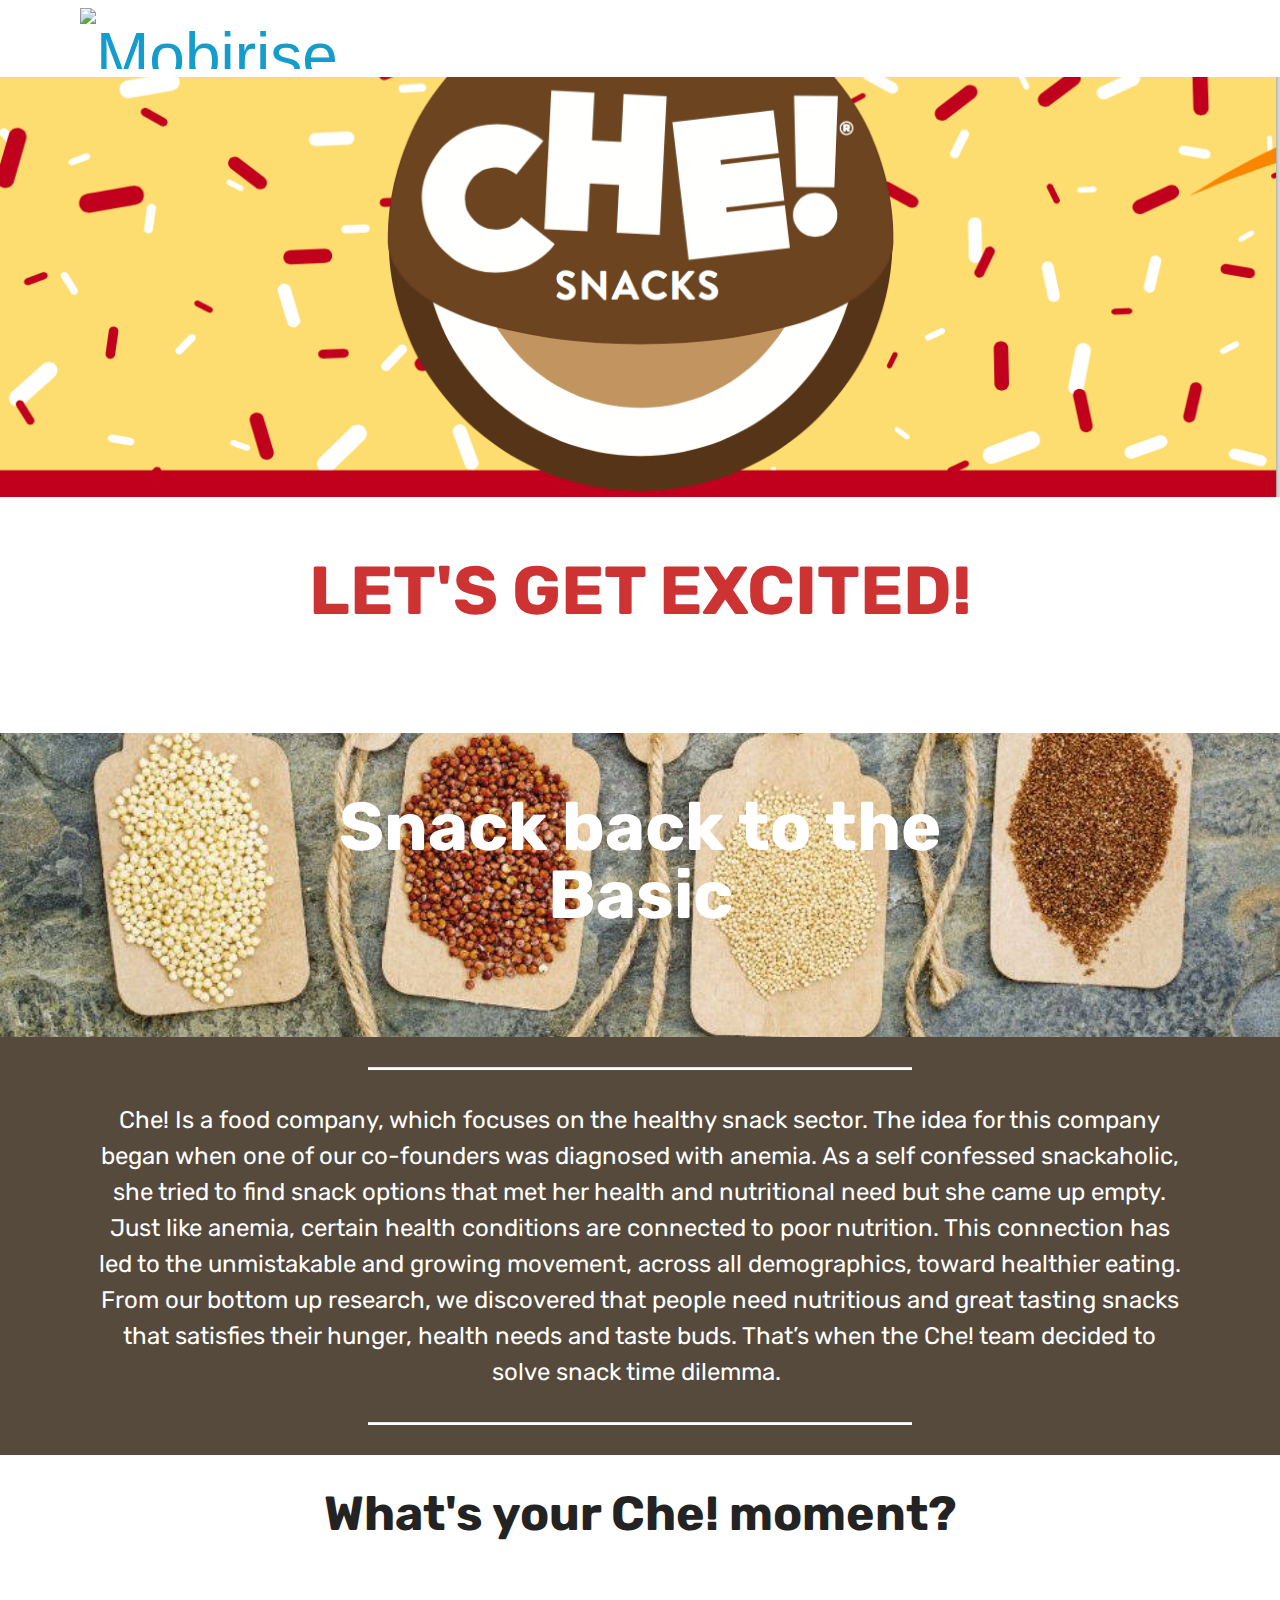
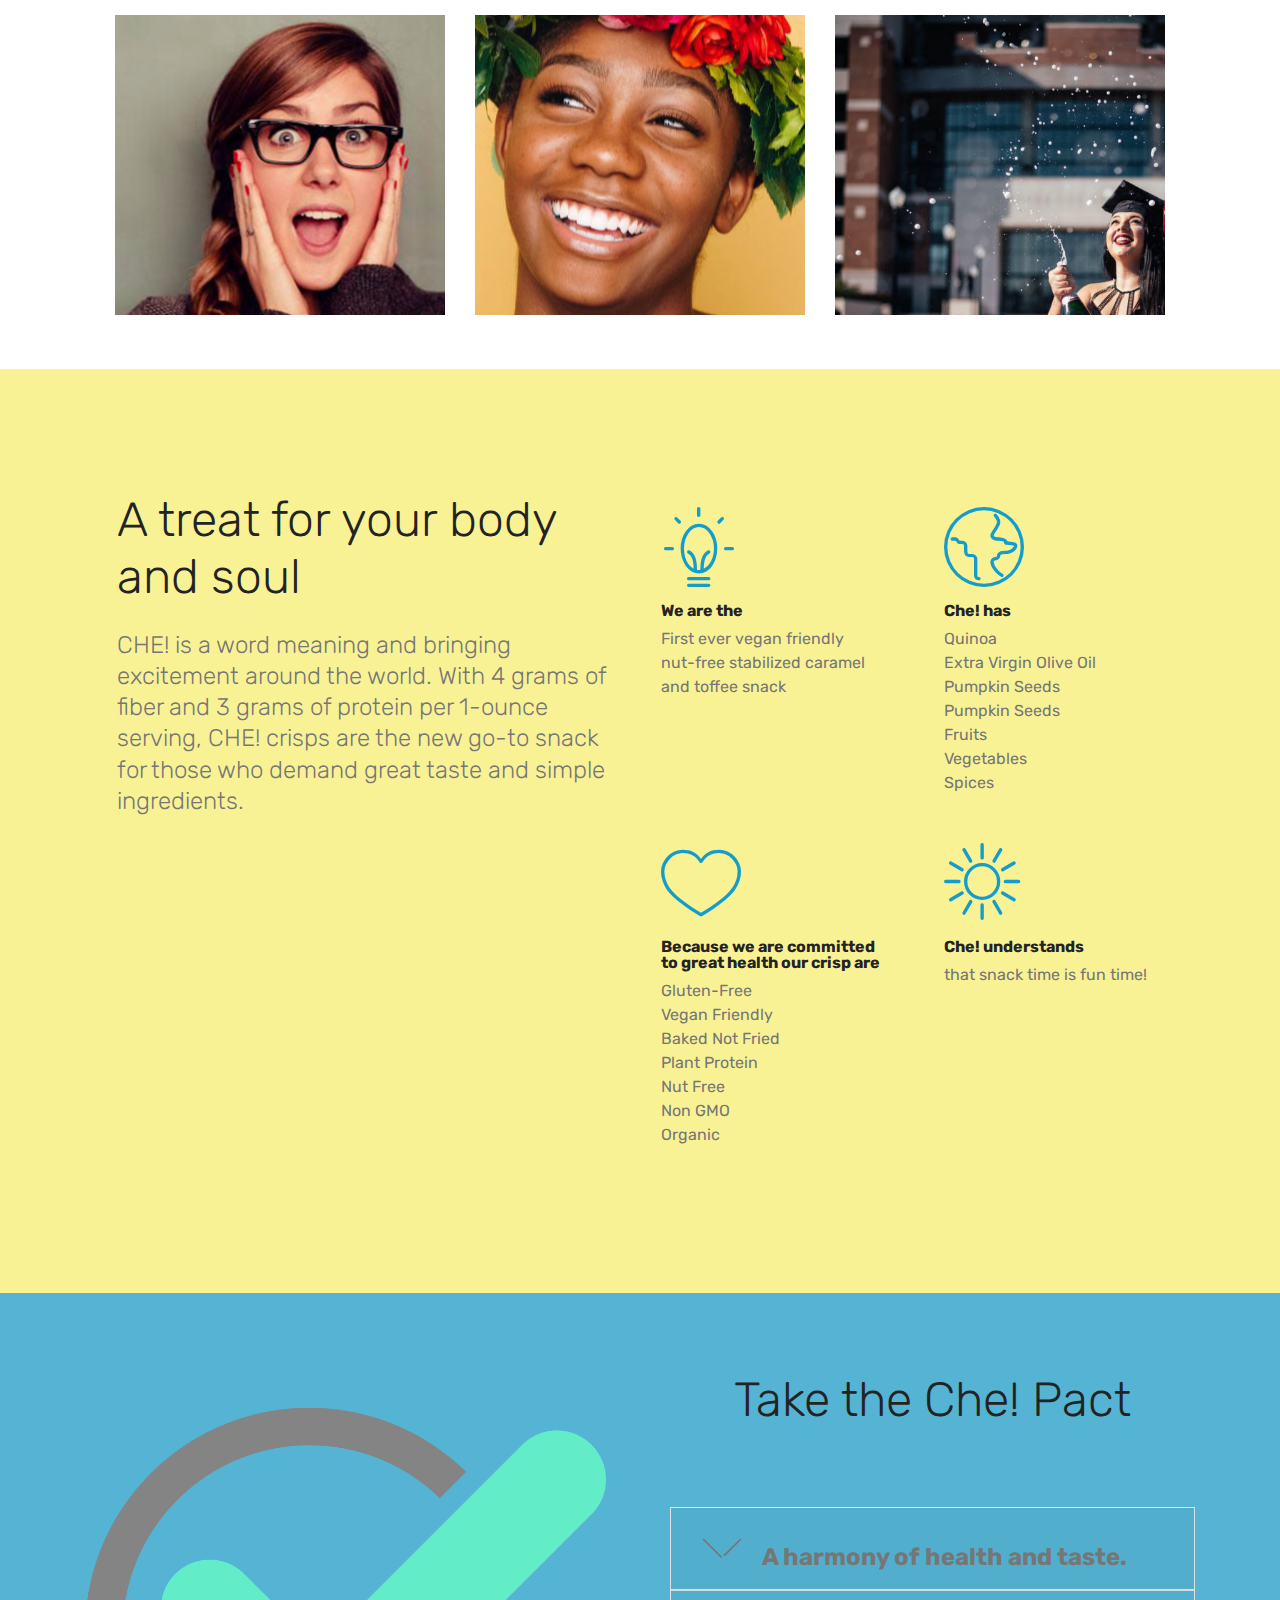
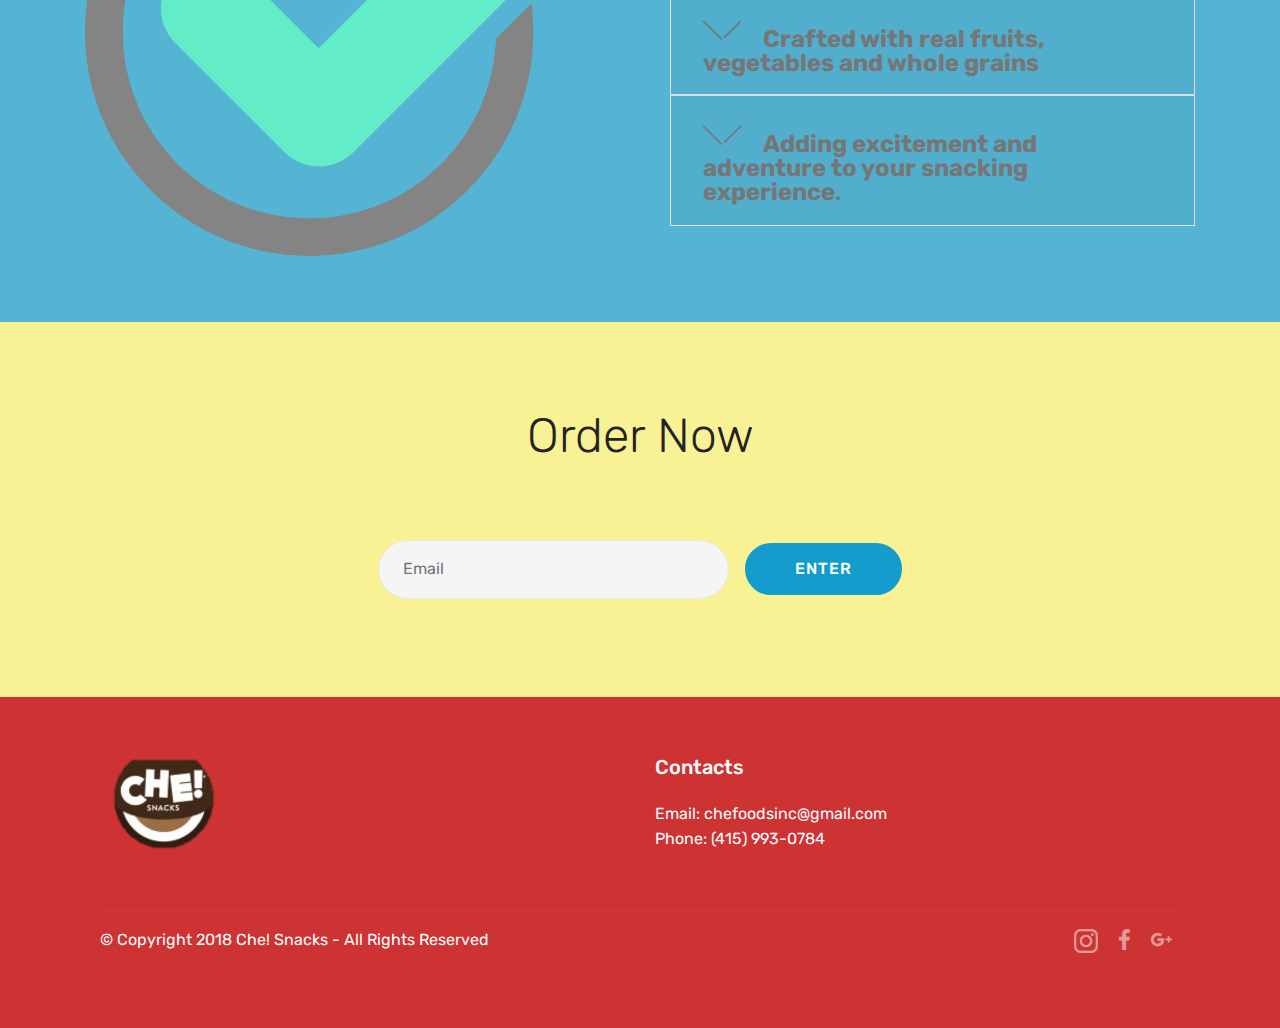
==== commit 25c16c52: "Update index.html" ====
--- a/index.html
+++ b/index.html
@@ -39,7 +39,7 @@
         <div class="menu-logo">
             <div class="navbar-brand">
                 <span class="navbar-logo">
-                    <a href="https://chesnacks.com/">
+                    <a href="https://chesnacks.typeform.com/to/LlVvhk">
                          <img src="assets/images/che-logo.png" alt="Mobirise" title="" style="height: 3.8rem;">
                     </a>
                 </span>
@@ -339,7 +339,7 @@
                 <h2 class="align-center pb-2 mbr-fonts-style display-2">
                     Order Now</h2>
                 <h3 class="mbr-section-subtitle align-center pb-5 mbr-light mbr-fonts-style display-5">
-                    Subscribe to our Newsletter to be alerted when Che! Snacks is in stores near you</h3>
+                    </h3>
             </div>
         </div>
 
@@ -351,7 +351,7 @@
                 <form class="mbr-form" action="https://mobirise.com/" method="post" data-form-title="Mobirise Form"><input type="hidden" name="email" data-form-email="true" value="y5MFlIm71McAo6XWN8nCHSjm3wcXzvOzAozg+pgdsl0Uuiav42mF0H3UH1X+DWxSndqVottc27DGq7xKSPs0o91grQ0ssksIIz6xSLy2q0poPch0MFm1dSqrblfK/vaS" data-form-field="Email">
                     <div class="mbr-subscribe input-group">
                         <input class="form-control" type="email" name="email" placeholder="Email" data-form-field="Email" required="" id="email-form3-s">
-                        <span class="input-group-btn"><button href="" type="submit" class="btn btn-primary display-4">SUBSCRIBE</button></span>
+                        <span class="input-group-btn"><button href="https://chesnacks.typeform.com/to/LlVvhk" type="submit" class="btn btn-primary display-4">ENTER</button></span>
                     </div>
                 </form>
             </div>
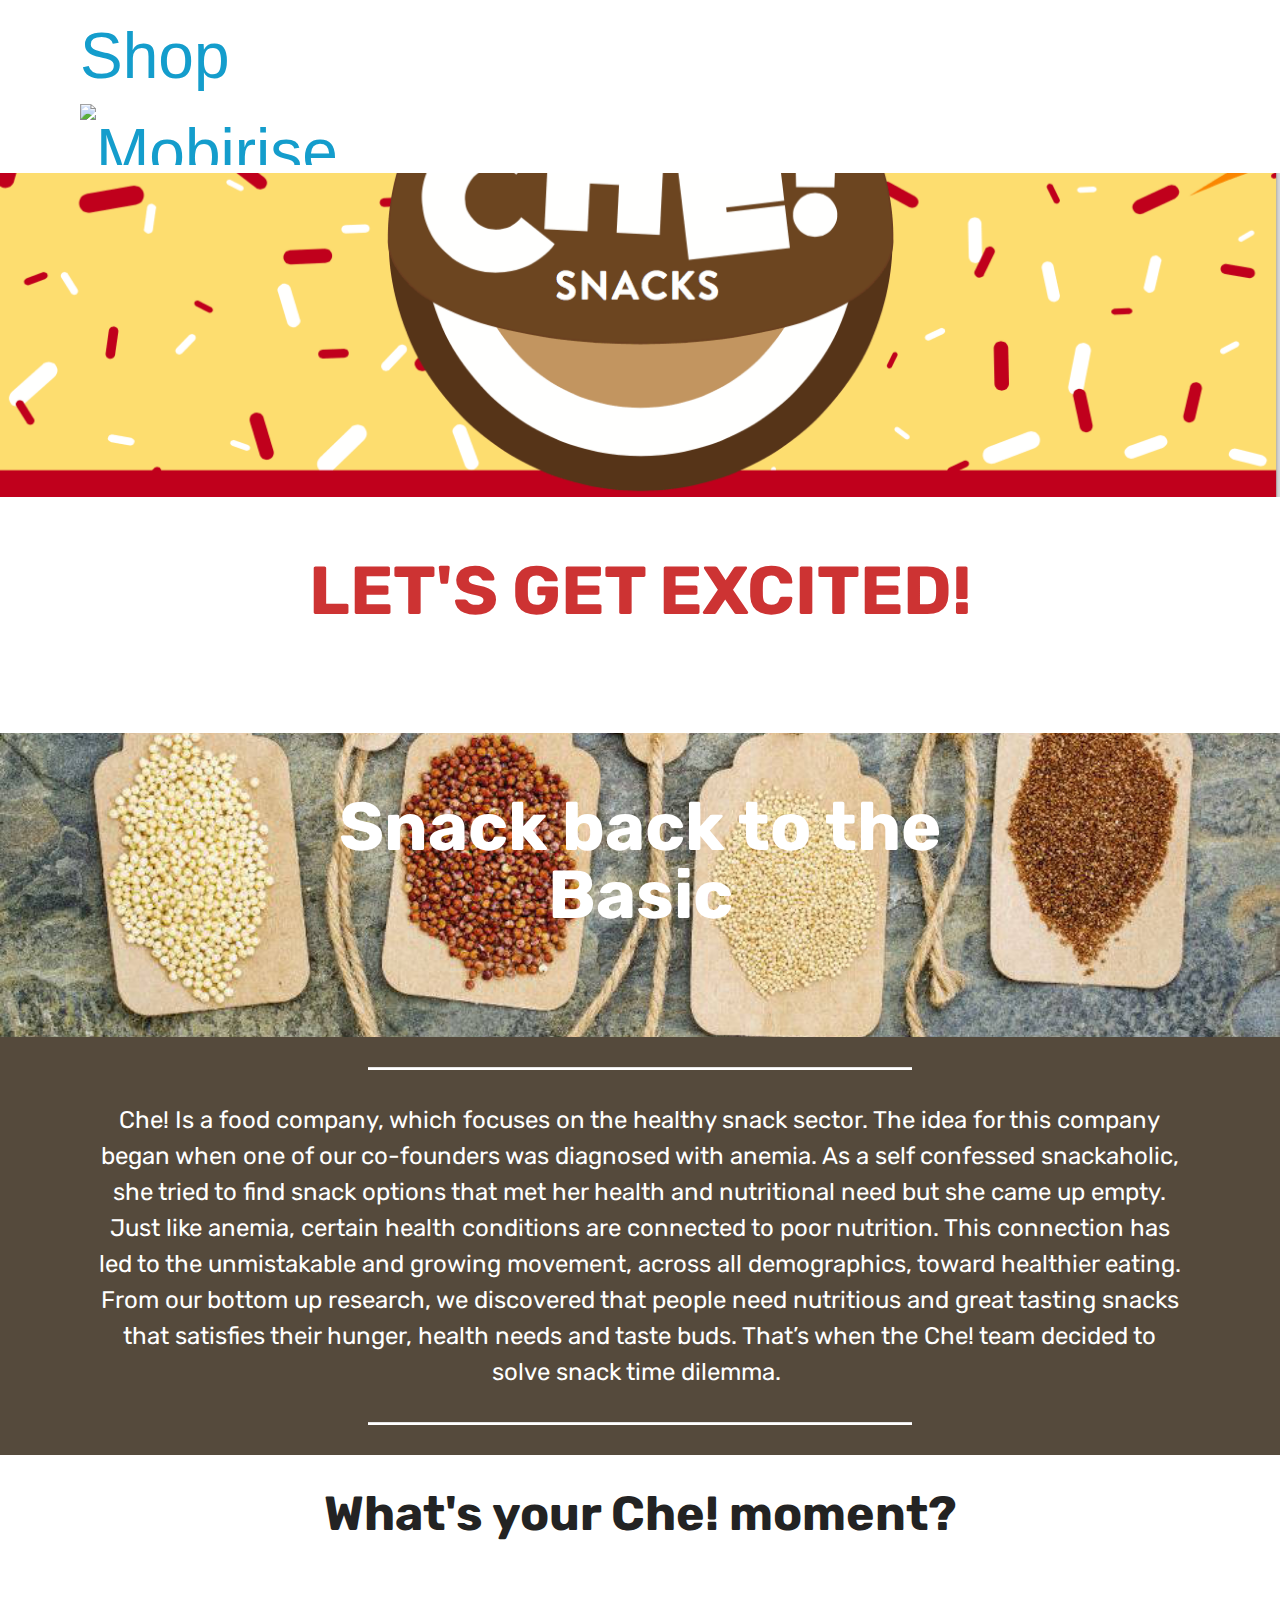
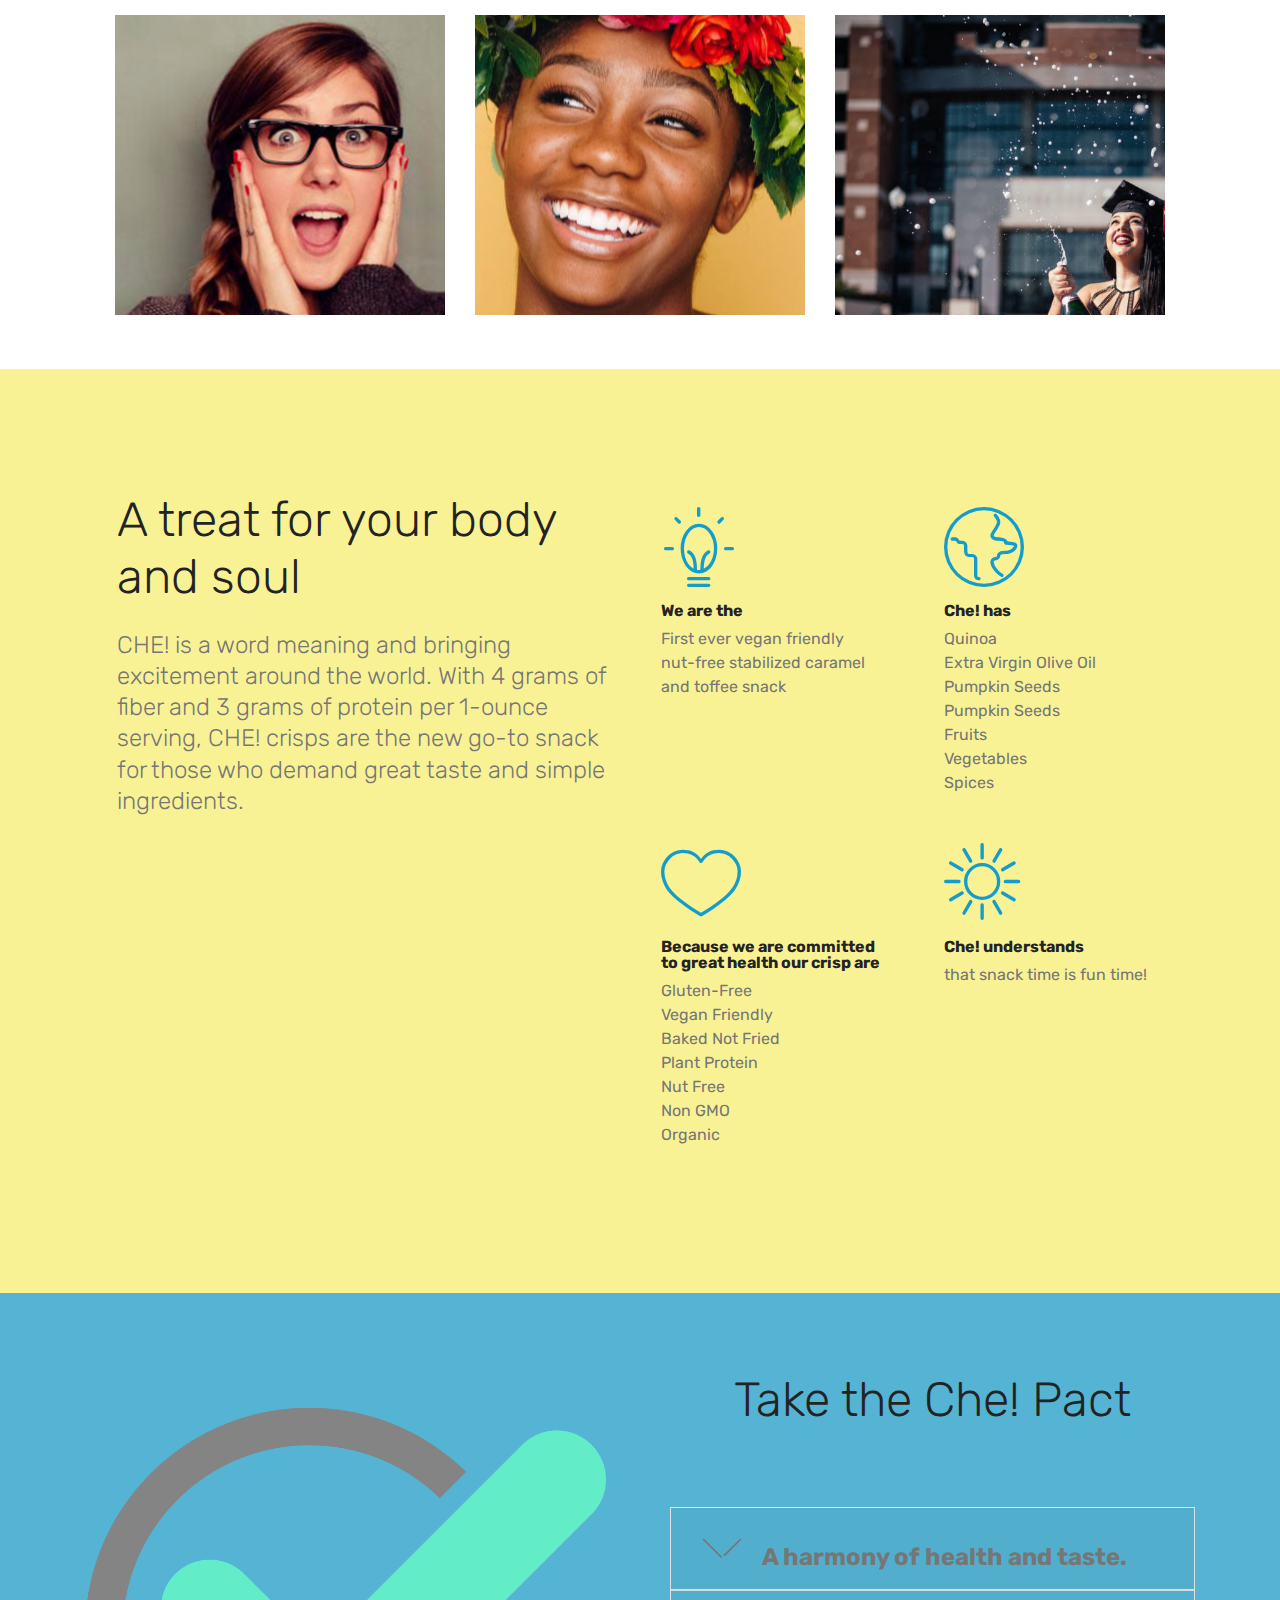
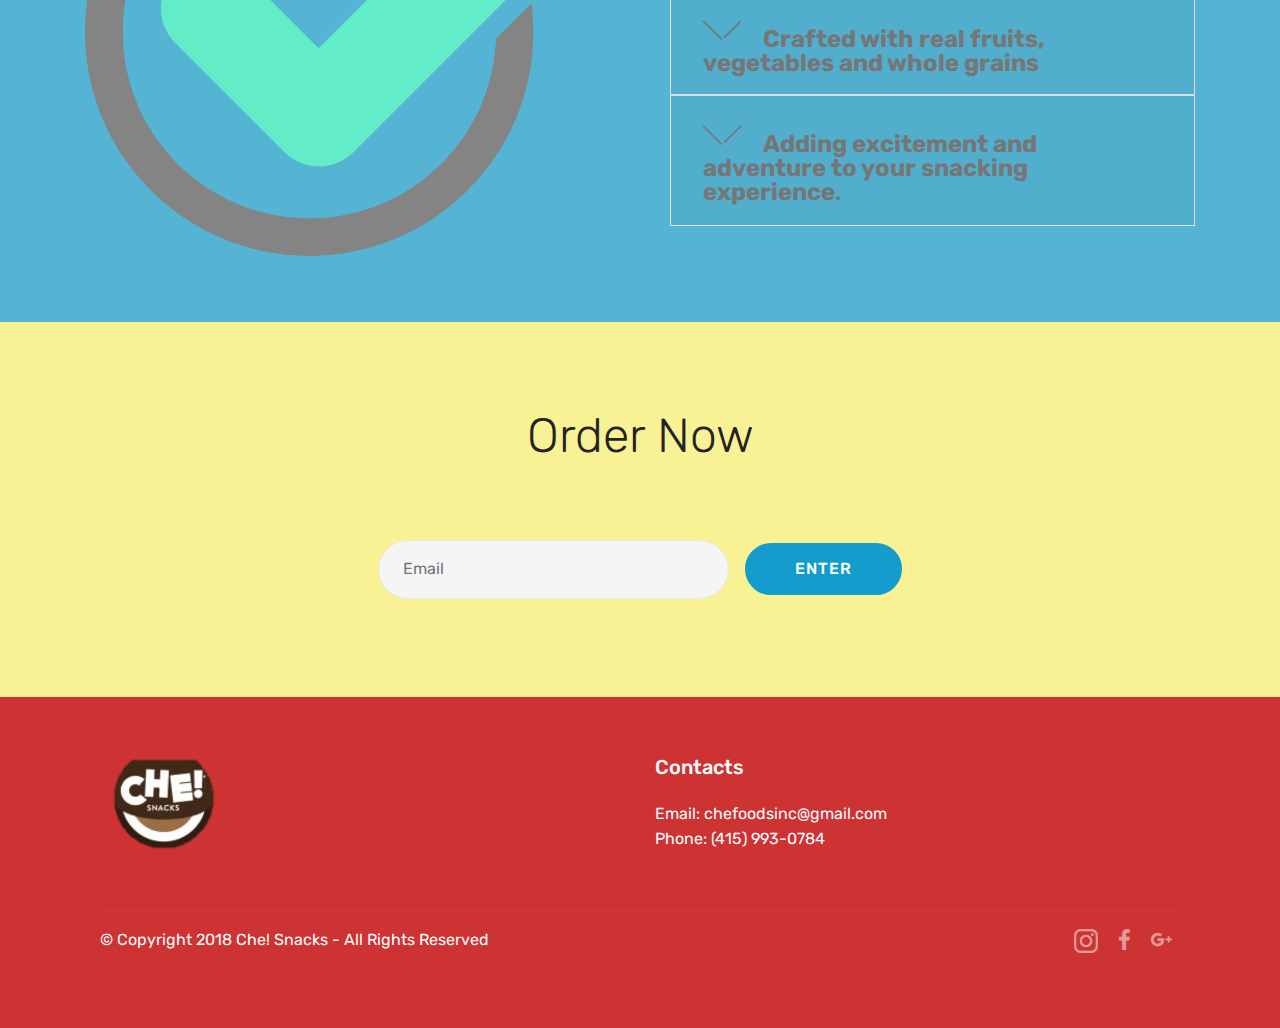
==== commit c90e04d4: "Update index.html" ====
--- a/index.html
+++ b/index.html
@@ -39,7 +39,7 @@
         <div class="menu-logo">
             <div class="navbar-brand">
                 <span class="navbar-logo">
-                    <a href="https://chesnacks.typeform.com/to/LlVvhk">
+                    <a href="https://chesnacks.typeform.com/to/LlVvhk"><span>Shop</span>
                          <img src="assets/images/che-logo.png" alt="Mobirise" title="" style="height: 3.8rem;">
                     </a>
                 </span>
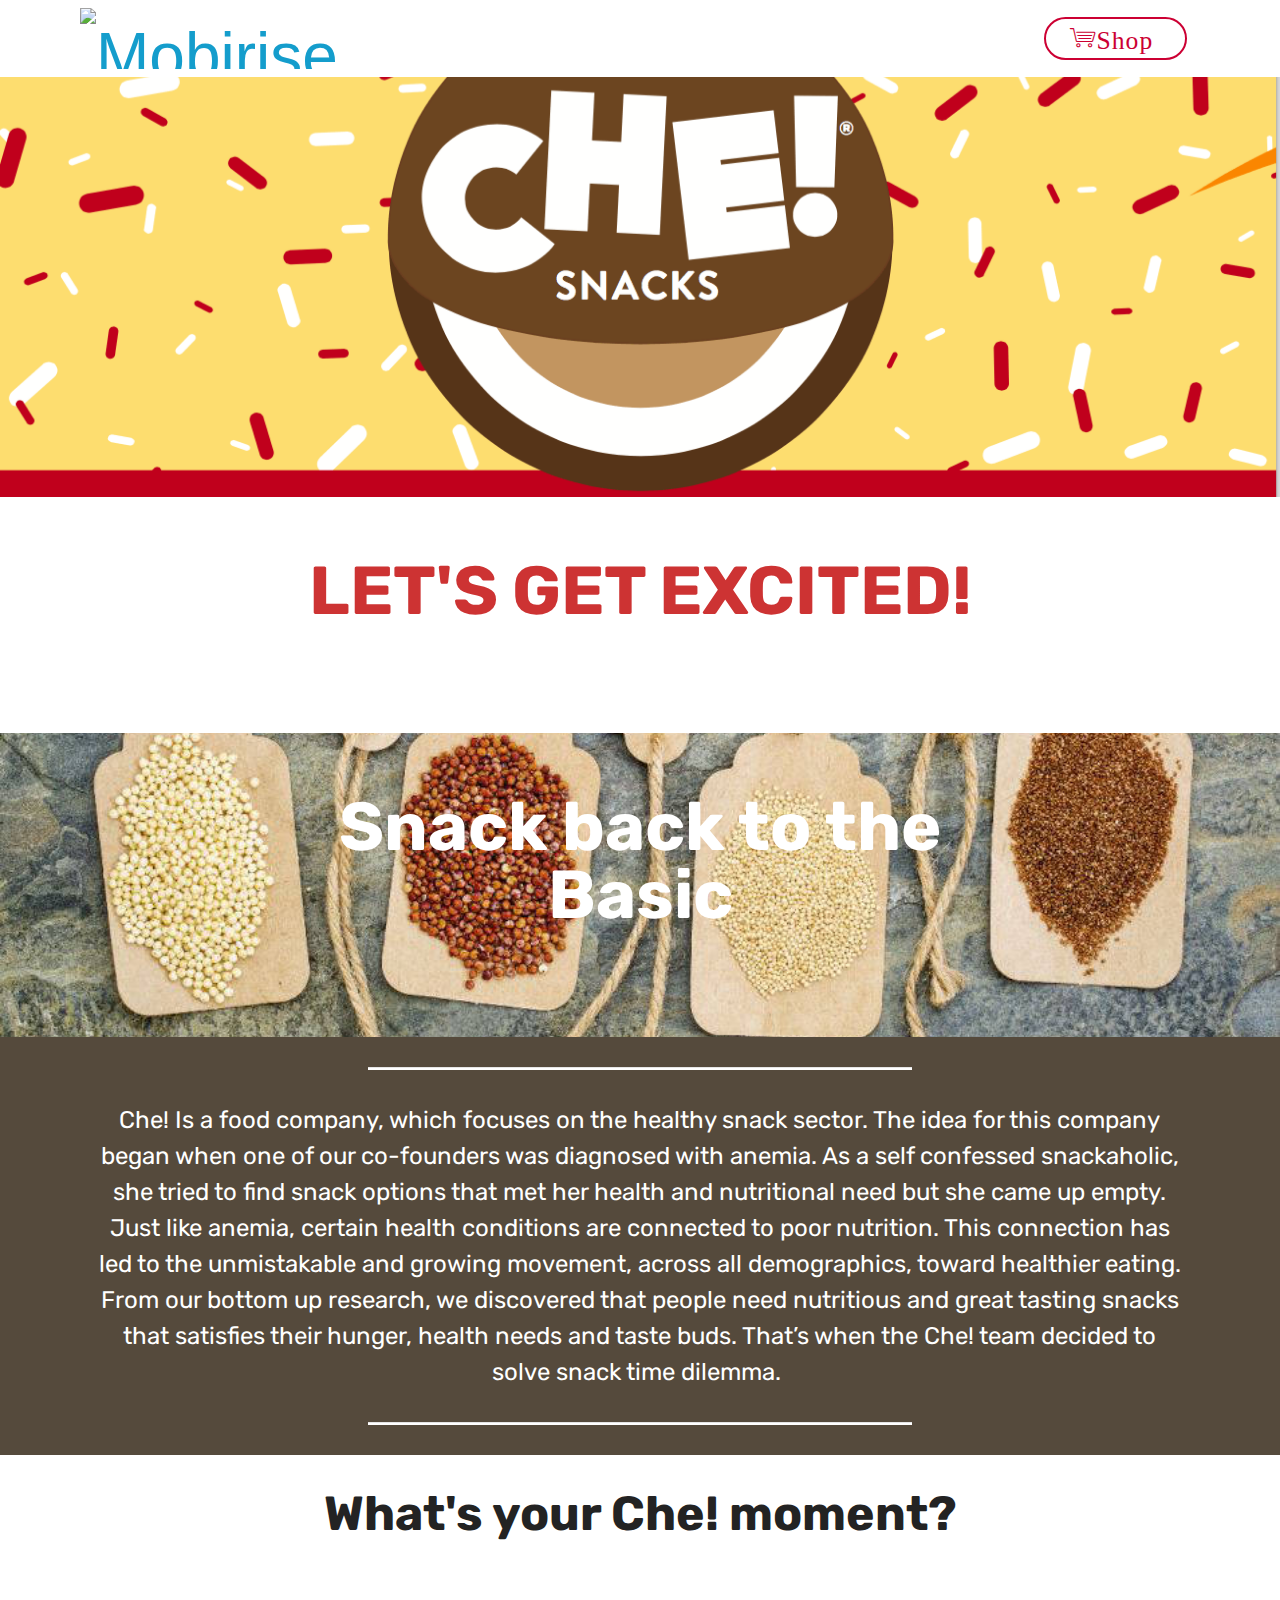
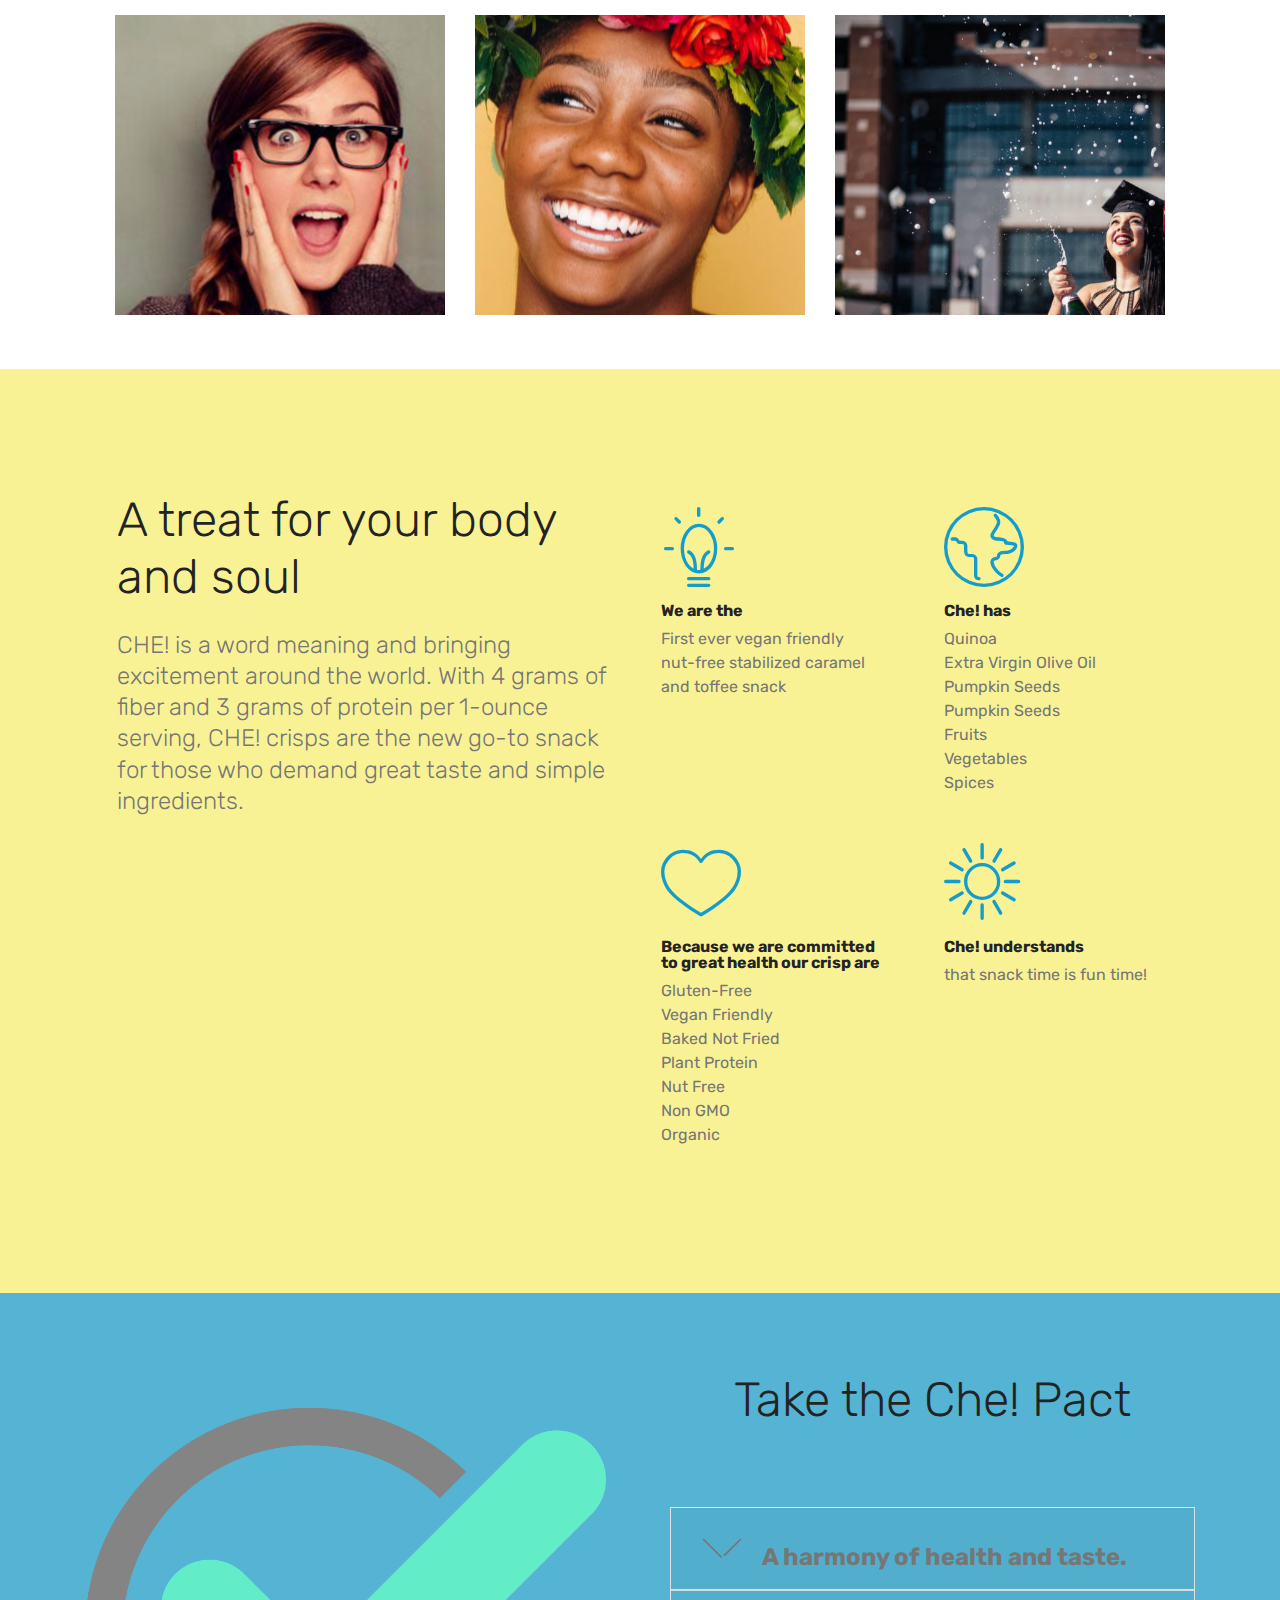
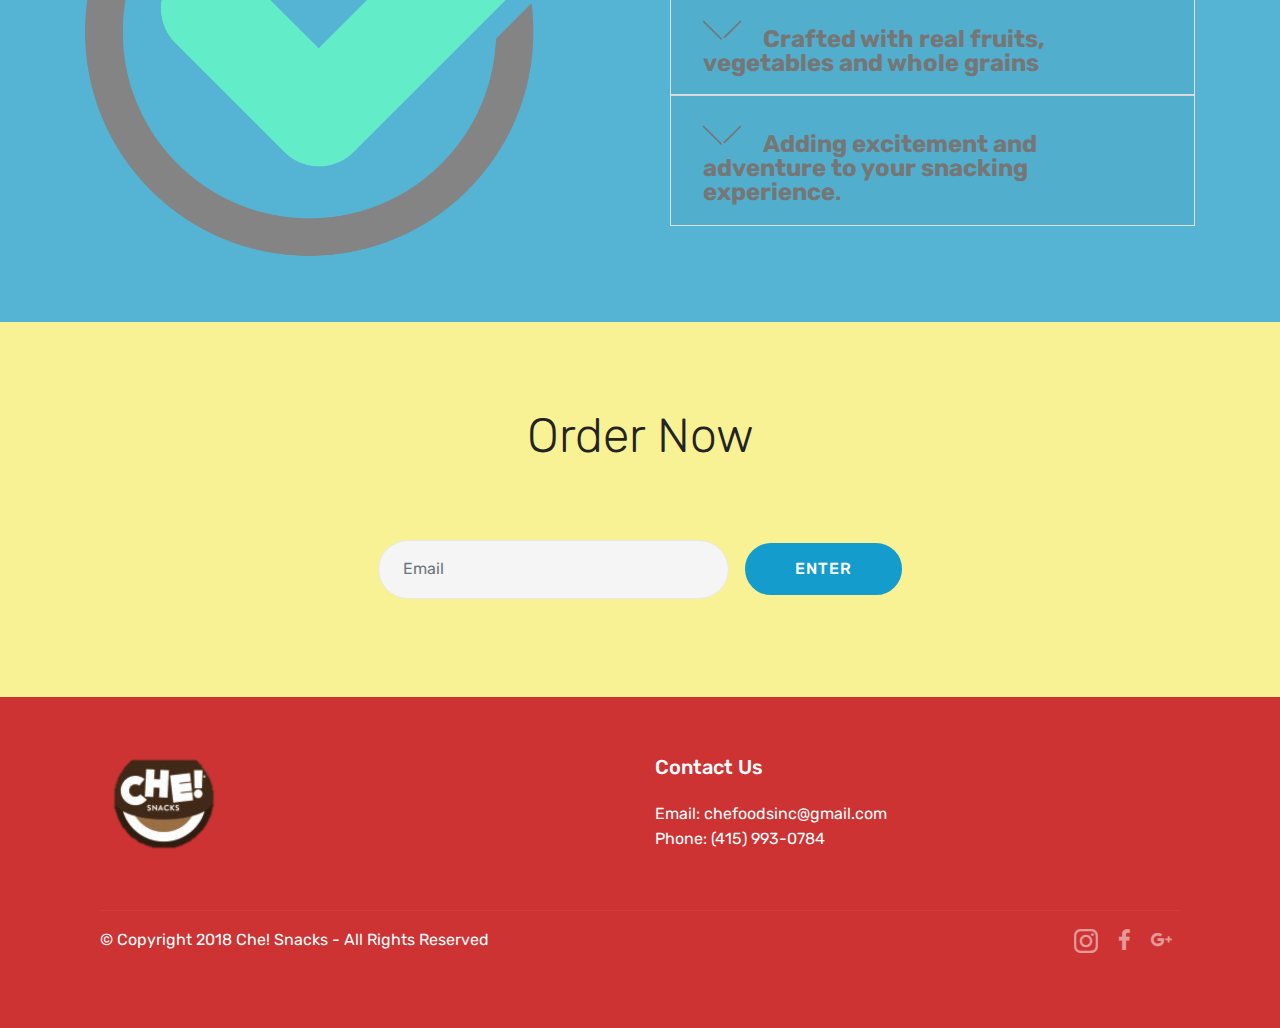
==== commit 6c9170af: "Update index.html" ====
--- a/index.html
+++ b/index.html
@@ -39,7 +39,7 @@
         <div class="menu-logo">
             <div class="navbar-brand">
                 <span class="navbar-logo">
-                    <a href="https://chesnacks.typeform.com/to/LlVvhk"><span>Shop</span>
+                    <a href="https://chesnacks.typeform.com/to/LlVvhk">
                          <img src="assets/images/che-logo.png" alt="Mobirise" title="" style="height: 3.8rem;">
                     </a>
                 </span>
@@ -47,8 +47,13 @@
             </div>
         </div>
         <div class="collapse navbar-collapse" id="navbarSupportedContent">
-            
-            
+            <ul class="navbar-nav nav-dropdown" data-app-modern-menu="true"><li class="nav-item dropdown">
+                    <a class="nav-link link text-secondary display-4" href="https://chesnacks.typeform.com/to/LlVvhk" aria-expanded="false">
+                        </a>
+                </li><li class="nav-item"><a class="nav-link link text-secondary display-4" href="hhttps://chesnacks.typeform.com/to/LlVvhk" aria-expanded="false">
+                        </a></li></ul>
+            <div class="navbar-buttons mbr-section-btn"><a class="btn btn-sm btn-secondary-outline display-4" href="https://chesnacks.typeform.com/to/LlVvhk"><span class="mbri-shopping-cart mbr-iconfont mbr-iconfont-btn">Shop</span>
+                    </a></div>
         </div>
     </nav>
 </section>
@@ -380,7 +385,7 @@
             </div>
             <div class="col-12 col-md-3 mbr-fonts-style display-7">
                 <h5 class="pb-3">
-                    Contacts
+                    Contact Us
                 </h5>
                 <p class="mbr-text">
                     Email: chefoodsinc@gmail.com 
